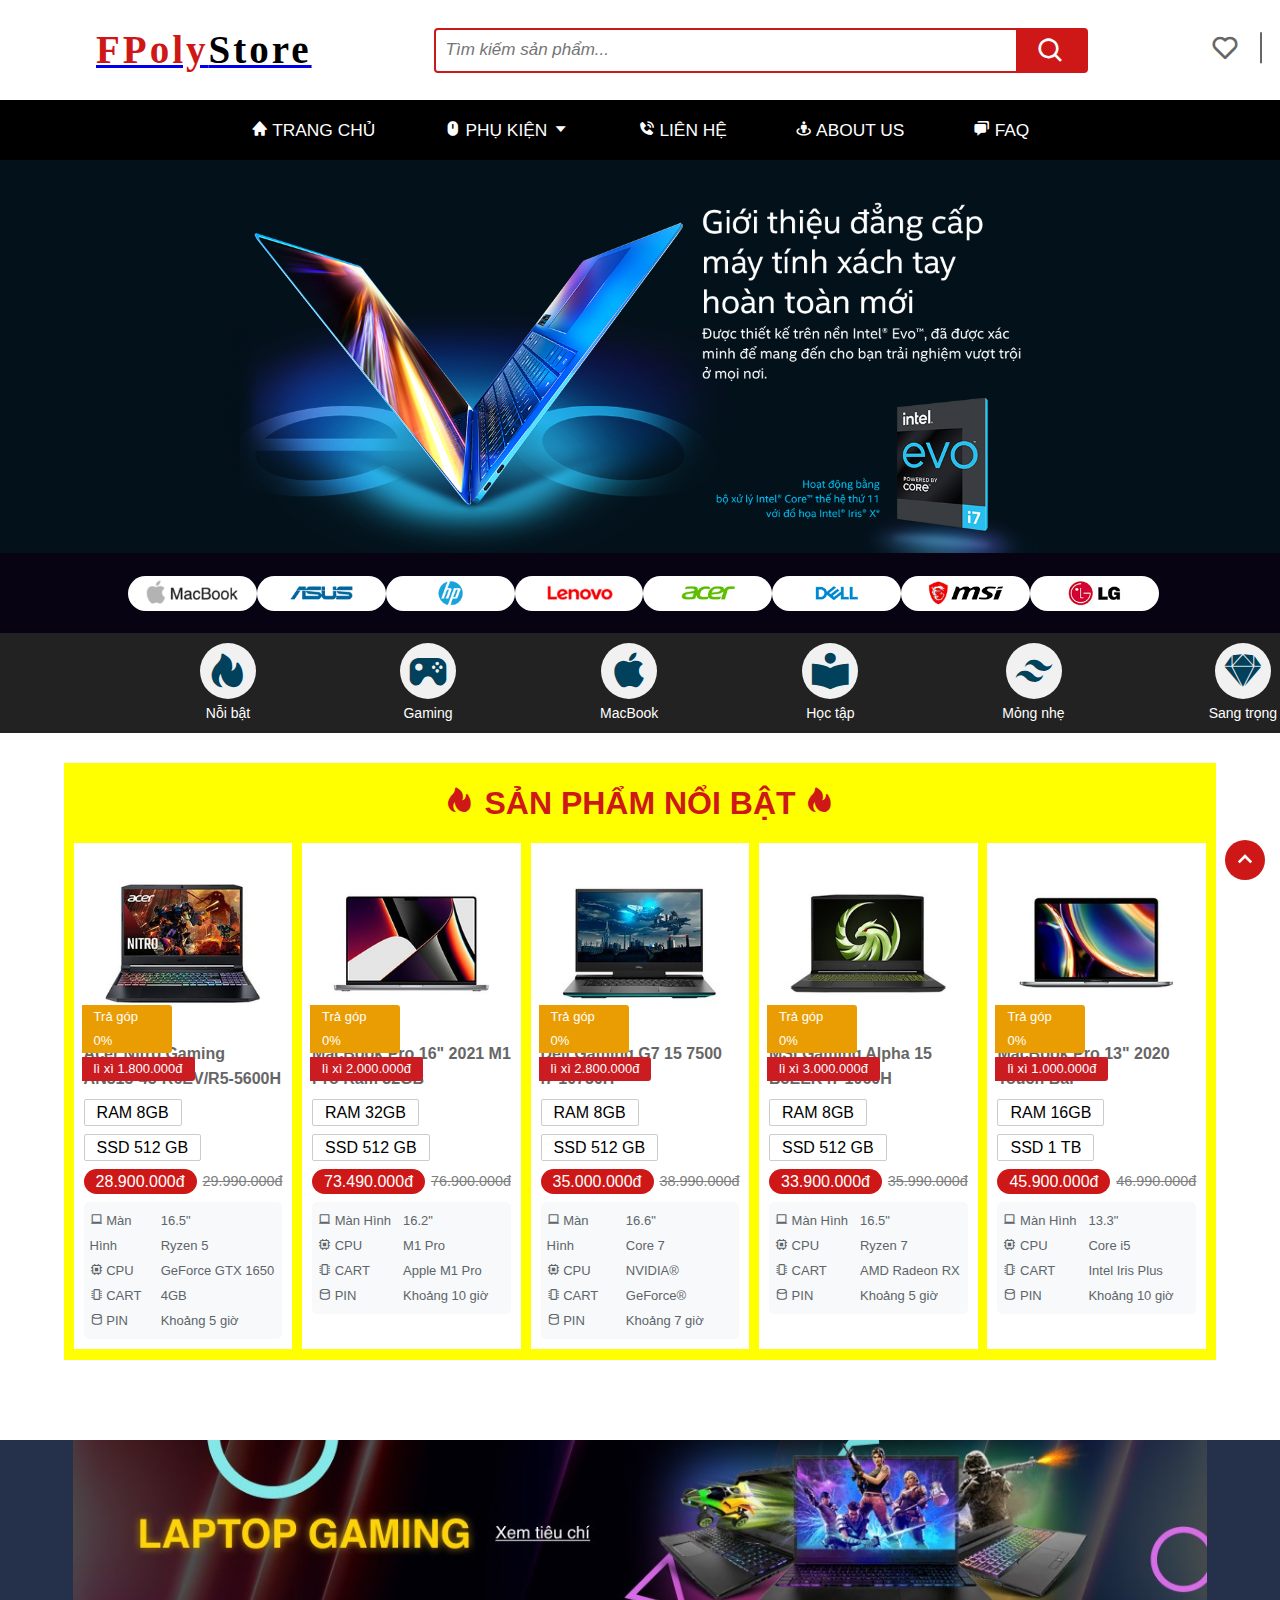
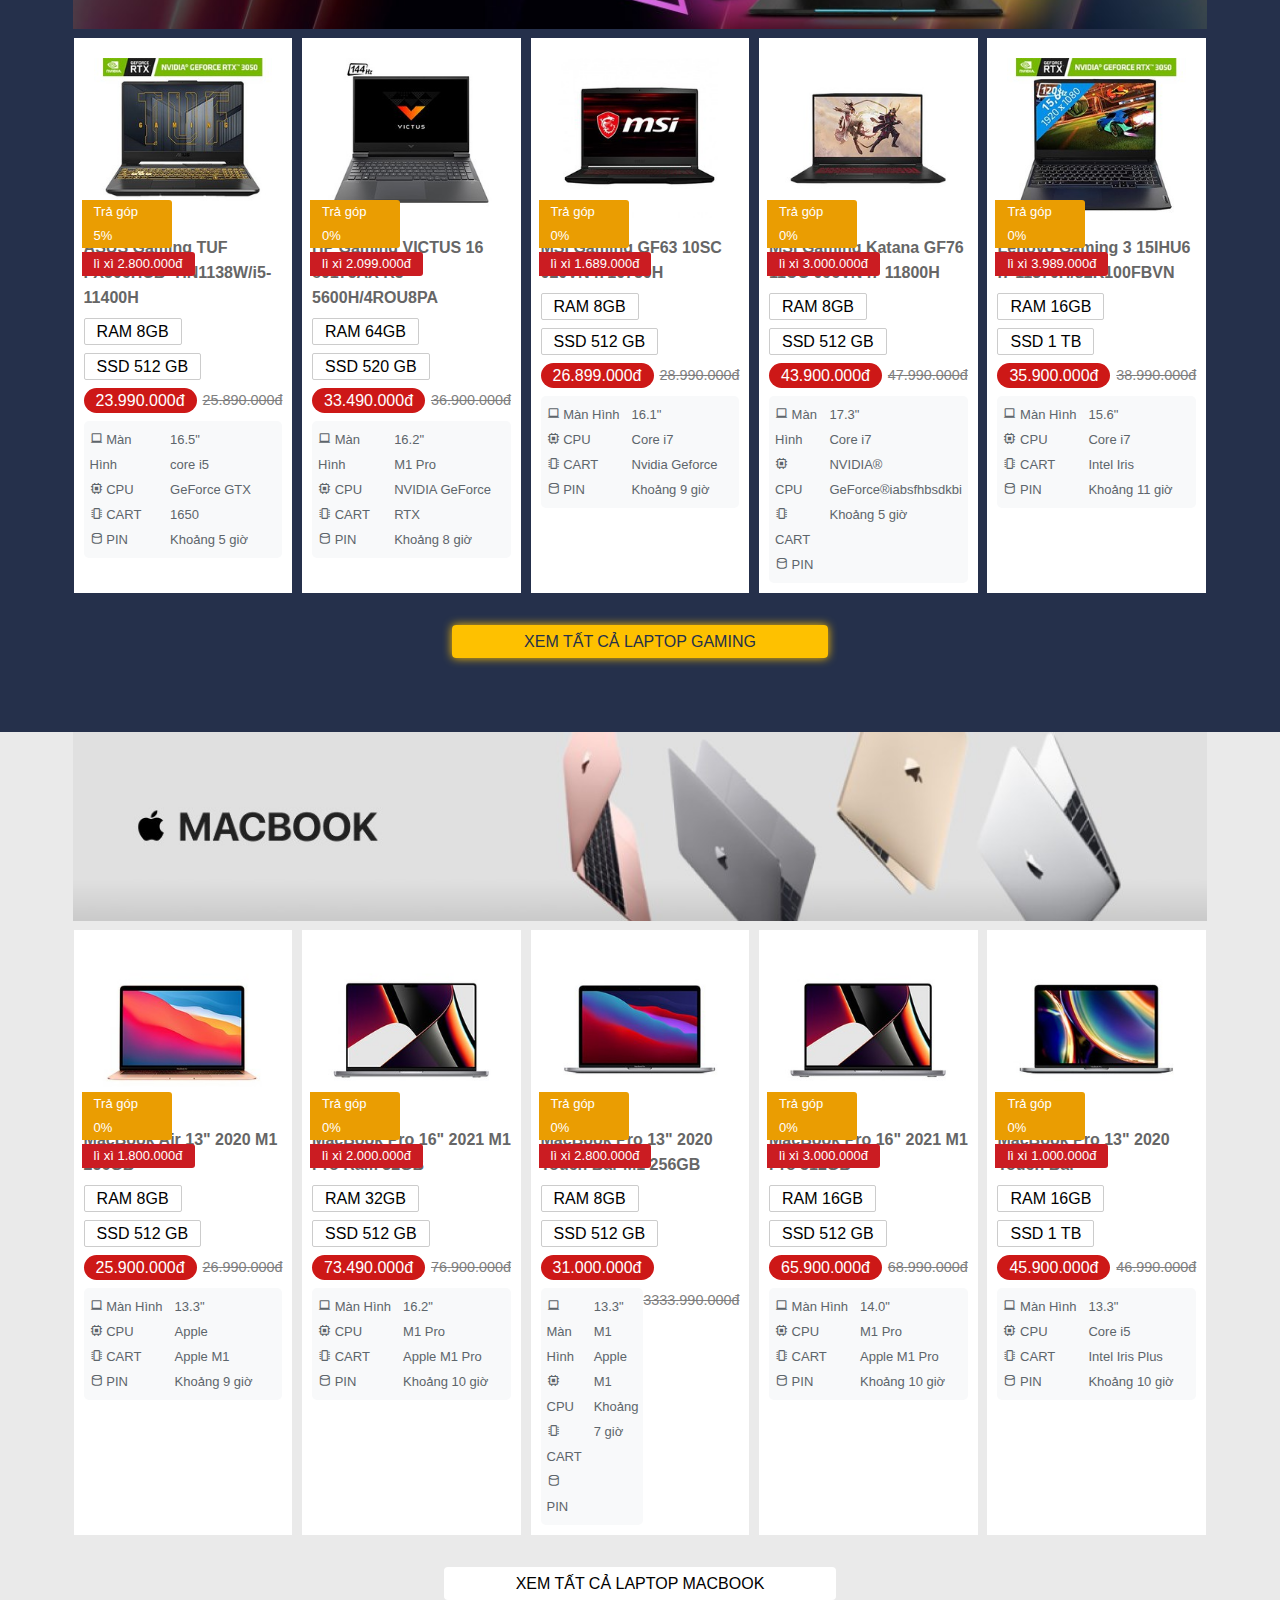
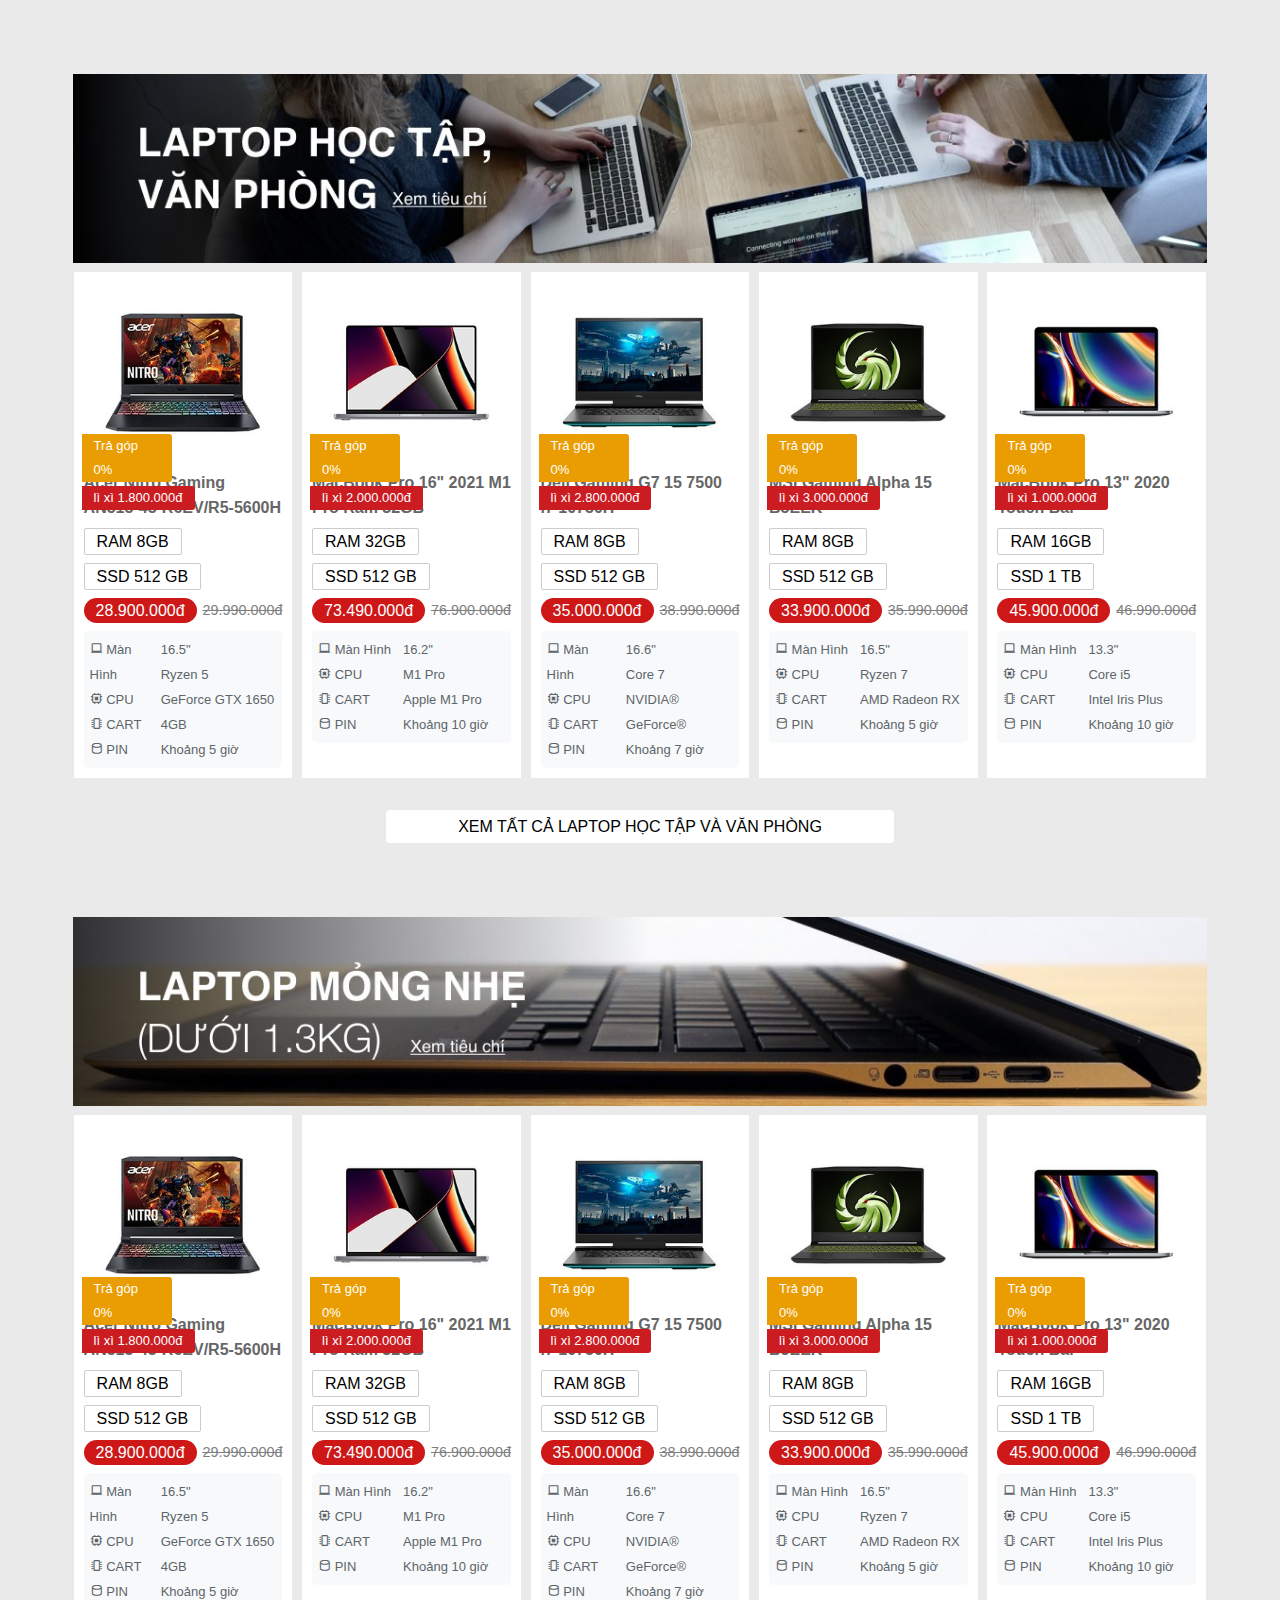
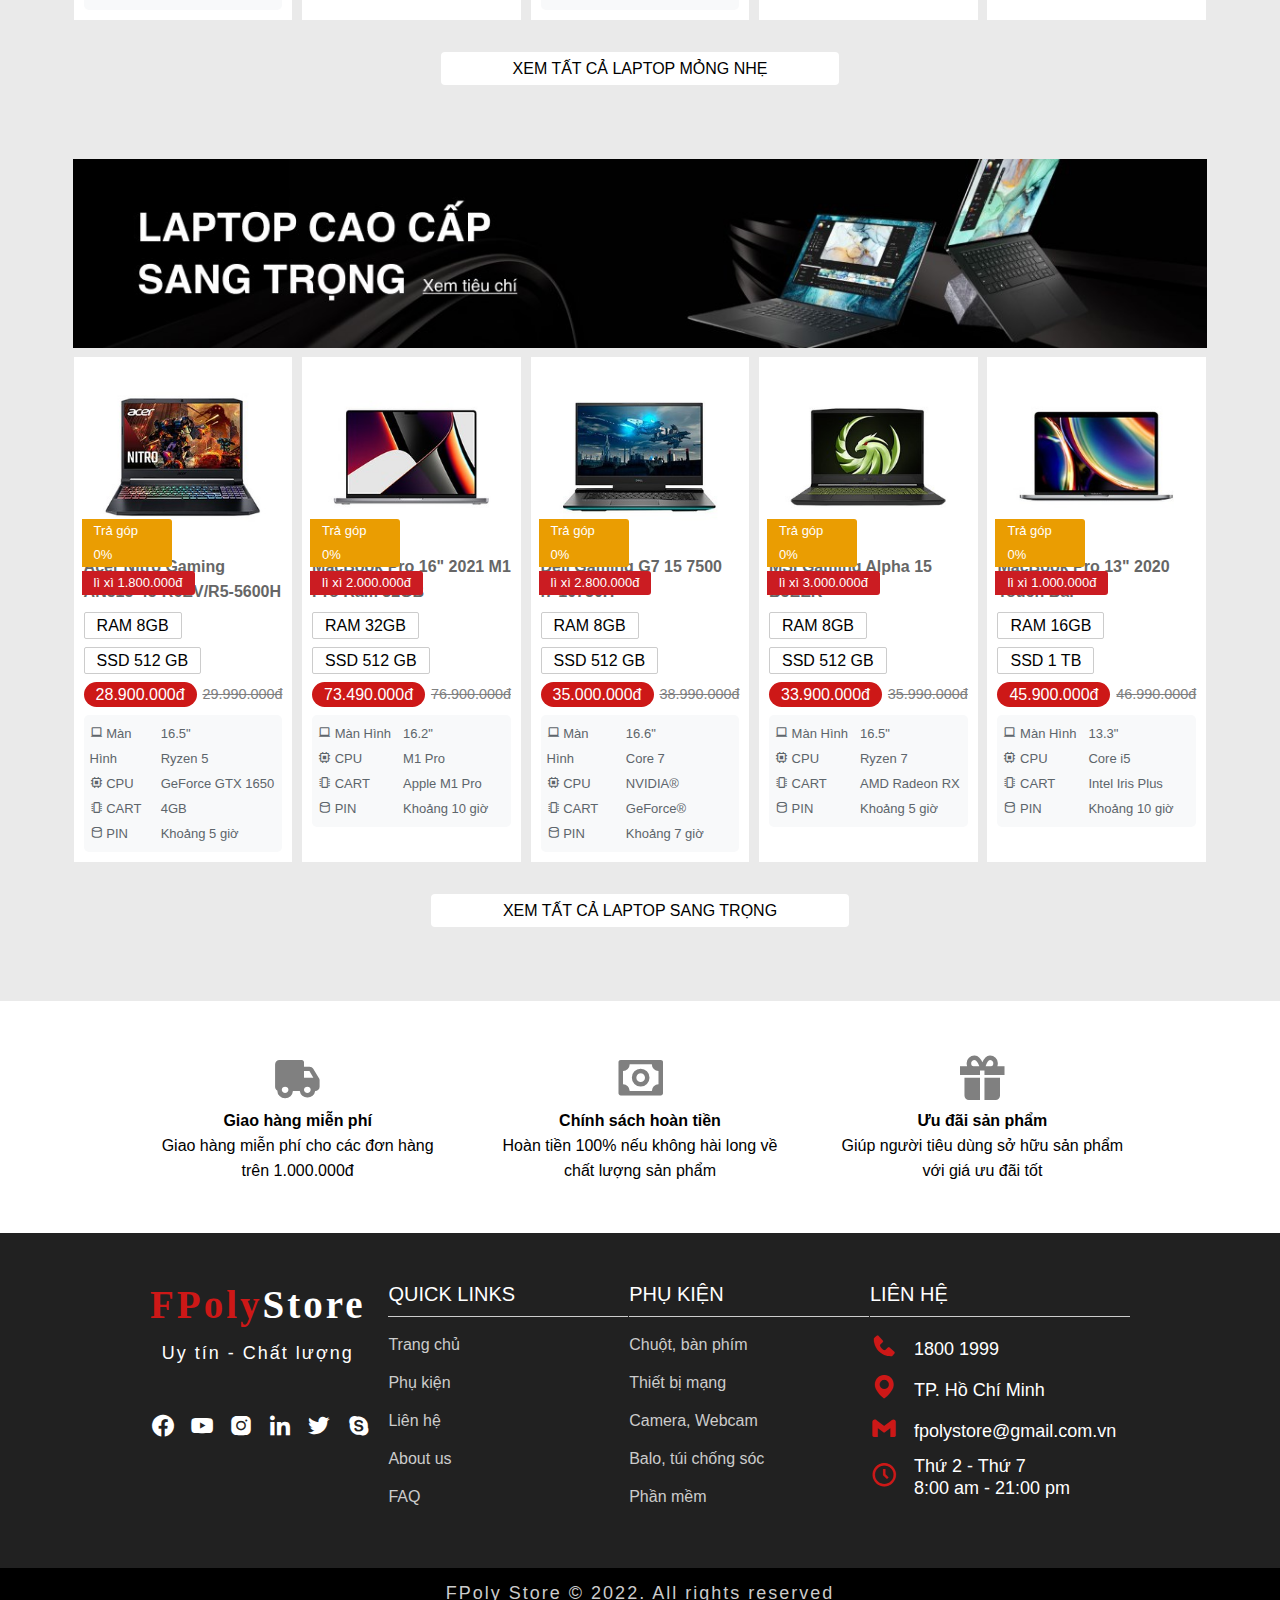
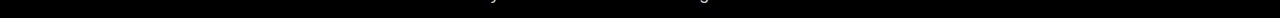
==== index.html @ 048de481 "Merge branch 'main' of https://github.com/siphuc123/WebFPolyStore" ====
<!DOCTYPE html>
<html lang="en">

<head>
     <meta charset="UTF-8">
     <meta http-equiv="X-UA-Compatible" content="IE=edge">
     <meta name="viewport" content="width=device-width, initial-scale=1.0">
     <!-- ICON -->
     <link href='https://unpkg.com/boxicons@2.1.1/css/boxicons.min.css' rel='stylesheet'>
     <!-- LOGO -->
     <link rel="apple-touch-icon" sizes="180x180" href="images/apple-touch-icon.png">
     <link rel="icon" type="image/png" sizes="32x32" href="images/favicon-32x32.png">
     <link rel="icon" type="image/png" sizes="16x16" href="images/favicon-16x16.png">
     <link rel="manifest" href="images/site.webmanifest">
     <link rel="icon" href="http://www.yoursite.com/favicon.ico?v=2" />
     <meta name="msapplication-TileColor" content="#ffffff">
     <meta name="msapplication-TileImage" content="images//ms-icon-144x144.png">
     <meta name="theme-color" content="#ffffff">

     <!-- CSS -->
     <link rel="stylesheet" href="css/style.css">
     <title> FPolyStore </title>
</head>

<body>
     <a name="TOP"></a>
     
     <!-- <div class="header-more">
          <div class="header-more__left">
               <div class="header-more__left--icon"><i class='bx bxs-map'></i><span class='header-more__left--text'>không thông tin</span></div>
               <div class="header-more__left--icon"><i class='bx bxs-phone'></i><span class='header-more__left--text'>chưa có thông</span></div>
               <div class="header-more__left--icon"><i class='bx bx-time'></i><span class='header-more__left--text'>không thông tin</span></div>
          </div>
          <div class="header-more__right">
               <div class="header-more__right--nati"><i class='bx bx-globe' ></i></div>
               
          </div>
     </div> -->
     <!-- Begin header -->
          <div class="header">
               <a href="index.html">
               <div class="header-logo">
                    <h2 class="logo-name">FPoly<span class="logo-subname black">Store</span class=""></h2>
               </div></a>
               <div class="header-input">
                    <input class="input" type="text" placeholder="Tìm kiếm sản phẩm...">
                    <a class="search" href="#"><i class='bx bx-search'></i></a>
               </div>
               <div class="header-shop">
                    <a href="" class="heart icon"><i class='bx bx-heart'></i></a>
                    <a href="" class="cart icon"><i class='bx bx-cart-alt'></i></a>
               </div>
          </div>
          <!-- End header -->

          <!-- Begin menu -->
          <div class="menu">
               <ul class="nav">
                    <li><a href="index.html"><i class='bx bxs-home'></i> Trang chủ</a></li>
                    <li><a href="accessory.html">
                              <i class='bx bxs-mouse'></i>
                              Phụ kiện
                              <i class='bx bx-caret-down'></i>
                         </a>
                         <ul class="subnav">
                              <li><a href="/accessory.html">Chuột, bàn phím</a></li>
                              <li><a href="/accessory.html">Thiết bị mạng</a></li>
                              <li><a href="/accessory.html">Camera, Webcam</a></li>
                              <li><a href="/accessory.html">Balo, túi chống sóc</a></li>
                              <li><a href="/accessory.html">Phần mềm</a></li>
                         </ul>
                    </li>
                    <li><a href=""><label for="modal-input"><i class='bx bxs-phone-call'></i> Liên hệ</label></a></li>
                    <li><a href="AboutUs.html"><i class='bx bx-street-view'></i> About us</a></li>
                    <li><a href=""><i class='bx bxs-chat'></i> FAQ </a></li>
               </ul>
          </div>
          <!-- End menu -->

     <!--  begin liên hệ -->
     <input type="checkbox" name="" hidden class="modal-input" id="modal-input">
     <label for="modal-input" class="modal">
          <label for="modal-input" class="modal__container">
               <label for="modal-input" class="close"><i class='bx bx-x'></i></label>
               <h3 class="title-modal">
                    <i class='title-modal-icon bx bxs-phone-call'></i>
                    Liên hệ
               </h3>
               <form class="modal-content">
                    <div class="margin">
                         <label class="modal-label" for="name">
                              Họ và tên
                              <input class="modal-input" required type="text" placeholder="Nhập tên đầy đủ..." name=""
                                   id="name">
                         </label>
                    </div class="margin">
                    <div class="margin">
                         <label class="modal-label" for="call">
                              Điện thoại
                              <input class="modal-input" required min="0" max="9" type="number"
                                   placeholder="Nhập số điện thoại..." name="" id="call">
                         </label>
                    </div>
                    <div class="margin">
                         <label class="modal-label" for="mail">
                              Email
                              <input class="modal-input" required type="text" placeholder="Nhập email..." name=""
                                   id="mail">
                         </label class="modal-label">
                    </div>
                    <div class="margin">
                         <label class="modal-label" for="note">
                              Nội dung
                              <textarea class="modal-input" required placeholder="Nhập nội dung liên hệ..." name=""
                                   id="note" cols="30" rows="6"></textarea>
                         </label>
                    </div>
                    <button class="modal-button">Gửi đi</button>
               </form>
          </label>
          </form>
     </label>
     <!--  end liên hệ -->

     <!--  Begin banner -->
     <div class="Banner">
          <img src="images/heading.png" alt="">
     </div>
     <!--  End banner -->
     <!-- Begin Danhmuc -->
     <div class="danhmuc">
          <div class="danhmuc__list">
               <a class="danhmuc__item" href=""><img src="images/danhmuc-img/macbook.png" alt=""></a>
               <a class="danhmuc__item" href=""><img src="images/danhmuc-img/asus.png" alt=""></a>
               <a class="danhmuc__item" href=""><img src="images/danhmuc-img/hp.png" alt=""></a>
               <a class="danhmuc__item" href=""><img src="images/danhmuc-img/lenovo.png" alt=""></a>
               <a class="danhmuc__item" href=""><img src="images/danhmuc-img/acer.png" alt=""></a>
               <a class="danhmuc__item" href=""><img src="images/danhmuc-img/dell.png" alt=""></a>
               <a class="danhmuc__item" href=""><img src="images/danhmuc-img/msi.png" alt=""></a>
               <a class="danhmuc__item" href=""><img src="images/danhmuc-img/lg.png" alt=""></a>
          </div>
     </div>
     <div id="noibat"></div>
     <!-- End Danhmuc -->

     <!-- thanh điều hướng -->
     <div class="menu-top">
          <div class="menu-top__list">
               <a href="#noibat" class="menu-top__list__item">
                    <div class="box-icon">
                         <i class='bx bxs-hot item-icon'></i>
                    </div>
                    <p>Nỗi bật</p>
               </a>
               <a href="#gaming" class="menu-top__list__item">
                    <div class="box-icon">
                         <i class='bx bxs-joystick item-icon'></i>
                    </div>
                    <p>Gaming</p>
               </a>
               <a href="#macbook" class="menu-top__list__item">
                    <div class="box-icon">
                         <i class='bx bxl-apple item-icon'></i>
                    </div>
                    <p>MacBook</p>
               </a>
               <a href="#hoctap" class="menu-top__list__item">
                    <div class="box-icon">
                         <i class='bx bxs-book-reader item-icon'></i>
                    </div>
                    <p>Học tập</p>
               </a>
               <a href="#mongnhe" class="menu-top__list__item">
                    <div class="box-icon">
                         <i class='bx bxl-tailwind-css item-icon'></i>
                    </div>
                    <p>Mỏng nhẹ</p>
               </a>
               <a href="#sangtrong" class="menu-top__list__item">
                    <div class="box-icon">
                         <i class='bx bxl-sketch item-icon'></i>
                    </div>
                    <p>Sang trọng</p>
               </a>
          </div>
     </div>
     <!-- thanh điều hướng -->

     <!-- Begin content -->
     <content>
          <!-- Begin box nỗi bật -->
          <div class="container">
               <div class="container-heading">
                    <i class='bx bxs-hot'></i> SẢN PHẨM NỔI BẬT <i class='bx bxs-hot'></i>
               </div>
               <div class="Products Products-size">
                    <!-- Begin SP1 -->
                    <div class="Product">
                         <div class="Product-content">
                              <a href="Product.html"><img class="Product-img" src="images/img-SP/nb-sp1.jpg"
                                        alt=""></a>
                              <a class="Product-name" href="Product.html">Acer Nitro Gaming AN515-45-R6EV/R5-5600H</a>
                              <div class="Product-Memory">RAM 8GB</div>
                              <div class="Product-Memory">SSD 512 GB</div>
                              <div class="Product-price">28.900.000đ</div>
                              <del class="Product-del">29.990.000đ</del>
                              <div class="Product-subcontent">
                                   <div class="Product-P1">
                                        <p><i class='bx bx-laptop'></i> Màn Hình</p>
                                        <p><i class='bx bx-chip'></i> CPU</p>
                                        <p><i class='bx bx-microchip'></i> CART</p>
                                        <p><i class='bx bx-cylinder'></i> PIN</p>
                                   </div>
                                   <div class="Product-P2">
                                        <p>16.5"</p>
                                        <p>Ryzen 5</p>
                                        <p>GeForce GTX 1650 4GB</p>
                                        <p>Khoảng 5 giờ</p>
                                   </div>
                              </div>
                              <div class="Product-sale">
                                   <p class="sale warning">Trả góp 0%</p>
                                   <p class="sale primary">lì xì 1.800.000đ</p>
                              </div>
                         </div>
                    </div>
                    <!-- End SP1 -->
                    <!-- Begin SP1 -->
                    <div class="Product">
                         <div class="Product-content">
                              <a href="Product.html"><img class="Product-img" src="images/img-SP/nb-sp2.jpg"
                                        alt=""></a>
                              <a class="Product-name" href="Product.html">MacBook Pro 16" 2021 M1 Pro Ram 32GB</a>
                              <div class="Product-Memory">RAM 32GB</div>
                              <div class="Product-Memory">SSD 512 GB</div>
                              <div class="Product-price">73.490.000đ</div>
                              <del class="Product-del">76.900.000đ</del>
                              <div class="Product-subcontent">
                                   <div class="Product-P1">
                                        <p><i class='bx bx-laptop'></i> Màn Hình</p>
                                        <p><i class='bx bx-chip'></i> CPU</p>
                                        <p><i class='bx bx-microchip'></i> CART</p>
                                        <p><i class='bx bx-cylinder'></i> PIN</p>
                                   </div>
                                   <div class="Product-P2">
                                        <p>16.2"</p>
                                        <p>M1 Pro</p>
                                        <p>Apple M1 Pro</p>
                                        <p>Khoảng 10 giờ</p>
                                   </div>
                              </div>
                              <div class="Product-sale">
                                   <p class="sale warning">Trả góp 0%</p>
                                   <p class="sale primary">lì xì 2.000.000đ</p>
                              </div>
                         </div>
                    </div>
                    <!-- End SP1 -->
                    <!-- Begin SP1 -->
                    <div class="Product">
                         <div class="Product-content">
                              <a href="Product.html"><img class="Product-img" src="images/img-SP/nb-sp3.jpg"
                                        alt=""></a>
                              <a class="Product-name" href="Product.html">Dell Gaming G7 15 7500 i7 10750H
                              </a>
                              <div class="Product-Memory">RAM 8GB</div>
                              <div class="Product-Memory">SSD 512 GB</div>
                              <div class="Product-price">35.000.000đ</div>
                              <del class="Product-del">38.990.000đ</del>
                              <div class="Product-subcontent">
                                   <div class="Product-P1">
                                        <p><i class='bx bx-laptop'></i> Màn Hình</p>
                                        <p><i class='bx bx-chip'></i> CPU</p>
                                        <p><i class='bx bx-microchip'></i> CART</p>
                                        <p><i class='bx bx-cylinder'></i> PIN</p>
                                   </div>
                                   <div class="Product-P2">
                                        <p>16.6"</p>
                                        <p>Core 7</p>
                                        <p>NVIDIA® GeForce®
                                        </p>
                                        <p>Khoảng 7 giờ</p>
                                   </div>
                              </div>
                              <div class="Product-sale">
                                   <p class="sale warning">Trả góp 0%</p>
                                   <p class="sale primary">lì xì 2.800.000đ</p>
                              </div>
                         </div>
                    </div>
                    <!-- End SP1 -->
                    <!-- Begin SP1 -->
                    <div class="Product">
                         <div class="Product-content">
                              <a href="Product.html"><img class="Product-img" src="images/img-SP/nb-sp4.jpg"
                                        alt=""></a>
                              <a class="Product-name" href="Product.html">MSI Gaming Alpha 15 B5EEK i7 1060H</a>
                              <div class="Product-Memory">RAM 8GB</div>
                              <div class="Product-Memory">SSD 512 GB</div>
                              <div class="Product-price">33.900.000đ</div>
                              <del class="Product-del">35.990.000đ</del>
                              <div class="Product-subcontent">
                                   <div class="Product-P1">
                                        <p><i class='bx bx-laptop'></i> Màn Hình</p>
                                        <p><i class='bx bx-chip'></i> CPU</p>
                                        <p><i class='bx bx-microchip'></i> CART</p>
                                        <p><i class='bx bx-cylinder'></i> PIN</p>
                                   </div>
                                   <div class="Product-P2">
                                        <p>16.5"</p>
                                        <p>Ryzen 7</p>
                                        <p>AMD Radeon RX</p>
                                        <p>Khoảng 5 giờ</p>
                                   </div>
                              </div>
                              <div class="Product-sale">
                                   <p class="sale warning">Trả góp 0%</p>
                                   <p class="sale primary">lì xì 3.000.000đ</p>
                              </div>
                         </div>
                    </div>
                    <!-- End SP1 -->
                    <!-- Begin SP1 -->
                    <div class="Product">
                         <div class="Product-content">
                              <a href="Product.html"><img class="Product-img" src="images/img-SP/nb-sp5.jfif"
                                        alt=""></a>
                              <a class="Product-name" href="Product.html">MacBook Pro 13" 2020 Touch Bar</a>
                              <div class="Product-Memory">RAM 16GB</div>
                              <div class="Product-Memory">SSD 1 TB</div>
                              <div class="Product-price">45.900.000đ</div>
                              <del class="Product-del">46.990.000đ</del>
                              <div class="Product-subcontent">
                                   <div class="Product-P1">
                                        <p><i class='bx bx-laptop'></i> Màn Hình</p>
                                        <p><i class='bx bx-chip'></i> CPU</p>
                                        <p><i class='bx bx-microchip'></i> CART</p>
                                        <p><i class='bx bx-cylinder'></i> PIN</p>
                                   </div>
                                   <div class="Product-P2">
                                        <p>13.3"</p>
                                        <p>Core i5</p>
                                        <p>Intel Iris Plus
                                        </p>
                                        <p>Khoảng 10 giờ</p>
                                   </div>
                              </div>
                              <div class="Product-sale">
                                   <p class="sale warning">Trả góp 0%</p>
                                   <p class="sale primary">lì xì 1.000.000đ</p>
                              </div>

                         </div>
                    </div>
                    <!-- End SP1 -->
               </div>
          </div>
          <!-- End box nỗi bật -->

          <!-- Begin box Gaming -->
          <div id="gaming"></div>
          <div class="container-background container-background-gaming">
               <!-- Begin box gaming 1-->
               <div class="container container-size container-size-gaming">
                    <div class="container-heading container-heading-size ">
                         <img src="images/gaming_img/banner.jpg" alt="">
                    </div>
                    <div class="Products Products-size">
                         <!-- Begin SP1 -->
                         <div class="Product">
                              <div class="Product-content">
                                   <a href="Product.html"> <img class="Product-img"
                                             src="images/gaming_img/sanpham1.jpg" alt=""></a>
                                   <a class="Product-name" href="Product.html">ASUS Gaming TUF FX506HCB-
                                        HN1138W/i5-11400H</a>
                                   <div class="Product-Memory">RAM 8GB</div>
                                   <div class="Product-Memory">SSD 512 GB</div>
                                   <div class="Product-price">23.990.000đ</div>
                                   <del class="Product-del">25.890.000đ</del>
                                   <div class="Product-subcontent">
                                        <div class="Product-P1">
                                             <p><i class='bx bx-laptop'></i> Màn Hình</p>
                                             <p><i class='bx bx-chip'></i> CPU</p>
                                             <p><i class='bx bx-microchip'></i> CART</p>
                                             <p><i class='bx bx-cylinder'></i> PIN</p>
                                        </div>
                                        <div class="Product-P2">
                                             <p>16.5"</p>
                                             <p>core i5</p>
                                             <p>GeForce GTX 1650</p>
                                             <p>Khoảng 5 giờ</p>
                                        </div>
                                   </div>
                                   <div class="Product-sale">
                                        <p class="sale warning">Trả góp 5%</p>
                                        <p class="sale primary">lì xì 2.800.000đ</p>
                                   </div>
                              </div>
                         </div>
                         <!-- End SP1 -->
                         <!-- Begin SP2 -->
                         <div class="Product">
                              <div class="Product-content">
                                   <a href="Product.html"> <img class="Product-img"
                                             src="images/gaming_img/sanpham2.jpg" alt=""></a>
                                   <a class="Product-name" href="Product.html">HP Gaming VICTUS 16 e0175AX R5
                                        5600H/4ROU8PA</a>
                                   <div class="Product-Memory">RAM 64GB</div>
                                   <div class="Product-Memory">SSD 520 GB</div>
                                   <div class="Product-price">33.490.000đ</div>
                                   <del class="Product-del">36.900.000đ</del>
                                   <div class="Product-subcontent">
                                        <div class="Product-P1">
                                             <p><i class='bx bx-laptop'></i> Màn Hình</p>
                                             <p><i class='bx bx-chip'></i> CPU</p>
                                             <p><i class='bx bx-microchip'></i> CART</p>
                                             <p><i class='bx bx-cylinder'></i> PIN</p>
                                        </div>
                                        <div class="Product-P2">
                                             <p>16.2"</p>
                                             <p>M1 Pro</p>
                                             <p>NVIDIA GeForce RTX
                                             </p>
                                             <p>Khoảng 8 giờ</p>
                                        </div>
                                   </div>
                                   <div class="Product-sale">
                                        <p class="sale warning">Trả góp 0%</p>
                                        <p class="sale primary">lì xì 2.099.000đ</p>
                                   </div>
                              </div>
                         </div>
                         <!-- End SP2 -->
                         <!-- Begin SP3 -->
                         <div class="Product">
                              <div class="Product-content">
                                   <a href="Product.html"><img class="Product-img"
                                             src="images/gaming_img/sanpham3.jpg" alt=""></a>
                                   <a class="Product-name" href="Product.html">MSI Gaming GF63 10SC 020VN i710750H
                                   </a>
                                   <div class="Product-Memory">RAM 8GB</div>
                                   <div class="Product-Memory">SSD 512 GB</div>
                                   <div class="Product-price">26.899.000đ</div>
                                   <del class="Product-del">28.990.000đ</del>
                                   <div class="Product-subcontent">
                                        <div class="Product-P1">
                                             <p><i class='bx bx-laptop'></i> Màn Hình</p>
                                             <p><i class='bx bx-chip'></i> CPU</p>
                                             <p><i class='bx bx-microchip'></i> CART</p>
                                             <p><i class='bx bx-cylinder'></i> PIN</p>
                                        </div>
                                        <div class="Product-P2">
                                             <p>16.1"</p>
                                             <p>Core i7</p>
                                             <p>Nvidia Geforce
                                             </p>
                                             <p>Khoảng 9 giờ</p>
                                        </div>
                                   </div>
                                   <div class="Product-sale">
                                        <p class="sale warning">Trả góp 0%</p>
                                        <p class="sale primary">lì xì 1.689.000đ</p>
                                   </div>
                              </div>
                         </div>
                         <!-- End SP3 -->
                         <!-- Begin SP4 -->
                         <div class="Product">
                              <div class="Product-content">
                                   <a href="Product.html"><img class="Product-img" src="images/gaming_img/sanpham4.jpg"
                                             alt=""></a>
                                   <a class="Product-name" href="Product.html">MSI Gaming Katana GF76 11UC
                                        096VN i7 11800H</a>
                                   <div class="Product-Memory">RAM 8GB</div>
                                   <div class="Product-Memory">SSD 512 GB</div>
                                   <div class="Product-price">43.900.000đ</div>
                                   <del class="Product-del">47.990.000đ</del>
                                   <div class="Product-subcontent">
                                        <div class="Product-P1">
                                             <p><i class='bx bx-laptop'></i> Màn Hình</p>
                                             <p><i class='bx bx-chip'></i> CPU</p>
                                             <p><i class='bx bx-microchip'></i> CART</p>
                                             <p><i class='bx bx-cylinder'></i> PIN</p>
                                        </div>
                                        <div class="Product-P2">
                                             <p>17.3"</p>
                                             <p>Core i7</p>
                                             <p>NVIDIA® GeForce®iabsfhbsdkbi</p>
                                             <p>Khoảng 5 giờ</p>
                                        </div>
                                   </div>
                                   <div class="Product-sale">
                                        <p class="sale warning">Trả góp 0%</p>
                                        <p class="sale primary">lì xì 3.000.000đ</p>
                                   </div>
                              </div>
                         </div>
                         <!-- End SP4 -->
                         <!-- Begin SP5 -->
                         <div class="Product">
                              <div class="Product-content">
                                   <a href="Product.html"> <img class="Product-img"
                                             src="images/gaming_img/sappham5.jpg" alt=""></a>
                                   <a class="Product-name" href="Product.html">Lenovo Gaming 3 15IHU6 i7
                                        11370H/82K100FBVN</a>
                                   <div class="Product-Memory">RAM 16GB</div>
                                   <div class="Product-Memory">SSD 1 TB</div>
                                   <div class="Product-price">35.900.000đ</div>
                                   <del class="Product-del">38.990.000đ</del>
                                   <div class="Product-subcontent">
                                        <div class="Product-P1">
                                             <p><i class='bx bx-laptop'></i> Màn Hình</p>
                                             <p><i class='bx bx-chip'></i> CPU</p>
                                             <p><i class='bx bx-microchip'></i> CART</p>
                                             <p><i class='bx bx-cylinder'></i> PIN</p>
                                        </div>
                                        <div class="Product-P2">
                                             <p>15.6"</p>
                                             <p>Core i7</p>
                                             <p>Intel Iris
                                             </p>
                                             <p>Khoảng 11 giờ</p>
                                        </div>
                                   </div>
                                   <div class="Product-sale">
                                        <p class="sale warning">Trả góp 0%</p>
                                        <p class="sale primary">lì xì 3.989.000đ</p>
                                   </div>
                              </div>
                         </div>
                         <!-- End SP5 -->
                    </div>
                    <!-- End box gaming 1-->
                    <!-- Begin box gaming 2-->
                    <input type="checkbox" hidden name="" class="Products-input-gaming" id="Products-input-more-gaming">
                    <div class="Products-more-gaming">
                         <div class="Products">
                              <!-- Begin SP6 -->
                              <div class="Product">
                                   <div class="Product-content">
                                        <a href="Product.html"> <img class="Product-img"
                                                  src="images/gaming_img/sanpham6.jpg" alt=""></a>
                                        <a class="Product-name" href="Product.html">MSI Gaming Stealth 15M A11UEK 232VN
                                             i7 11375H</a>
                                        <div class="Product-Memory">RAM 16GB</div>
                                        <div class="Product-Memory">SSD 512 GB</div>
                                        <div class="Product-price">38.790.000đ</div>
                                        <del class="Product-del">42.999.000đ</del>
                                        <div class="Product-subcontent">
                                             <div class="Product-P1">
                                                  <p><i class='bx bx-laptop'></i> Màn Hình</p>
                                                  <p><i class='bx bx-chip'></i> CPU</p>
                                                  <p><i class='bx bx-microchip'></i> CART</p>
                                                  <p><i class='bx bx-cylinder'></i> PIN</p>
                                             </div>
                                             <div class="Product-P2">
                                                  <p>16.5"</p>
                                                  <p>Core i5</p>
                                                  <p>O NVIDIA GeForce</p>
                                                  <p>Khoảng 5 giờ</p>
                                             </div>
                                        </div>
                                        <div class="Product-sale">
                                             <p class="sale warning">Trả góp 0%</p>
                                             <p class="sale primary">lì xì 4.200.000đ</p>
                                        </div>
                                   </div>
                              </div>
                              <!-- End SP6 -->
                              <!-- Begin SP7 -->
                              <div class="Product">
                                   <div class="Product-content">
                                        <a href="Product.html"><img class="Product-img"
                                                  src="images/gaming_img/sanpham7.jpg" alt=""></a>
                                        <a class="Product-name" href="Product.html">MacBook Pro 16" 2021 M1 Pro Ram
                                             32GB</a>
                                        <div class="Product-Memory">RAM 8GB</div>
                                        <div class="Product-Memory">SSD 512 GB</div>
                                        <div class="Product-price">35.490.000đ</div>
                                        <del class="Product-del">39.900.000đ</del>
                                        <div class="Product-subcontent">
                                             <div class="Product-P1">
                                                  <p><i class='bx bx-laptop'></i> Màn Hình</p>
                                                  <p><i class='bx bx-chip'></i> CPU</p>
                                                  <p><i class='bx bx-microchip'></i> CART</p>
                                                  <p><i class='bx bx-cylinder'></i> PIN</p>
                                             </div>
                                             <div class="Product-P2">
                                                  <p>15.6"</p>
                                                  <p>Ryzen 7</p>
                                                  <p>Nvidia Geforce</p>
                                                  <p>Khoảng 6 giờ</p>
                                             </div>
                                        </div>
                                        <div class="Product-sale">
                                             <p class="sale warning">Trả góp 0%</p>
                                             <p class="sale primary">lì xì 4.000.000đ</p>
                                        </div>
                                   </div>
                              </div>
                              <!-- End SP7 -->
                              <!-- Begin SP8 -->
                              <div class="Product">
                                   <div class="Product-content">
                                        <a href="Product.html"><img class="Product-img"
                                                  src="images/gaming_img/sanpham8.jpg" alt=""></a>
                                        <a class="Product-name" href="Product.html">Dell Gaming G7 15 7500 i7
                                             10750H</a>
                                        <div class="Product-Memory">RAM 8GB</div>
                                        <div class="Product-Memory">SSD 512 GB</div>
                                        <div class="Product-price">35.000.000đ</div>
                                        <del class="Product-del">38.990.000đ</del>
                                        <div class="Product-subcontent">
                                             <div class="Product-P1">
                                                  <p><i class='bx bx-laptop'></i> Màn Hình</p>
                                                  <p><i class='bx bx-chip'></i> CPU</p>
                                                  <p><i class='bx bx-microchip'></i> CART</p>
                                                  <p><i class='bx bx-cylinder'></i> PIN</p>
                                             </div>
                                             <div class="Product-P2">
                                                  <p>15.6"</p>
                                                  <p>Core 7</p>
                                                  <p>O NVIDIA® GeForce®
                                                  </p>
                                                  <p>Khoảng 7 giờ</p>
                                             </div>
                                        </div>
                                        <div class="Product-sale">
                                             <p class="sale warning">Trả góp 0%</p>
                                             <p class="sale primary">lì xì 3.900.000đ</p>
                                        </div>
                                   </div>
                              </div>
                              <!-- End SP8 -->
                              <!-- Begin SP9 -->
                              <div class="Product">
                                   <div class="Product-content">
                                        <a href="Product.html"><img class="Product-img"
                                                  src="images/gaming_img/sanpham9.jpg" alt=""></a>
                                        <a class="Product-name" href="Product.html">Dell Gaming G15 5511 i7
                                             11800H/P105F006BGR</a>
                                        <div class="Product-Memory">RAM 16GB</div>
                                        <div class="Product-Memory">SSD 512 GB</div>
                                        <div class="Product-price">32.900.000đ</div>
                                        <del class="Product-del">35.990.000đ</del>
                                        <div class="Product-subcontent">
                                             <div class="Product-P1">
                                                  <p><i class='bx bx-laptop'></i> Màn Hình</p>
                                                  <p><i class='bx bx-chip'></i> CPU</p>
                                                  <p><i class='bx bx-microchip'></i> CART</p>
                                                  <p><i class='bx bx-cylinder'></i> PIN</p>
                                             </div>
                                             <div class="Product-P2">
                                                  <p>15.6"</p>
                                                  <p>Core i7</p>
                                                  <p>Nvidia Geforce</p>
                                                  <p>Khoảng 3 giờ</p>
                                             </div>
                                        </div>
                                        <div class="Product-sale">
                                             <p class="sale warning">Trả góp 0%</p>
                                             <p class="sale primary">lì xì 3.600.000đ</p>
                                        </div>
                                   </div>
                              </div>
                              <!-- End SP9 -->
                              <!-- Begin SP10 -->
                              <div class="Product">
                                   <div class="Product-content">
                                        <a href="Product.html"><img class="Product-img"
                                                  src="images/gaming_img/sapham10.jpg" alt=""></a>
                                        <a class="Product-name" href="Product.html">Asus TUF Gaming
                                             FX516PM-HNO02W/i7-11370H</a>
                                        <div class="Product-Memory">RAM 8GB</div>
                                        <div class="Product-Memory">SSD 512 GB</div>
                                        <div class="Product-price">29.690.000đ</div>
                                        <del class="Product-del">32.990.000đ</del>
                                        <div class="Product-subcontent">
                                             <div class="Product-P1">
                                                  <p><i class='bx bx-laptop'></i> Màn Hình</p>
                                                  <p><i class='bx bx-chip'></i> CPU</p>
                                                  <p><i class='bx bx-microchip'></i> CART</p>
                                                  <p><i class='bx bx-cylinder'></i> PIN</p>
                                             </div>
                                             <div class="Product-P2">
                                                  <p>15.6"</p>
                                                  <p>Core i7</p>
                                                  <p>O Nvidia Geforce
                                                  </p>
                                                  <p>Khoảng 2 giờ</p>
                                             </div>
                                        </div>
                                        <div class="Product-sale">
                                             <p class="sale warning">Trả góp 0%</p>
                                             <p class="sale primary">lì xì 1.000.000đ</p>
                                        </div>
                                   </div>
                              </div>
                              <!-- End SP10 -->
                         </div>
                    </div>
                    <label for="Products-input-more-gaming" class="Products-more-text"><span
                              class="more-text-gaming">Xem tất cả
                              laptop Gaming</span>
                         <div id="macbook"></div>
                    </label>
               </div>
               <!-- End box gaming 2-->
          </div>
          <!-- End box Gaming -->

          <!-- Begin box macbook, học tập.....-->
          <div class="container-background">
               <!-- Begin box macbook 1-->
               <div class="container container-size">
                    <div class="container-heading container-heading-size ">
                         <img src="images/macbook_img/banner.jpg" alt="">
                    </div>
                    <div class="Products Products-size">
                         <!-- Begin SP1 -->
                         <div class="Product">
                              <div class="Product-content">
                                   <a href="Product.html"><img class="Product-img" src="images/macbook_img/sp1.jfif"
                                             alt=""></a>
                                   <a class="Product-name" href="Product.html">MacBook Air 13" 2020 M1 256GB
                                   </a>
                                   <div class="Product-Memory">RAM 8GB</div>
                                   <div class="Product-Memory">SSD 512 GB</div>
                                   <div class="Product-price">25.900.000đ</div>
                                   <del class="Product-del">26.990.000đ</del>
                                   <div class="Product-subcontent">
                                        <div class="Product-P1">
                                             <p><i class='bx bx-laptop'></i> Màn Hình</p>
                                             <p><i class='bx bx-chip'></i> CPU</p>
                                             <p><i class='bx bx-microchip'></i> CART</p>
                                             <p><i class='bx bx-cylinder'></i> PIN</p>
                                        </div>
                                        <div class="Product-P2">
                                             <p>13.3"</p>
                                             <p>Apple</p>
                                             <p>Apple M1</p>
                                             <p>Khoảng 9 giờ</p>
                                        </div>
                                   </div>
                                   <div class="Product-sale">
                                        <p class="sale warning">Trả góp 0%</p>
                                        <p class="sale primary">lì xì 1.800.000đ</p>
                                   </div>
                              </div>
                         </div>
                         <!-- End SP1 -->
                         <!-- Begin SP1 -->
                         <div class="Product">
                              <div class="Product-content">
                                   <a href="Product.html"> <img class="Product-img" src="images/img-SP/nb-sp2.jpg"
                                             alt=""></a>
                                   <a class="Product-name" href="Product.html">MacBook Pro 16" 2021 M1 Pro Ram 32GB</a>
                                   <div class="Product-Memory">RAM 32GB</div>
                                   <div class="Product-Memory">SSD 512 GB</div>
                                   <div class="Product-price">73.490.000đ</div>
                                   <del class="Product-del">76.900.000đ</del>
                                   <div class="Product-subcontent">
                                        <div class="Product-P1">
                                             <p><i class='bx bx-laptop'></i> Màn Hình</p>
                                             <p><i class='bx bx-chip'></i> CPU</p>
                                             <p><i class='bx bx-microchip'></i> CART</p>
                                             <p><i class='bx bx-cylinder'></i> PIN</p>
                                        </div>
                                        <div class="Product-P2">
                                             <p>16.2"</p>
                                             <p>M1 Pro</p>
                                             <p>Apple M1 Pro</p>
                                             <p>Khoảng 10 giờ</p>
                                        </div>
                                   </div>
                                   <div class="Product-sale">
                                        <p class="sale warning">Trả góp 0%</p>
                                        <p class="sale primary">lì xì 2.000.000đ</p>
                                   </div>
                              </div>
                         </div>
                         <!-- End SP1 -->
                         <!-- Begin SP1 -->
                         <div class="Product">
                              <div class="Product-content">
                                   <a href="Product.html"><img class="Product-img" src="images/macbook_img/sp3.jfif"
                                             alt=""></a>
                                   <a class="Product-name" href="Product.html">MacBook Pro 13" 2020 Touch Bar
                                        M1 256GB
                                   </a>
                                   <div class="Product-Memory">RAM 8GB</div>
                                   <div class="Product-Memory">SSD 512 GB</div>
                                   <div class="Product-price">31.000.000đ</div>
                                   <del class="Product-del">3333.990.000đ</del>
                                   <div class="Product-subcontent">
                                        <div class="Product-P1">
                                             <p><i class='bx bx-laptop'></i> Màn Hình</p>
                                             <p><i class='bx bx-chip'></i> CPU</p>
                                             <p><i class='bx bx-microchip'></i> CART</p>
                                             <p><i class='bx bx-cylinder'></i> PIN</p>
                                        </div>
                                        <div class="Product-P2">
                                             <p>13.3"</p>
                                             <p>M1</p>
                                             <p>Apple M1
                                             </p>
                                             <p>Khoảng 7 giờ</p>
                                        </div>
                                   </div>
                                   <div class="Product-sale">
                                        <p class="sale warning">Trả góp 0%</p>
                                        <p class="sale primary">lì xì 2.800.000đ</p>
                                   </div>
                              </div>
                         </div>
                         <!-- End SP1 -->
                         <!-- Begin SP1 -->
                         <div class="Product">
                              <div class="Product-content">
                                   <a href="Product.html"><img class="Product-img" src="images/macbook_img/sp4.jpg"
                                             alt=""></a>
                                   <a class="Product-name" href="Product.html">MacBook Pro 16" 2021 M1 Pro
                                        512GB</a>
                                   <div class="Product-Memory">RAM 16GB</div>
                                   <div class="Product-Memory">SSD 512 GB</div>
                                   <div class="Product-price">65.900.000đ</div>
                                   <del class="Product-del">68.990.000đ</del>
                                   <div class="Product-subcontent">
                                        <div class="Product-P1">
                                             <p><i class='bx bx-laptop'></i> Màn Hình</p>
                                             <p><i class='bx bx-chip'></i> CPU</p>
                                             <p><i class='bx bx-microchip'></i> CART</p>
                                             <p><i class='bx bx-cylinder'></i> PIN</p>
                                        </div>
                                        <div class="Product-P2">
                                             <p>14.0"</p>
                                             <p>M1 Pro</p>
                                             <p>Apple M1 Pro</p>
                                             <p>Khoảng 10 giờ</p>
                                        </div>
                                   </div>
                                   <div class="Product-sale">
                                        <p class="sale warning">Trả góp 0%</p>
                                        <p class="sale primary">lì xì 3.000.000đ</p>
                                   </div>
                              </div>
                         </div>
                         <!-- End SP1 -->
                         <!-- Begin SP1 -->
                         <div class="Product">
                              <div class="Product-content">
                                   <a href="Product.html"><img class="Product-img" src="images/img-SP/nb-sp5.jfif"
                                             alt=""></a>
                                   <a class="Product-name" href="Product.html">MacBook Pro 13" 2020 Touch Bar</a>
                                   <div class="Product-Memory">RAM 16GB</div>
                                   <div class="Product-Memory">SSD 1 TB</div>
                                   <div class="Product-price">45.900.000đ</div>
                                   <del class="Product-del">46.990.000đ</del>
                                   <div class="Product-subcontent">
                                        <div class="Product-P1">
                                             <p><i class='bx bx-laptop'></i> Màn Hình</p>
                                             <p><i class='bx bx-chip'></i> CPU</p>
                                             <p><i class='bx bx-microchip'></i> CART</p>
                                             <p><i class='bx bx-cylinder'></i> PIN</p>
                                        </div>
                                        <div class="Product-P2">
                                             <p>13.3"</p>
                                             <p>Core i5</p>
                                             <p>Intel Iris Plus
                                             </p>
                                             <p>Khoảng 10 giờ</p>
                                        </div>
                                   </div>
                                   <div class="Product-sale">
                                        <p class="sale warning">Trả góp 0%</p>
                                        <p class="sale primary">lì xì 1.000.000đ</p>
                                   </div>
                              </div>
                         </div>
                         <!-- End SP1 -->
                    </div>
                    <!-- End box macbook 1-->
                    <!-- Begin box macbook 2-->
                    <input type="checkbox" hidden name="" class="Products-input" id="Products-input-more">
                    <div class="Products-more">
                         <div class="Products">
                              <!-- Begin SP1 -->
                              <div class="Product">
                                   <div class="Product-content">
                                        <a href="Product.html"><img class="Product-img" src="images/img-SP/nb-sp1.jpg"
                                                  alt=""></a>
                                        <a class="Product-name" href="Product.html">Acer Nitro Gaming
                                             AN515-45-R6EV/R5-5600H</a>
                                        <div class="Product-Memory">RAM 8GB</div>
                                        <div class="Product-Memory">SSD 512 GB</div>
                                        <div class="Product-price">28.900.000đ</div>
                                        <del class="Product-del">29.990.000đ</del>
                                        <div class="Product-subcontent">
                                             <div class="Product-P1">
                                                  <p><i class='bx bx-laptop'></i> Màn Hình</p>
                                                  <p><i class='bx bx-chip'></i> CPU</p>
                                                  <p><i class='bx bx-microchip'></i> CART</p>
                                                  <p><i class='bx bx-cylinder'></i> PIN</p>
                                             </div>
                                             <div class="Product-P2">
                                                  <p>16.5"</p>
                                                  <p>Ryzen 5</p>
                                                  <p>GeForce GTX 1650 4GB</p>
                                                  <p>Khoảng 5 giờ</p>
                                             </div>
                                        </div>
                                        <div class="Product-sale">
                                             <p class="sale warning">Trả góp 0%</p>
                                             <p class="sale primary">lì xì 1.800.000đ</p>
                                        </div>
                                   </div>
                              </div>
                              <!-- End SP1 -->
                              <!-- Begin SP1 -->
                              <div class="Product">
                                   <div class="Product-content">
                                        <a href="Product.html"><img class="Product-img" src="images/img-SP/nb-sp2.jpg"
                                                  alt=""></a>
                                        <a class="Product-name" href="Product.html">MacBook Pro 16" 2021 M1 Pro Ram
                                             32GB</a>
                                        <div class="Product-Memory">RAM 32GB</div>
                                        <div class="Product-Memory">SSD 512 GB</div>
                                        <div class="Product-price">73.490.000đ</div>
                                        <del class="Product-del">76.900.000đ</del>
                                        <div class="Product-subcontent">
                                             <div class="Product-P1">
                                                  <p><i class='bx bx-laptop'></i> Màn Hình</p>
                                                  <p><i class='bx bx-chip'></i> CPU</p>
                                                  <p><i class='bx bx-microchip'></i> CART</p>
                                                  <p><i class='bx bx-cylinder'></i> PIN</p>
                                             </div>
                                             <div class="Product-P2">
                                                  <p>16.2"</p>
                                                  <p>M1 Pro</p>
                                                  <p>Apple M1 Pro</p>
                                                  <p>Khoảng 10 giờ</p>
                                             </div>
                                        </div>
                                        <div class="Product-sale">
                                             <p class="sale warning">Trả góp 0%</p>
                                             <p class="sale primary">lì xì 2.000.000đ</p>
                                        </div>
                                   </div>
                              </div>
                              <!-- End SP1 -->
                              <!-- Begin SP1 -->
                              <div class="Product">
                                   <div class="Product-content">
                                        <a href="Product.html"><img class="Product-img" src="images/img-SP/nb-sp3.jpg"
                                                  alt=""></a>
                                        <a class="Product-name" href="Product.html">Dell Gaming G7 15 7500 i7 10750H
                                        </a>
                                        <div class="Product-Memory">RAM 8GB</div>
                                        <div class="Product-Memory">SSD 512 GB</div>
                                        <div class="Product-price">35.000.000đ</div>
                                        <del class="Product-del">38.990.000đ</del>
                                        <div class="Product-subcontent">
                                             <div class="Product-P1">
                                                  <p><i class='bx bx-laptop'></i> Màn Hình</p>
                                                  <p><i class='bx bx-chip'></i> CPU</p>
                                                  <p><i class='bx bx-microchip'></i> CART</p>
                                                  <p><i class='bx bx-cylinder'></i> PIN</p>
                                             </div>
                                             <div class="Product-P2">
                                                  <p>16.6"</p>
                                                  <p>Core 7</p>
                                                  <p>NVIDIA® GeForce®
                                                  </p>
                                                  <p>Khoảng 7 giờ</p>
                                             </div>
                                        </div>
                                        <div class="Product-sale">
                                             <p class="sale warning">Trả góp 0%</p>
                                             <p class="sale primary">lì xì 2.800.000đ</p>
                                        </div>
                                   </div>
                              </div>
                              <!-- End SP1 -->
                              <!-- Begin SP1 -->
                              <div class="Product">
                                   <div class="Product-content">
                                        <a href="Product.html"><img class="Product-img" src="images/img-SP/nb-sp4.jpg"
                                                  alt=""></a>
                                        <a class="Product-name" href="Product.html">MSI Gaming Alpha 15 B5EEK</a>
                                        <div class="Product-Memory">RAM 8GB</div>
                                        <div class="Product-Memory">SSD 512 GB</div>
                                        <div class="Product-price">33.900.000đ</div>
                                        <del class="Product-del">35.990.000đ</del>
                                        <div class="Product-subcontent">
                                             <div class="Product-P1">
                                                  <p><i class='bx bx-laptop'></i> Màn Hình</p>
                                                  <p><i class='bx bx-chip'></i> CPU</p>
                                                  <p><i class='bx bx-microchip'></i> CART</p>
                                                  <p><i class='bx bx-cylinder'></i> PIN</p>
                                             </div>
                                             <div class="Product-P2">
                                                  <p>16.5"</p>
                                                  <p>Ryzen 7</p>
                                                  <p>AMD Radeon RX</p>
                                                  <p>Khoảng 5 giờ</p>
                                             </div>
                                        </div>
                                        <div class="Product-sale">
                                             <p class="sale warning">Trả góp 0%</p>
                                             <p class="sale primary">lì xì 3.000.000đ</p>
                                        </div>
                                   </div>
                              </div>
                              <!-- End SP1 -->
                              <!-- Begin SP1 -->
                              <div class="Product">
                                   <div class="Product-content">
                                        <a href="Product.html"><img class="Product-img" src="images/img-SP/nb-sp5.jfif"
                                                  alt=""></a>
                                        <a class="Product-name" href="Product.html">MacBook Pro 13" 2020 Touch Bar</a>
                                        <div class="Product-Memory">RAM 16GB</div>
                                        <div class="Product-Memory">SSD 1 TB</div>
                                        <div class="Product-price">45.900.000đ</div>
                                        <del class="Product-del">46.990.000đ</del>
                                        <div class="Product-subcontent">
                                             <div class="Product-P1">
                                                  <p><i class='bx bx-laptop'></i> Màn Hình</p>
                                                  <p><i class='bx bx-chip'></i> CPU</p>
                                                  <p><i class='bx bx-microchip'></i> CART</p>
                                                  <p><i class='bx bx-cylinder'></i> PIN</p>
                                             </div>
                                             <div class="Product-P2">
                                                  <p>13.3"</p>
                                                  <p>Core i5</p>
                                                  <p>Intel Iris Plus
                                                  </p>
                                                  <p>Khoảng 10 giờ</p>
                                             </div>
                                        </div>
                                        <div class="Product-sale">
                                             <p class="sale warning">Trả góp 0%</p>
                                             <p class="sale primary">lì xì 1.000.000đ</p>
                                        </div>
                                   </div>
                              </div>
                              <!-- End SP1 -->
                         </div>
                    </div>
                    <label for="Products-input-more" class="Products-more-text"><span class="more-text">Xem tất cả
                              laptop macbook</span>
                         <div id="hoctap"></div>

                    </label>
               </div>
               <!-- End box macbook 2-->
               <!-- Begin box học tập 1-->
               <div class="container container-size">
                    <div class="container-heading container-heading-size ">
                         <img src="images/hoctap-img/banner.jpg" alt="">
                    </div>
                    <div class="Products Products-size">
                         <!-- Begin SP1 -->
                         <div class="Product">
                              <div class="Product-content">
                                   <img class="Product-img" src="images/img-SP/nb-sp1.jpg" alt="">
                                   <a class="Product-name" href="Product.html">Acer Nitro Gaming
                                        AN515-45-R6EV/R5-5600H</a>
                                   <div class="Product-Memory">RAM 8GB</div>
                                   <div class="Product-Memory">SSD 512 GB</div>
                                   <div class="Product-price">28.900.000đ</div>
                                   <del class="Product-del">29.990.000đ</del>
                                   <div class="Product-subcontent">
                                        <div class="Product-P1">
                                             <p><i class='bx bx-laptop'></i> Màn Hình</p>
                                             <p><i class='bx bx-chip'></i> CPU</p>
                                             <p><i class='bx bx-microchip'></i> CART</p>
                                             <p><i class='bx bx-cylinder'></i> PIN</p>
                                        </div>
                                        <div class="Product-P2">
                                             <p>16.5"</p>
                                             <p>Ryzen 5</p>
                                             <p>GeForce GTX 1650 4GB</p>
                                             <p>Khoảng 5 giờ</p>
                                        </div>
                                   </div>
                                   <div class="Product-sale">
                                        <p class="sale warning">Trả góp 0%</p>
                                        <p class="sale primary">lì xì 1.800.000đ</p>
                                   </div>
                              </div>
                         </div>
                         <!-- End SP1 -->
                         <!-- Begin SP1 -->
                         <div class="Product">
                              <div class="Product-content">
                                   <img class="Product-img" src="images/img-SP/nb-sp2.jpg" alt="">
                                   <a class="Product-name" href="Product.html">MacBook Pro 16" 2021 M1 Pro Ram 32GB</a>
                                   <div class="Product-Memory">RAM 32GB</div>
                                   <div class="Product-Memory">SSD 512 GB</div>
                                   <div class="Product-price">73.490.000đ</div>
                                   <del class="Product-del">76.900.000đ</del>
                                   <div class="Product-subcontent">
                                        <div class="Product-P1">
                                             <p><i class='bx bx-laptop'></i> Màn Hình</p>
                                             <p><i class='bx bx-chip'></i> CPU</p>
                                             <p><i class='bx bx-microchip'></i> CART</p>
                                             <p><i class='bx bx-cylinder'></i> PIN</p>
                                        </div>
                                        <div class="Product-P2">
                                             <p>16.2"</p>
                                             <p>M1 Pro</p>
                                             <p>Apple M1 Pro</p>
                                             <p>Khoảng 10 giờ</p>
                                        </div>
                                   </div>
                                   <div class="Product-sale">
                                        <p class="sale warning">Trả góp 0%</p>
                                        <p class="sale primary">lì xì 2.000.000đ</p>
                                   </div>
                              </div>
                         </div>
                         <!-- End SP1 -->
                         <!-- Begin SP1 -->
                         <div class="Product">
                              <div class="Product-content">
                                   <img class="Product-img" src="images/img-SP/nb-sp3.jpg" alt="">
                                   <a class="Product-name" href="Product.html">Dell Gaming G7 15 7500 i7 10750H
                                   </a>
                                   <div class="Product-Memory">RAM 8GB</div>
                                   <div class="Product-Memory">SSD 512 GB</div>
                                   <div class="Product-price">35.000.000đ</div>
                                   <del class="Product-del">38.990.000đ</del>
                                   <div class="Product-subcontent">
                                        <div class="Product-P1">
                                             <p><i class='bx bx-laptop'></i> Màn Hình</p>
                                             <p><i class='bx bx-chip'></i> CPU</p>
                                             <p><i class='bx bx-microchip'></i> CART</p>
                                             <p><i class='bx bx-cylinder'></i> PIN</p>
                                        </div>
                                        <div class="Product-P2">
                                             <p>16.6"</p>
                                             <p>Core 7</p>
                                             <p>NVIDIA® GeForce®
                                             </p>
                                             <p>Khoảng 7 giờ</p>
                                        </div>
                                   </div>
                                   <div class="Product-sale">
                                        <p class="sale warning">Trả góp 0%</p>
                                        <p class="sale primary">lì xì 2.800.000đ</p>
                                   </div>
                              </div>
                         </div>
                         <!-- End SP1 -->
                         <!-- Begin SP1 -->
                         <div class="Product">
                              <div class="Product-content">
                                   <img class="Product-img" src="images/img-SP/nb-sp4.jpg" alt="">
                                   <a class="Product-name" href="Product.html">MSI Gaming Alpha 15 B5EEK</a>
                                   <div class="Product-Memory">RAM 8GB</div>
                                   <div class="Product-Memory">SSD 512 GB</div>
                                   <div class="Product-price">33.900.000đ</div>
                                   <del class="Product-del">35.990.000đ</del>
                                   <div class="Product-subcontent">
                                        <div class="Product-P1">
                                             <p><i class='bx bx-laptop'></i> Màn Hình</p>
                                             <p><i class='bx bx-chip'></i> CPU</p>
                                             <p><i class='bx bx-microchip'></i> CART</p>
                                             <p><i class='bx bx-cylinder'></i> PIN</p>
                                        </div>
                                        <div class="Product-P2">
                                             <p>16.5"</p>
                                             <p>Ryzen 7</p>
                                             <p>AMD Radeon RX</p>
                                             <p>Khoảng 5 giờ</p>
                                        </div>
                                   </div>
                                   <div class="Product-sale">
                                        <p class="sale warning">Trả góp 0%</p>
                                        <p class="sale primary">lì xì 3.000.000đ</p>
                                   </div>
                              </div>
                         </div>
                         <!-- End SP1 -->
                         <!-- Begin SP1 -->
                         <div class="Product">
                              <div class="Product-content">
                                   <img class="Product-img" src="images/img-SP/nb-sp5.jfif" alt="">
                                   <a class="Product-name" href="Product.html">MacBook Pro 13" 2020 Touch Bar</a>
                                   <div class="Product-Memory">RAM 16GB</div>
                                   <div class="Product-Memory">SSD 1 TB</div>
                                   <div class="Product-price">45.900.000đ</div>
                                   <del class="Product-del">46.990.000đ</del>
                                   <div class="Product-subcontent">
                                        <div class="Product-P1">
                                             <p><i class='bx bx-laptop'></i> Màn Hình</p>
                                             <p><i class='bx bx-chip'></i> CPU</p>
                                             <p><i class='bx bx-microchip'></i> CART</p>
                                             <p><i class='bx bx-cylinder'></i> PIN</p>
                                        </div>
                                        <div class="Product-P2">
                                             <p>13.3"</p>
                                             <p>Core i5</p>
                                             <p>Intel Iris Plus
                                             </p>
                                             <p>Khoảng 10 giờ</p>
                                        </div>
                                   </div>
                                   <div class="Product-sale">
                                        <p class="sale warning">Trả góp 0%</p>
                                        <p class="sale primary">lì xì 1.000.000đ</p>
                                   </div>
                              </div>
                         </div>
                         <!-- End SP1 -->
                    </div>
                    <!-- End box học tập 1-->
                    <!-- Begin box học tập 2-->
                    <input type="checkbox" hidden name="" class="Products-input-first" id="Products-input-more-first">
                    <div class="Products-more-first">
                         <div class="Products">
                              <!-- Begin SP1 -->
                              <div class="Product">
                                   <div class="Product-content">
                                        <img class="Product-img" src="images/img-SP/nb-sp1.jpg" alt="">
                                        <a class="Product-name" href="Product.html">Acer Nitro Gaming
                                             AN515-45-R6EV/R5-5600H</a>
                                        <div class="Product-Memory">RAM 8GB</div>
                                        <div class="Product-Memory">SSD 512 GB</div>
                                        <div class="Product-price">28.900.000đ</div>
                                        <del class="Product-del">29.990.000đ</del>
                                        <div class="Product-subcontent">
                                             <div class="Product-P1">
                                                  <p><i class='bx bx-laptop'></i> Màn Hình</p>
                                                  <p><i class='bx bx-chip'></i> CPU</p>
                                                  <p><i class='bx bx-microchip'></i> CART</p>
                                                  <p><i class='bx bx-cylinder'></i> PIN</p>
                                             </div>
                                             <div class="Product-P2">
                                                  <p>16.5"</p>
                                                  <p>Ryzen 5</p>
                                                  <p>GeForce GTX 1650 4GB</p>
                                                  <p>Khoảng 5 giờ</p>
                                             </div>
                                        </div>
                                        <div class="Product-sale">
                                             <p class="sale warning">Trả góp 0%</p>
                                             <p class="sale primary">lì xì 1.800.000đ</p>
                                        </div>
                                   </div>
                              </div>
                              <!-- End SP1 -->
                              <!-- Begin SP1 -->
                              <div class="Product">
                                   <div class="Product-content">
                                        <img class="Product-img" src="images/img-SP/nb-sp2.jpg" alt="">
                                        <a class="Product-name" href="Product.html">MacBook Pro 16" 2021 M1 Pro Ram
                                             32GB</a>
                                        <div class="Product-Memory">RAM 32GB</div>
                                        <div class="Product-Memory">SSD 512 GB</div>
                                        <div class="Product-price">73.490.000đ</div>
                                        <del class="Product-del">76.900.000đ</del>
                                        <div class="Product-subcontent">
                                             <div class="Product-P1">
                                                  <p><i class='bx bx-laptop'></i> Màn Hình</p>
                                                  <p><i class='bx bx-chip'></i> CPU</p>
                                                  <p><i class='bx bx-microchip'></i> CART</p>
                                                  <p><i class='bx bx-cylinder'></i> PIN</p>
                                             </div>
                                             <div class="Product-P2">
                                                  <p>16.2"</p>
                                                  <p>M1 Pro</p>
                                                  <p>Apple M1 Pro</p>
                                                  <p>Khoảng 10 giờ</p>
                                             </div>
                                        </div>
                                        <div class="Product-sale">
                                             <p class="sale warning">Trả góp 0%</p>
                                             <p class="sale primary">lì xì 2.000.000đ</p>
                                        </div>
                                   </div>
                              </div>
                              <!-- End SP1 -->
                              <!-- Begin SP1 -->
                              <div class="Product">
                                   <div class="Product-content">
                                        <img class="Product-img" src="images/img-SP/nb-sp3.jpg" alt="">
                                        <a class="Product-name" href="Product.html">Dell Gaming G7 15 7500 i7 10750H
                                        </a>
                                        <div class="Product-Memory">RAM 8GB</div>
                                        <div class="Product-Memory">SSD 512 GB</div>
                                        <div class="Product-price">35.000.000đ</div>
                                        <del class="Product-del">38.990.000đ</del>
                                        <div class="Product-subcontent">
                                             <div class="Product-P1">
                                                  <p><i class='bx bx-laptop'></i> Màn Hình</p>
                                                  <p><i class='bx bx-chip'></i> CPU</p>
                                                  <p><i class='bx bx-microchip'></i> CART</p>
                                                  <p><i class='bx bx-cylinder'></i> PIN</p>
                                             </div>
                                             <div class="Product-P2">
                                                  <p>16.6"</p>
                                                  <p>Core 7</p>
                                                  <p>NVIDIA® GeForce®
                                                  </p>
                                                  <p>Khoảng 7 giờ</p>
                                             </div>
                                        </div>
                                        <div class="Product-sale">
                                             <p class="sale warning">Trả góp 0%</p>
                                             <p class="sale primary">lì xì 2.800.000đ</p>
                                        </div>
                                   </div>
                              </div>
                              <!-- End SP1 -->
                              <!-- Begin SP1 -->
                              <div class="Product">
                                   <div class="Product-content">
                                        <img class="Product-img" src="images/img-SP/nb-sp4.jpg" alt="">
                                        <a class="Product-name" href="Product.html">MSI Gaming Alpha 15 B5EEK</a>
                                        <div class="Product-Memory">RAM 8GB</div>
                                        <div class="Product-Memory">SSD 512 GB</div>
                                        <div class="Product-price">33.900.000đ</div>
                                        <del class="Product-del">35.990.000đ</del>
                                        <div class="Product-subcontent">
                                             <div class="Product-P1">
                                                  <p><i class='bx bx-laptop'></i> Màn Hình</p>
                                                  <p><i class='bx bx-chip'></i> CPU</p>
                                                  <p><i class='bx bx-microchip'></i> CART</p>
                                                  <p><i class='bx bx-cylinder'></i> PIN</p>
                                             </div>
                                             <div class="Product-P2">
                                                  <p>16.5"</p>
                                                  <p>Ryzen 7</p>
                                                  <p>AMD Radeon RX</p>
                                                  <p>Khoảng 5 giờ</p>
                                             </div>
                                        </div>
                                        <div class="Product-sale">
                                             <p class="sale warning">Trả góp 0%</p>
                                             <p class="sale primary">lì xì 3.000.000đ</p>
                                        </div>
                                   </div>
                              </div>
                              <!-- End SP1 -->
                              <!-- Begin SP1 -->
                              <div class="Product">
                                   <div class="Product-content">
                                        <img class="Product-img" src="images/img-SP/nb-sp5.jfif" alt="">
                                        <a class="Product-name" href="Product.html">MacBook Pro 13" 2020 Touch Bar</a>
                                        <div class="Product-Memory">RAM 16GB</div>
                                        <div class="Product-Memory">SSD 1 TB</div>
                                        <div class="Product-price">45.900.000đ</div>
                                        <del class="Product-del">46.990.000đ</del>
                                        <div class="Product-subcontent">
                                             <div class="Product-P1">
                                                  <p><i class='bx bx-laptop'></i> Màn Hình</p>
                                                  <p><i class='bx bx-chip'></i> CPU</p>
                                                  <p><i class='bx bx-microchip'></i> CART</p>
                                                  <p><i class='bx bx-cylinder'></i> PIN</p>
                                             </div>
                                             <div class="Product-P2">
                                                  <p>13.3"</p>
                                                  <p>Core i5</p>
                                                  <p>Intel Iris Plus
                                                  </p>
                                                  <p>Khoảng 10 giờ</p>
                                             </div>
                                        </div>
                                        <div class="Product-sale">
                                             <p class="sale warning">Trả góp 0%</p>
                                             <p class="sale primary">lì xì 1.000.000đ</p>
                                        </div>
                                   </div>
                              </div>
                              <!-- End SP1 -->
                         </div>
                    </div>
                    <label for="Products-input-more-first" class="Products-more-text"><span class="more-text">Xem tất cả
                              laptop học tập và văn phòng</span>
                         <div id="mongnhe"></div>
                    </label>
               </div>
               <!-- End box học tập 2-->
               <!-- Begin box mỏng nhẹ 1-->
               <div class="container container-size">
                    <div class="container-heading container-heading-size ">
                         <img src="images/mongnhe-img/banner.jpg" alt="">
                    </div>
                    <div class="Products Products-size">
                         <!-- Begin SP1 -->
                         <div class="Product">
                              <div class="Product-content">
                                   <img class="Product-img" src="images/img-SP/nb-sp1.jpg" alt="">
                                   <a class="Product-name" href="Product.html">Acer Nitro Gaming
                                        AN515-45-R6EV/R5-5600H</a>
                                   <div class="Product-Memory">RAM 8GB</div>
                                   <div class="Product-Memory">SSD 512 GB</div>
                                   <div class="Product-price">28.900.000đ</div>
                                   <del class="Product-del">29.990.000đ</del>
                                   <div class="Product-subcontent">
                                        <div class="Product-P1">
                                             <p><i class='bx bx-laptop'></i> Màn Hình</p>
                                             <p><i class='bx bx-chip'></i> CPU</p>
                                             <p><i class='bx bx-microchip'></i> CART</p>
                                             <p><i class='bx bx-cylinder'></i> PIN</p>
                                        </div>
                                        <div class="Product-P2">
                                             <p>16.5"</p>
                                             <p>Ryzen 5</p>
                                             <p>GeForce GTX 1650 4GB</p>
                                             <p>Khoảng 5 giờ</p>
                                        </div>
                                   </div>
                                   <div class="Product-sale">
                                        <p class="sale warning">Trả góp 0%</p>
                                        <p class="sale primary">lì xì 1.800.000đ</p>
                                   </div>
                              </div>
                         </div>
                         <!-- End SP1 -->
                         <!-- Begin SP1 -->
                         <div class="Product">
                              <div class="Product-content">
                                   <img class="Product-img" src="images/img-SP/nb-sp2.jpg" alt="">
                                   <a class="Product-name" href="Product.html">MacBook Pro 16" 2021 M1 Pro Ram 32GB</a>
                                   <div class="Product-Memory">RAM 32GB</div>
                                   <div class="Product-Memory">SSD 512 GB</div>
                                   <div class="Product-price">73.490.000đ</div>
                                   <del class="Product-del">76.900.000đ</del>
                                   <div class="Product-subcontent">
                                        <div class="Product-P1">
                                             <p><i class='bx bx-laptop'></i> Màn Hình</p>
                                             <p><i class='bx bx-chip'></i> CPU</p>
                                             <p><i class='bx bx-microchip'></i> CART</p>
                                             <p><i class='bx bx-cylinder'></i> PIN</p>
                                        </div>
                                        <div class="Product-P2">
                                             <p>16.2"</p>
                                             <p>M1 Pro</p>
                                             <p>Apple M1 Pro</p>
                                             <p>Khoảng 10 giờ</p>
                                        </div>
                                   </div>
                                   <div class="Product-sale">
                                        <p class="sale warning">Trả góp 0%</p>
                                        <p class="sale primary">lì xì 2.000.000đ</p>
                                   </div>
                              </div>
                         </div>
                         <!-- End SP1 -->
                         <!-- Begin SP1 -->
                         <div class="Product">
                              <div class="Product-content">
                                   <img class="Product-img" src="images/img-SP/nb-sp3.jpg" alt="">
                                   <a class="Product-name" href="Product.html">Dell Gaming G7 15 7500 i7 10750H
                                   </a>
                                   <div class="Product-Memory">RAM 8GB</div>
                                   <div class="Product-Memory">SSD 512 GB</div>
                                   <div class="Product-price">35.000.000đ</div>
                                   <del class="Product-del">38.990.000đ</del>
                                   <div class="Product-subcontent">
                                        <div class="Product-P1">
                                             <p><i class='bx bx-laptop'></i> Màn Hình</p>
                                             <p><i class='bx bx-chip'></i> CPU</p>
                                             <p><i class='bx bx-microchip'></i> CART</p>
                                             <p><i class='bx bx-cylinder'></i> PIN</p>
                                        </div>
                                        <div class="Product-P2">
                                             <p>16.6"</p>
                                             <p>Core 7</p>
                                             <p>NVIDIA® GeForce®
                                             </p>
                                             <p>Khoảng 7 giờ</p>
                                        </div>
                                   </div>
                                   <div class="Product-sale">
                                        <p class="sale warning">Trả góp 0%</p>
                                        <p class="sale primary">lì xì 2.800.000đ</p>
                                   </div>
                              </div>
                         </div>
                         <!-- End SP1 -->
                         <!-- Begin SP1 -->
                         <div class="Product">
                              <div class="Product-content">
                                   <img class="Product-img" src="images/img-SP/nb-sp4.jpg" alt="">
                                   <a class="Product-name" href="Product.html">MSI Gaming Alpha 15 B5EEK</a>
                                   <div class="Product-Memory">RAM 8GB</div>
                                   <div class="Product-Memory">SSD 512 GB</div>
                                   <div class="Product-price">33.900.000đ</div>
                                   <del class="Product-del">35.990.000đ</del>
                                   <div class="Product-subcontent">
                                        <div class="Product-P1">
                                             <p><i class='bx bx-laptop'></i> Màn Hình</p>
                                             <p><i class='bx bx-chip'></i> CPU</p>
                                             <p><i class='bx bx-microchip'></i> CART</p>
                                             <p><i class='bx bx-cylinder'></i> PIN</p>
                                        </div>
                                        <div class="Product-P2">
                                             <p>16.5"</p>
                                             <p>Ryzen 7</p>
                                             <p>AMD Radeon RX</p>
                                             <p>Khoảng 5 giờ</p>
                                        </div>
                                   </div>
                                   <div class="Product-sale">
                                        <p class="sale warning">Trả góp 0%</p>
                                        <p class="sale primary">lì xì 3.000.000đ</p>
                                   </div>
                              </div>
                         </div>
                         <!-- End SP1 -->
                         <!-- Begin SP1 -->
                         <div class="Product">
                              <div class="Product-content">
                                   <img class="Product-img" src="images/img-SP/nb-sp5.jfif" alt="">
                                   <a class="Product-name" href="Product.html">MacBook Pro 13" 2020 Touch Bar</a>
                                   <div class="Product-Memory">RAM 16GB</div>
                                   <div class="Product-Memory">SSD 1 TB</div>
                                   <div class="Product-price">45.900.000đ</div>
                                   <del class="Product-del">46.990.000đ</del>
                                   <div class="Product-subcontent">
                                        <div class="Product-P1">
                                             <p><i class='bx bx-laptop'></i> Màn Hình</p>
                                             <p><i class='bx bx-chip'></i> CPU</p>
                                             <p><i class='bx bx-microchip'></i> CART</p>
                                             <p><i class='bx bx-cylinder'></i> PIN</p>
                                        </div>
                                        <div class="Product-P2">
                                             <p>13.3"</p>
                                             <p>Core i5</p>
                                             <p>Intel Iris Plus
                                             </p>
                                             <p>Khoảng 10 giờ</p>
                                        </div>
                                   </div>
                                   <div class="Product-sale">
                                        <p class="sale warning">Trả góp 0%</p>
                                        <p class="sale primary">lì xì 1.000.000đ</p>
                                   </div>
                              </div>
                         </div>
                         <!-- End SP1 -->
                    </div>
                    <!-- End box mỏng nhẹ  1-->
                    <!-- Begin box mỏng nhẹ 2-->
                    <input type="checkbox" hidden name="" class="Products-input-second" id="Products-input-more-second">
                    <div class="Products-more-second">
                         <div class="Products">
                              <!-- Begin SP1 -->
                              <div class="Product">
                                   <div class="Product-content">
                                        <img class="Product-img" src="images/img-SP/nb-sp1.jpg" alt="">
                                        <a class="Product-name" href="Product.html">Acer Nitro Gaming
                                             AN515-45-R6EV/R5-5600H</a>
                                        <div class="Product-Memory">RAM 8GB</div>
                                        <div class="Product-Memory">SSD 512 GB</div>
                                        <div class="Product-price">28.900.000đ</div>
                                        <del class="Product-del">29.990.000đ</del>
                                        <div class="Product-subcontent">
                                             <div class="Product-P1">
                                                  <p><i class='bx bx-laptop'></i> Màn Hình</p>
                                                  <p><i class='bx bx-chip'></i> CPU</p>
                                                  <p><i class='bx bx-microchip'></i> CART</p>
                                                  <p><i class='bx bx-cylinder'></i> PIN</p>
                                             </div>
                                             <div class="Product-P2">
                                                  <p>16.5"</p>
                                                  <p>Ryzen 5</p>
                                                  <p>GeForce GTX 1650 4GB</p>
                                                  <p>Khoảng 5 giờ</p>
                                             </div>
                                        </div>
                                        <div class="Product-sale">
                                             <p class="sale warning">Trả góp 0%</p>
                                             <p class="sale primary">lì xì 1.800.000đ</p>
                                        </div>
                                   </div>
                              </div>
                              <!-- End SP1 -->
                              <!-- Begin SP1 -->
                              <div class="Product">
                                   <div class="Product-content">
                                        <img class="Product-img" src="images/img-SP/nb-sp2.jpg" alt="">
                                        <a class="Product-name" href="Product.html">MacBook Pro 16" 2021 M1 Pro Ram
                                             32GB</a>
                                        <div class="Product-Memory">RAM 32GB</div>
                                        <div class="Product-Memory">SSD 512 GB</div>
                                        <div class="Product-price">73.490.000đ</div>
                                        <del class="Product-del">76.900.000đ</del>
                                        <div class="Product-subcontent">
                                             <div class="Product-P1">
                                                  <p><i class='bx bx-laptop'></i> Màn Hình</p>
                                                  <p><i class='bx bx-chip'></i> CPU</p>
                                                  <p><i class='bx bx-microchip'></i> CART</p>
                                                  <p><i class='bx bx-cylinder'></i> PIN</p>
                                             </div>
                                             <div class="Product-P2">
                                                  <p>16.2"</p>
                                                  <p>M1 Pro</p>
                                                  <p>Apple M1 Pro</p>
                                                  <p>Khoảng 10 giờ</p>
                                             </div>
                                        </div>
                                        <div class="Product-sale">
                                             <p class="sale warning">Trả góp 0%</p>
                                             <p class="sale primary">lì xì 2.000.000đ</p>
                                        </div>
                                   </div>
                              </div>
                              <!-- End SP1 -->
                              <!-- Begin SP1 -->
                              <div class="Product">
                                   <div class="Product-content">
                                        <img class="Product-img" src="images/img-SP/nb-sp3.jpg" alt="">
                                        <a class="Product-name" href="Product.html">Dell Gaming G7 15 7500 i7 10750H
                                        </a>
                                        <div class="Product-Memory">RAM 8GB</div>
                                        <div class="Product-Memory">SSD 512 GB</div>
                                        <div class="Product-price">35.000.000đ</div>
                                        <del class="Product-del">38.990.000đ</del>
                                        <div class="Product-subcontent">
                                             <div class="Product-P1">
                                                  <p><i class='bx bx-laptop'></i> Màn Hình</p>
                                                  <p><i class='bx bx-chip'></i> CPU</p>
                                                  <p><i class='bx bx-microchip'></i> CART</p>
                                                  <p><i class='bx bx-cylinder'></i> PIN</p>
                                             </div>
                                             <div class="Product-P2">
                                                  <p>16.6"</p>
                                                  <p>Core 7</p>
                                                  <p>NVIDIA® GeForce®
                                                  </p>
                                                  <p>Khoảng 7 giờ</p>
                                             </div>
                                        </div>
                                        <div class="Product-sale">
                                             <p class="sale warning">Trả góp 0%</p>
                                             <p class="sale primary">lì xì 2.800.000đ</p>
                                        </div>
                                   </div>
                              </div>
                              <!-- End SP1 -->
                              <!-- Begin SP1 -->
                              <div class="Product">
                                   <div class="Product-content">
                                        <img class="Product-img" src="images/img-SP/nb-sp4.jpg" alt="">
                                        <a class="Product-name" href="Product.html">MSI Gaming Alpha 15 B5EEK</a>
                                        <div class="Product-Memory">RAM 8GB</div>
                                        <div class="Product-Memory">SSD 512 GB</div>
                                        <div class="Product-price">33.900.000đ</div>
                                        <del class="Product-del">35.990.000đ</del>
                                        <div class="Product-subcontent">
                                             <div class="Product-P1">
                                                  <p><i class='bx bx-laptop'></i> Màn Hình</p>
                                                  <p><i class='bx bx-chip'></i> CPU</p>
                                                  <p><i class='bx bx-microchip'></i> CART</p>
                                                  <p><i class='bx bx-cylinder'></i> PIN</p>
                                             </div>
                                             <div class="Product-P2">
                                                  <p>16.5"</p>
                                                  <p>Ryzen 7</p>
                                                  <p>AMD Radeon RX</p>
                                                  <p>Khoảng 5 giờ</p>
                                             </div>
                                        </div>
                                        <div class="Product-sale">
                                             <p class="sale warning">Trả góp 0%</p>
                                             <p class="sale primary">lì xì 3.000.000đ</p>
                                        </div>
                                   </div>
                              </div>
                              <!-- End SP1 -->
                              <!-- Begin SP1 -->
                              <div class="Product">
                                   <div class="Product-content">
                                        <img class="Product-img" src="images/img-SP/nb-sp5.jfif" alt="">
                                        <a class="Product-name" href="Product.html">MacBook Pro 13" 2020 Touch Bar</a>
                                        <div class="Product-Memory">RAM 16GB</div>
                                        <div class="Product-Memory">SSD 1 TB</div>
                                        <div class="Product-price">45.900.000đ</div>
                                        <del class="Product-del">46.990.000đ</del>
                                        <div class="Product-subcontent">
                                             <div class="Product-P1">
                                                  <p><i class='bx bx-laptop'></i> Màn Hình</p>
                                                  <p><i class='bx bx-chip'></i> CPU</p>
                                                  <p><i class='bx bx-microchip'></i> CART</p>
                                                  <p><i class='bx bx-cylinder'></i> PIN</p>
                                             </div>
                                             <div class="Product-P2">
                                                  <p>13.3"</p>
                                                  <p>Core i5</p>
                                                  <p>Intel Iris Plus
                                                  </p>
                                                  <p>Khoảng 10 giờ</p>
                                             </div>
                                        </div>
                                        <div class="Product-sale">
                                             <p class="sale warning">Trả góp 0%</p>
                                             <p class="sale primary">lì xì 1.000.000đ</p>
                                        </div>
                                   </div>
                              </div>
                              <!-- End SP1 -->
                         </div>
                    </div>
                    <label for="Products-input-more-second" class="Products-more-text"><span class="more-text">Xem tất
                              cả
                              laptop mỏng nhẹ</span>
                         <div id="sangtrong"></div>
                    </label>
               </div>
               <!-- End box mỏng nhẹ  2-->
               <!-- Begin box sang trọng 1-->
               <div class="container container-size">
                    <div class="container-heading container-heading-size ">
                         <img src="images/sangtrong-img/banner.jpg" alt="">
                    </div>
                    <div class="Products Products-size">
                         <!-- Begin SP1 -->
                         <div class="Product">
                              <div class="Product-content">
                                   <img class="Product-img" src="images/img-SP/nb-sp1.jpg" alt="">
                                   <a class="Product-name" href="Product.html">Acer Nitro Gaming
                                        AN515-45-R6EV/R5-5600H</a>
                                   <div class="Product-Memory">RAM 8GB</div>
                                   <div class="Product-Memory">SSD 512 GB</div>
                                   <div class="Product-price">28.900.000đ</div>
                                   <del class="Product-del">29.990.000đ</del>
                                   <div class="Product-subcontent">
                                        <div class="Product-P1">
                                             <p><i class='bx bx-laptop'></i> Màn Hình</p>
                                             <p><i class='bx bx-chip'></i> CPU</p>
                                             <p><i class='bx bx-microchip'></i> CART</p>
                                             <p><i class='bx bx-cylinder'></i> PIN</p>
                                        </div>
                                        <div class="Product-P2">
                                             <p>16.5"</p>
                                             <p>Ryzen 5</p>
                                             <p>GeForce GTX 1650 4GB</p>
                                             <p>Khoảng 5 giờ</p>
                                        </div>
                                   </div>
                                   <div class="Product-sale">
                                        <p class="sale warning">Trả góp 0%</p>
                                        <p class="sale primary">lì xì 1.800.000đ</p>
                                   </div>
                              </div>
                         </div>
                         <!-- End SP1 -->
                         <!-- Begin SP1 -->
                         <div class="Product">
                              <div class="Product-content">
                                   <img class="Product-img" src="images/img-SP/nb-sp2.jpg" alt="">
                                   <a class="Product-name" href="Product.html">MacBook Pro 16" 2021 M1 Pro Ram 32GB</a>
                                   <div class="Product-Memory">RAM 32GB</div>
                                   <div class="Product-Memory">SSD 512 GB</div>
                                   <div class="Product-price">73.490.000đ</div>
                                   <del class="Product-del">76.900.000đ</del>
                                   <div class="Product-subcontent">
                                        <div class="Product-P1">
                                             <p><i class='bx bx-laptop'></i> Màn Hình</p>
                                             <p><i class='bx bx-chip'></i> CPU</p>
                                             <p><i class='bx bx-microchip'></i> CART</p>
                                             <p><i class='bx bx-cylinder'></i> PIN</p>
                                        </div>
                                        <div class="Product-P2">
                                             <p>16.2"</p>
                                             <p>M1 Pro</p>
                                             <p>Apple M1 Pro</p>
                                             <p>Khoảng 10 giờ</p>
                                        </div>
                                   </div>
                                   <div class="Product-sale">
                                        <p class="sale warning">Trả góp 0%</p>
                                        <p class="sale primary">lì xì 2.000.000đ</p>
                                   </div>
                              </div>
                         </div>
                         <!-- End SP1 -->
                         <!-- Begin SP1 -->
                         <div class="Product">
                              <div class="Product-content">
                                   <img class="Product-img" src="images/img-SP/nb-sp3.jpg" alt="">
                                   <a class="Product-name" href="Product.html">Dell Gaming G7 15 7500 i7 10750H
                                   </a>
                                   <div class="Product-Memory">RAM 8GB</div>
                                   <div class="Product-Memory">SSD 512 GB</div>
                                   <div class="Product-price">35.000.000đ</div>
                                   <del class="Product-del">38.990.000đ</del>
                                   <div class="Product-subcontent">
                                        <div class="Product-P1">
                                             <p><i class='bx bx-laptop'></i> Màn Hình</p>
                                             <p><i class='bx bx-chip'></i> CPU</p>
                                             <p><i class='bx bx-microchip'></i> CART</p>
                                             <p><i class='bx bx-cylinder'></i> PIN</p>
                                        </div>
                                        <div class="Product-P2">
                                             <p>16.6"</p>
                                             <p>Core 7</p>
                                             <p>NVIDIA® GeForce®
                                             </p>
                                             <p>Khoảng 7 giờ</p>
                                        </div>
                                   </div>
                                   <div class="Product-sale">
                                        <p class="sale warning">Trả góp 0%</p>
                                        <p class="sale primary">lì xì 2.800.000đ</p>
                                   </div>
                              </div>
                         </div>
                         <!-- End SP1 -->
                         <!-- Begin SP1 -->
                         <div class="Product">
                              <div class="Product-content">
                                   <img class="Product-img" src="images/img-SP/nb-sp4.jpg" alt="">
                                   <a class="Product-name" href="Product.html">MSI Gaming Alpha 15 B5EEK</a>
                                   <div class="Product-Memory">RAM 8GB</div>
                                   <div class="Product-Memory">SSD 512 GB</div>
                                   <div class="Product-price">33.900.000đ</div>
                                   <del class="Product-del">35.990.000đ</del>
                                   <div class="Product-subcontent">
                                        <div class="Product-P1">
                                             <p><i class='bx bx-laptop'></i> Màn Hình</p>
                                             <p><i class='bx bx-chip'></i> CPU</p>
                                             <p><i class='bx bx-microchip'></i> CART</p>
                                             <p><i class='bx bx-cylinder'></i> PIN</p>
                                        </div>
                                        <div class="Product-P2">
                                             <p>16.5"</p>
                                             <p>Ryzen 7</p>
                                             <p>AMD Radeon RX</p>
                                             <p>Khoảng 5 giờ</p>
                                        </div>
                                   </div>
                                   <div class="Product-sale">
                                        <p class="sale warning">Trả góp 0%</p>
                                        <p class="sale primary">lì xì 3.000.000đ</p>
                                   </div>
                              </div>
                         </div>
                         <!-- End SP1 -->
                         <!-- Begin SP1 -->
                         <div class="Product">
                              <div class="Product-content">
                                   <img class="Product-img" src="images/img-SP/nb-sp5.jfif" alt="">
                                   <a class="Product-name" href="Product.html">MacBook Pro 13" 2020 Touch Bar</a>
                                   <div class="Product-Memory">RAM 16GB</div>
                                   <div class="Product-Memory">SSD 1 TB</div>
                                   <div class="Product-price">45.900.000đ</div>
                                   <del class="Product-del">46.990.000đ</del>
                                   <div class="Product-subcontent">
                                        <div class="Product-P1">
                                             <p><i class='bx bx-laptop'></i> Màn Hình</p>
                                             <p><i class='bx bx-chip'></i> CPU</p>
                                             <p><i class='bx bx-microchip'></i> CART</p>
                                             <p><i class='bx bx-cylinder'></i> PIN</p>
                                        </div>
                                        <div class="Product-P2">
                                             <p>13.3"</p>
                                             <p>Core i5</p>
                                             <p>Intel Iris Plus
                                             </p>
                                             <p>Khoảng 10 giờ</p>
                                        </div>
                                   </div>
                                   <div class="Product-sale">
                                        <p class="sale warning">Trả góp 0%</p>
                                        <p class="sale primary">lì xì 1.000.000đ</p>
                                   </div>
                              </div>
                         </div>
                         <!-- End SP1 -->
                    </div>
                    <!-- End box sang trọng  1-->
                    <!-- Begin box sang trọng 2-->
                    <input type="checkbox" hidden name="" class="Products-input-third" id="Products-input-more-third">
                    <div class="Products-more-third">
                         <div class="Products">
                              <!-- Begin SP1 -->
                              <div class="Product">
                                   <div class="Product-content">
                                        <img class="Product-img" src="images/img-SP/nb-sp1.jpg" alt="">
                                        <a class="Product-name" href="Product.html">Acer Nitro Gaming
                                             AN515-45-R6EV/R5-5600H</a>
                                        <div class="Product-Memory">RAM 8GB</div>
                                        <div class="Product-Memory">SSD 512 GB</div>
                                        <div class="Product-price">28.900.000đ</div>
                                        <del class="Product-del">29.990.000đ</del>
                                        <div class="Product-subcontent">
                                             <div class="Product-P1">
                                                  <p><i class='bx bx-laptop'></i> Màn Hình</p>
                                                  <p><i class='bx bx-chip'></i> CPU</p>
                                                  <p><i class='bx bx-microchip'></i> CART</p>
                                                  <p><i class='bx bx-cylinder'></i> PIN</p>
                                             </div>
                                             <div class="Product-P2">
                                                  <p>16.5"</p>
                                                  <p>Ryzen 5</p>
                                                  <p>GeForce GTX 1650 4GB</p>
                                                  <p>Khoảng 5 giờ</p>
                                             </div>
                                        </div>
                                        <div class="Product-sale">
                                             <p class="sale warning">Trả góp 0%</p>
                                             <p class="sale primary">lì xì 1.800.000đ</p>
                                        </div>
                                   </div>
                              </div>
                              <!-- End SP1 -->
                              <!-- Begin SP1 -->
                              <div class="Product">
                                   <div class="Product-content">
                                        <img class="Product-img" src="images/img-SP/nb-sp2.jpg" alt="">
                                        <a class="Product-name" href="Product.html">MacBook Pro 16" 2021 M1 Pro Ram
                                             32GB</a>
                                        <div class="Product-Memory">RAM 32GB</div>
                                        <div class="Product-Memory">SSD 512 GB</div>
                                        <div class="Product-price">73.490.000đ</div>
                                        <del class="Product-del">76.900.000đ</del>
                                        <div class="Product-subcontent">
                                             <div class="Product-P1">
                                                  <p><i class='bx bx-laptop'></i> Màn Hình</p>
                                                  <p><i class='bx bx-chip'></i> CPU</p>
                                                  <p><i class='bx bx-microchip'></i> CART</p>
                                                  <p><i class='bx bx-cylinder'></i> PIN</p>
                                             </div>
                                             <div class="Product-P2">
                                                  <p>16.2"</p>
                                                  <p>M1 Pro</p>
                                                  <p>Apple M1 Pro</p>
                                                  <p>Khoảng 10 giờ</p>
                                             </div>
                                        </div>
                                        <div class="Product-sale">
                                             <p class="sale warning">Trả góp 0%</p>
                                             <p class="sale primary">lì xì 2.000.000đ</p>
                                        </div>
                                   </div>
                              </div>
                              <!-- End SP1 -->
                              <!-- Begin SP1 -->
                              <div class="Product">
                                   <div class="Product-content">
                                        <img class="Product-img" src="images/img-SP/nb-sp3.jpg" alt="">
                                        <a class="Product-name" href="Product.html">Dell Gaming G7 15 7500 i7 10750H
                                        </a>
                                        <div class="Product-Memory">RAM 8GB</div>
                                        <div class="Product-Memory">SSD 512 GB</div>
                                        <div class="Product-price">35.000.000đ</div>
                                        <del class="Product-del">38.990.000đ</del>
                                        <div class="Product-subcontent">
                                             <div class="Product-P1">
                                                  <p><i class='bx bx-laptop'></i> Màn Hình</p>
                                                  <p><i class='bx bx-chip'></i> CPU</p>
                                                  <p><i class='bx bx-microchip'></i> CART</p>
                                                  <p><i class='bx bx-cylinder'></i> PIN</p>
                                             </div>
                                             <div class="Product-P2">
                                                  <p>16.6"</p>
                                                  <p>Core 7</p>
                                                  <p>NVIDIA® GeForce®
                                                  </p>
                                                  <p>Khoảng 7 giờ</p>
                                             </div>
                                        </div>
                                        <div class="Product-sale">
                                             <p class="sale warning">Trả góp 0%</p>
                                             <p class="sale primary">lì xì 2.800.000đ</p>
                                        </div>
                                   </div>
                              </div>
                              <!-- End SP1 -->
                              <!-- Begin SP1 -->
                              <div class="Product">
                                   <div class="Product-content">
                                        <img class="Product-img" src="images/img-SP/nb-sp4.jpg" alt="">
                                        <a class="Product-name" href="Product.html">MSI Gaming Alpha 15 B5EEK</a>
                                        <div class="Product-Memory">RAM 8GB</div>
                                        <div class="Product-Memory">SSD 512 GB</div>
                                        <div class="Product-price">33.900.000đ</div>
                                        <del class="Product-del">35.990.000đ</del>
                                        <div class="Product-subcontent">
                                             <div class="Product-P1">
                                                  <p><i class='bx bx-laptop'></i> Màn Hình</p>
                                                  <p><i class='bx bx-chip'></i> CPU</p>
                                                  <p><i class='bx bx-microchip'></i> CART</p>
                                                  <p><i class='bx bx-cylinder'></i> PIN</p>
                                             </div>
                                             <div class="Product-P2">
                                                  <p>16.5"</p>
                                                  <p>Ryzen 7</p>
                                                  <p>AMD Radeon RX</p>
                                                  <p>Khoảng 5 giờ</p>
                                             </div>
                                        </div>
                                        <div class="Product-sale">
                                             <p class="sale warning">Trả góp 0%</p>
                                             <p class="sale primary">lì xì 3.000.000đ</p>
                                        </div>
                                   </div>
                              </div>
                              <!-- End SP1 -->
                              <!-- Begin SP1 -->
                              <div class="Product">
                                   <div class="Product-content">
                                        <img class="Product-img" src="images/img-SP/nb-sp5.jfif" alt="">
                                        <a class="Product-name" href="Product.html">MacBook Pro 13" 2020 Touch Bar</a>
                                        <div class="Product-Memory">RAM 16GB</div>
                                        <div class="Product-Memory">SSD 1 TB</div>
                                        <div class="Product-price">45.900.000đ</div>
                                        <del class="Product-del">46.990.000đ</del>
                                        <div class="Product-subcontent">
                                             <div class="Product-P1">
                                                  <p><i class='bx bx-laptop'></i> Màn Hình</p>
                                                  <p><i class='bx bx-chip'></i> CPU</p>
                                                  <p><i class='bx bx-microchip'></i> CART</p>
                                                  <p><i class='bx bx-cylinder'></i> PIN</p>
                                             </div>
                                             <div class="Product-P2">
                                                  <p>13.3"</p>
                                                  <p>Core i5</p>
                                                  <p>Intel Iris Plus
                                                  </p>
                                                  <p>Khoảng 10 giờ</p>
                                             </div>
                                        </div>
                                        <div class="Product-sale">
                                             <p class="sale warning">Trả góp 0%</p>
                                             <p class="sale primary">lì xì 1.000.000đ</p>
                                        </div>
                                   </div>
                              </div>
                              <!-- End SP1 -->
                         </div>
                    </div>
                    <label for="Products-input-more-third" class="Products-more-text"><span class="more-text">Xem tất cả
                              laptop sang trọng</span>
                    </label>
               </div>
               <!-- End box sang trọng  2-->
          </div>
          <!-- End box macbook, học tập.....-->

          <!-- Begin khung ghi chú -->
          <div class="boxghichu">
               <div class="ghichu">

                    <b class="icon"><i class='bx bxs-truck'></i></b><br>
                    <strong>Giao hàng miễn phí</strong>
                    <p>Giao hàng miễn phí cho các đơn hàng trên 1.000.000đ</p>
               </div>
               <div class="ghichu">
                    <b class="icon"><i class='bx bx-money'></i></b><br>
                    <strong>Chính sách hoàn tiền</strong>
                    <p>Hoàn tiền 100% nếu không hài long về chất lượng sản phẩm</p>
               </div>
               <div class="ghichu">
                    <b class="icon"><i class='bx bxs-gift'></i></b><br>
                    <strong>Ưu đãi sản phẩm</strong>
                    <p>Giúp người tiêu dùng sở hữu sản phẩm với giá ưu đãi tốt</p>
               </div>
          </div>
          <!-- End khung ghi chú -->
     </content>
     <!-- End content -->
     <!-- Begin footer -->
     <a href="#TOP" class="lenDauTrang"><i class='bx bx-chevron-up'></i></a>
     <footer>
          <div class="footer-content">
               <div class="header-logo footer-logo">
                    <h2 class="logo-name logo-name-line-height">FPoly<span class="logo-subname while">Store</span
                              class=""></h2>
                    <p class="logo-text">Uy tín - Chất lượng</p>
                    <div class="logo-img">
                         <a class="logo-img-item"><i class='bx bxl-facebook-circle' ></i></a>
                         <a class="logo-img-item"><i class='bx bxl-youtube'></i></a>
                         <a class="logo-img-item"><i class='bx bxl-instagram-alt'></i></a>
                         <a class="logo-img-item"><i class='bx bxl-linkedin'></i></i></a>
                         <a class="logo-img-item"><i class='bx bxl-twitter'></i></a>
                         <a class="logo-img-item"><i class='bx bxl-skype'></i></a>
                    </div>
               </div>
               <div class="footer-link">
                    <h3 class="link-heading">Quick Links</h3>
                    <a href="index.html">Trang chủ</a>
                    <a href="accessory.html">Phụ kiện</a>
                    <a href="">Liên hệ</a>
                    <a href="AboutUs.html">About us</a>
                    <a href="">FAQ</a>
               </div>
               <div class="footer-link">
                    <h3 class="link-heading">Phụ kiện</h3>
                    <a href="">Chuột, bàn phím</a>
                    <a href="">Thiết bị mạng</a>
                    <a href="">Camera, Webcam</a>
                    <a href="">Balo, túi chống sóc</a>
                    <a href="">Phần mềm</a>
               </div>
               <div class="footer-end">
                    <h3 class="link-heading">Liên hệ</h3>
                    <div class="end-heading">
                         <div class="end-icon"><i class='bx bxs-phone'></i></div>
                         <div class="end-text">1800 1999</div>
                    </div>
                    <div class="end-heading">
                         <div class="end-icon"><i class='bx bxs-map'></i></div>
                         <div class="end-text">TP. Hồ Chí Minh</div>
                    </div>
                    <div class="end-heading">
                         <div class="end-icon"><i class='bx bxl-gmail'></i></div>
                         <div class="end-text">fpolystore@gmail.com.vn</div>
                    </div>
                    <div class="end-heading">
                         <div class="end-icon"><i class='bx bx-time-five'></i></div>
                         <div class="end-text">Thứ 2 - Thứ 7<br>8:00 am - 21:00 pm</div>
                    </div>
               </div>
          </div>
          <div class="footer-heading-end">FPoly Store © 2022. All rights reserved</div>
     </footer>
     <!-- End footer -->
</body>

</html>
---- css/style.css ----
/* reset css */
*{
     margin: 0px;
     border: 0px;
     box-sizing: border-box;
}
 /* import font */
/* @import url('https://fonts.googleapis.com/css2?family=Roboto:wght@300;400;500;700&display=swap'); */
 /*cài font và size cho cả bài */
html{
     font-family: 'Fira Sans', sans-serif;
     /* background-color:#f5f5f5; */
     scroll-behavior: smooth;
     
}
/* (Lớp giả) đỗi màu chung*/
:root{
     --text-color:#cd1817;
     --text-background:#eaeaea;
}
.black{
     color: #000 !important;
}
.while{
     color: #fff !important;
}


/* --------------header thêm-------------- */
/* .header-more{

}
.header-more__left{

}
.header-more__right{

} */
/* --------------header-------------- */
.header-menu{
     background-color: #fff;
     z-index: 1;
}
 /* Khung chung gồm logo và tìm kiếm vỏ hàng */
.header{
     width:85%;
     margin: 0 auto;
     display: flex;
     justify-content: space-between;
     align-items: center;
}
/* logo */
.header-logo{
     font-size: 26px;
     line-height: 100px;
     color: var(--text-color);
     padding-right: 22px;
     font-family: fantasy;
     letter-spacing: 3px;
}

/* khung chứa thanh tìm kiếm và icon kính */
.header .header-input{
     margin:0px 100px;
     display:flex;
     align-items:center;
     border: 2px solid var(--text-color);
     border-radius:4px;
}
/* thanh tìm kiếm */
.header .header-input .input{
     min-width: 580px;
     min-height: 40px;
     color: #000;
     border-radius:5px;
     font-style: italic;
     font-size:17px;
     padding-left: 10px;
     outline: none;
}

/* icon kính*/
.header .search{
     font-size: 30px;
     background: var(--text-color);
     padding: 6px 20px 0;
     color:#fff;
}

.header-shop{
     display: flex;
}
.header-shop .icon{
     font-size: 30px;
     color: #666;
     text-decoration: none;
     padding: 16px 22px;
     transition: all 0.3s linear;
}
.header-shop .heart{
     position: relative;
}
.header-shop .heart::before{
     content: "";
     position: absolute;
     right: 0;
     top: 47%;
     transform: translateY(-50%);
     border: 0.1px solid #666;
     height: 44%;
}
.header-shop .header-shop-text{
     color: #555;
     line-height: 68px;
     transform: translateX(-18px);
}
.header-shop .cart:hover ~ .header-shop-text,
.header-shop .icon:hover{
     color: #000;
}
/* ----------------menu(nav)---------------- */
/* thẻ ul */
.nav{
     background-color:#000;
     height: 60px;
     text-align: center;
}
/* thẻ ulmenu lớn, menu con */
.nav, .subnav{
     list-style: none;
     padding-left: 0;
}
.nav > li{
     display: inline-block;
}
.nav li{
     position: relative;
}
.nav > li > a{
     text-transform: uppercase;
     color: #fff;
}
.nav li a{
     font-size: 13pt;
     text-decoration: none;
     line-height:60px;
     padding: 0px 32px;
     display: block;
     transition: all linear .2s;
}
.nav li:hover .subnav{
     display: block;
}
.nav > li:hover > a,
.nav .subnav li:hover a{
     color: #000;
     background-color:#ccc;
     border-radius: 5px;
}

.nav .subnav{
     position: absolute;
     top: 100%;
     left: 0;
     background-color: #fff;
     display: none;
     box-shadow:0 0 10px rgba(0, 0, 0, 0.3);
     min-width: 218px;
     border-radius: 5px;
     animation: navFaceIn linear .25s;
}
.nav .subnav li{
     text-align: left;
}
.nav .subnav a{
     color: #000;
     padding: 0 26px;
     line-height:40px;
     font-size:13pt;
     margin: 4px 4px;
}
@keyframes navFaceIn {
     from{
          opacity: 0;
          transform: translateY(20px);
     }
     to{
          opacity: 1;
          transform: translateY(0);
     }
}
/* ---------------liên hệ------------------ */
.modal{
     position: fixed;
     top: 0;
     right: 0;
     left: 0;
     bottom: 0;
     background-color: rgba(0, 0, 0, 0.8);
     z-index: 3;
     display: none;
}

.modal__container{
     background-color: #fff;
     width: 50%;
     border-radius: 10px;
     z-index: 4;
     position: absolute;
     left: 50%;
     top: 50%;
     transform: translate(-50%,-50%);
     animation: modalFaceIn ease 0.5s;
}
.modal .title-modal{
     border-radius: 10px 10px 0 0;
     width: 100%;
     height: 130px;
     background-color: var(--text-color);
     color: #fff;
     display: flex;
     align-items: center;
     justify-content: center;
     font-size: 30px;
     letter-spacing: 2px;
     position: relative;
}

.title-modal-icon{
     margin-right: 8px;
}
.modal .close{
     position: absolute;
     right: 0;
     top: 0;
     z-index: 4;
     padding: 8px;
     font-size: 28px;
     color: #fff;
}
.modal-content{
     max-width: 90%;
     margin: 0 auto;
     padding: 16px 0;
}
.modal-label{
     font-size: 19px;
     font-weight: 600;    
     position: relative;
}
.modal-input{
     width: 100%;
     outline: none;
     border: 1px solid #eee;
     padding: 12px 0;
     padding-left: 12px;
     margin: 6px 0px;
     border-radius: 10px;
     font-style: italic;
     background: #eee;
     box-sizing: border-box;
     transition: .3s linear;
}
.modal-input:focus{
     background-color: #fff;
     box-shadow: 0 0 20px #ccc;
}
.modal-button{
     margin: 4px 0px 4px;
     width: 100%;
     line-height: 48px;
     color: #fff;
     font-size: 20px;
     background-color: var(--text-color);
     border-radius: 10px;
}
.modal-button:hover{
     opacity: .7;
}
.margin{
     margin: 16px 0;
}
.modal-input:checked ~ .modal,
.modal-input:checked ~ .modal__container{
     display: block;
} 
@keyframes modalFaceIn{
     from{
          opacity: 0;
          transform: translate(-50%, -70%);
     }
     to{
          opacity: 1;
          transform: translate(-50%, -50%);
     }
}

/* ----------------Banner---------------- */
/* ảnh header  */
.Banner img{
     width: 100%;
     display: block;
}
/* ----------------Hãng---------------- */
 /*hãng(Nhà sản xuất) */
.danhmuc {
     width: 100%;
     background-color: #080312;
     min-height: 80px;
     display:flex;
     align-items: center;
     justify-content: center;
}
.danhmuc__list {
     width: 80%;
     display:flex;
     justify-content:space-between;
}
.danhmuc__item{
     display: flex;
     align-items: center;
     justify-content: center;
     border-radius: 34px;
     background-color: #fff;
     height: 35px;
     padding: 0 16px;
}
.danhmuc__item img {
     height: 26px;
}
.danhmuc .danhmuc__item img:hover{
     transform: scale(1.1);
     transition: 250ms;
     cursor: pointer;
}

/* ------------------------------- */
.menu-top{
     background-color: #222222;
     width: 100%;
     min-height:100px;
     position: -webkit-sticky;
     position: sticky;
     top: 0;
     z-index: 2;
     margin-bottom: 30px;
}
.menu-top__list{
     width:80%;
     margin: 0 auto;
     display:flex;
     justify-content:space-around;
     align-items:center;
     padding-top: 10px;
}
.menu-top__list__item{
     color: #fff;
     line-height: 17px;
     text-decoration: none;
     padding: 0 72px;
     font-size: 14px;
     text-align: center;
}
.box-icon{
     align-items: center;
     border-radius: 50%;
     display: flex;
     justify-content: center;
     height: 56px;
     margin: 0 auto 6px;
     width: 56px;
     background-color: #f1f1f1;
} 
.item-icon{
     font-size: 44px;
    background-position: 0 0;
    width: 45px;
    height: 45px;
    color: #01415b;
}
.menu-top__list__item > p{
     font-size: 14px;
     line-height: 120%;
     white-space: nowrap;
}
.menu-top__list__item:hover .box-icon{
     background-color: yellow;
}
.menu-top__list__item:active .box-icon{
     background-color: yellow;
}
/* ----------------dùng chung content---------------- */
.Products{
     display: flex;
     justify-content: space-evenly;

}
.Product{
     width: 19%;
     background-color:#fff;
     transition: all 0.2s linear;
}

.container{
     width: 90%;
     margin-left: auto;
     margin-right: auto;
     background-color: yellow;
     padding-bottom: 1px;
}
.container-heading{
     text-align: center;
     line-height: 80px;
     font-size: 2rem;
     font-weight: 700;
     color: var(--text-color);
}
.Product-content{
     background-color: #fff;
     padding: 10px;
     line-height:25px;
     position: relative;
     transition: 0.3 linear;
}
.Product-img{
     padding: 10px;
     width: 100%;
}
.Product-name{
     display: block;
     margin-bottom: 8px;
     text-decoration: none;
     color: #666;
     font-size: 16px;
     font-weight: 600;
     transition: all 0.3s linear;
     min-height: 50px;
}
.Product-Memory{
     display: inline-block;
     border: 1px solid #ccc;
     border-radius: 2px;
     padding: 0 12px;
     margin-bottom: 8px;
}
.Product-price{
     background: var(--text-color);
     font-weight: 500;
     display: inline-block;
     color: #fff;
     padding: 0px 12px;
     border-radius: 20px;
     margin-bottom: 8px;
}
.Product-del{
     float: right;
}
.Product-subcontent{
     padding: 6px;
     background-color: #f8f9fa;
     border-radius: 5px;
     color: #5d656b;
     display: flex;
     font-size: 13px;
}
.Product-P1{
     padding-right: 12px;
}
.Product-buy{
     width: 100%;
     height: 34px;
     text-align: center;
     background: var(--text-color);
     line-height: 24px;
     border-radius: 4px;
     font-size: 18px;
     font-weight: 600;
     color: #fff;
     margin-top: 8px;
     text-transform: uppercase;
     display: none;
}
.Product-sale{
     display: flex;
     flex-direction: column;
     position:absolute;
     left: 8px;
     top: 162px;
}
.Product-sale .sale{
     padding: 0px 12px;
     color: #fff;
     font-weight: 400;
     font-size: 13px;
     border-top-right-radius: 3px;
     border-bottom-right-radius: 3px;
}
.Product-sale .warning{
     background-color: #ea9d02;
     display: inline-block;
     max-width: 90px;
     line-height: 24px;
}
.Product-sale .primary{
     margin-top: 4px;
     background-color: #cb1c22;
     display: inline-block;
     line-height: 24px;
}
/* hover sản phẩm */
.Product:hover{
     box-shadow: 0 0 3px rgba(0,0,0,0.5);
}
.Product:hover .Product-img{
     cursor: pointer;
     animation: dipup linear .8s;
}
.Product:hover .Product-name{
     color: #0168fa;
}
@keyframes dipup {
     0% {
          transform:translateY(0);
     }
     50%{
          transform:translateY(-10px);
     }
     100%{
          transform:translateY(0);
     }
}


/* ----------------Khung gaming---------------- */
.container-background-gaming{
     background-color: #25304b!important;
     margin-top:80px;
}
.container-size-gaming{
     background-color: #25304b!important;
}
.container-background-gaming .more-text-gaming{
     background-color: #fec100;
     box-shadow: 0 0 10px #fec100;
     color: #25304b;
}
.more-text-gaming {
     background-color: #fff;
     padding: 8px 72px;
     font-size: 16px;
     text-transform: uppercase;
     border-radius: 4px;
}
.more-text-gaming:hover{
     color: #fec100;
     background-color:#25304b;
     border-radius: 20px;
     border: 1px solid #0664f9;
     transition: all 0.6s linear;
     text-shadow: 0px 0px 8px #fec100;
}
/* ----------------khung mac ,học tập, mỏng nhẹ,sang trọng---------------- */
.container-background{
     width: 100%;
     background-color: var(--text-background);
}
.container-size{
     background-color:var(--text-background);
}
.container-heading img{
     width: 98.5%;
     margin-left: auto;
     margin-right: auto;
}
.container-heading-size{
     line-height:40px;
}
.Products-size{
     margin-bottom: 10px;
}

.Products-more-text{
     text-align: center;
     display: block;
     padding: 30px 40px 80px;
}
.more-text{
     background-color: #fff;
     padding: 8px 72px;
     font-size: 16px;
     text-transform: uppercase;
     border-radius: 4px;
}
.more-text:hover{
     color: #fff;
     background-color:black;
     border-radius: 20px;
     border: 1px solid #0664f9;
     transition: all 0.3s linear;
}
del{
     color: gray;
     font-size: 0.9rem;
}
.Products-more,
.Products-more-first,
.Products-more-second,
.Products-more-third,
.Products-more-gaming{
     display: none;
}

.Products-input:checked ~ .Products-more,
.Products-input-first:checked ~ .Products-more-first,
.Products-input-second:checked ~ .Products-more-second,
.Products-input-third:checked ~ .Products-more-third,
.Products-input-gaming:checked ~ .Products-more-gaming{
     display: block;
}

.Products-input:checked ~ .Products-more-text,
.Products-input-first:checked ~ .Products-more-text,
.Products-input-second:checked ~ .Products-more-text,
.Products-input-third:checked ~ .Products-more-text,
.Products-input-gaming:checked ~ .Products-more-text{
     animation: fadeout linear 0s forwards;
}
@keyframes fadeout{
     to { 
          opacity: 0;
     }
}
/* ----------------Khung dịch vụ---------------- */
/* dich vu */
.boxghichu{
     width: 80%;
     margin: 0px auto;
     text-align: center;
}
/* khung dich vu */
.boxghichu .ghichu{
     width: 33%;
     min-height:9px;
     line-height: 25px;
     padding: 50px 25px;
     display: inline-block;
}
/* icon  */
.boxghichu .ghichu .icon{
     font-size: 40pt;
     color: gray;
}

/* điều chỉnh icon to the top */
.lenDauTrang {
     position: fixed;
     width: 40px;
     height: 40px;
     background: var(--text-color);
     bottom: 20px;
     right: 15px;
     text-align: center;
     border-radius: 40px;
     line-height: 45px;
     font-size: 30px;
     color: white;
     z-index: 5;
}

/* ----------------footer---------------- */
footer{
     font-size: 20px;
     background-color: #212121;
     /* background-color:#fafafa; */
}

.footer-content{
     display: flex;
     justify-content: space-between;
     padding: 50px 150px 50px;
     color:#fff;
}

.logo-name-line-height{
     line-height: 44px;
}

.footer-content .logo-text{
     color: #fff;
     font-size: 18px;
     line-height: 52px;
     text-align: center;
     font-weight: 500;
     font-family:'Fira Sans', sans-serif;
     letter-spacing: 2px;
}

.logo-img{
     display: flex;
     justify-content:space-between;
}

.logo-img-item{
     max-width: 20px;
     color: #fff;
}

.logo-img-item:hover{
     transform: translateY(-6px) ;
     transition: 250ms;
     cursor: pointer;
}

.footer-link{
     display: flex;
     flex-direction: column;
     width: 240px;
}
.link-heading{  
     font-size: 20px;
     text-transform: uppercase;
     margin-bottom: 12px;
     font-weight:500;
     padding-bottom: 10px;
     position: relative;
}
.link-heading::after{
     content: "";
     position: absolute;
     left: 0;
     bottom: 0;
     width: 100%;
     height: .1px;
     background-color:#ccc;
}
.footer-link a{ 
     text-decoration: none;
     color: #ccc;
     width:auto;
     font-size: 16px;
     line-height: 34px;
     position: relative;
     padding-bottom: 4px;
     transition: all linear .2s;
}

.footer-end{
     width: 260px;
    display: flex;
    flex-direction: column;
}
.end-heading{
     display: flex;
     align-items: center;
     padding: 4px 0;
}
.end-heading-text{
     line-height: 34px;
     font-size:16px
}
.end-icon{
     color: var(--text-color);
     width: 44px;
     font-size: 28px;
}
.end-text{
     font-size: 18px;
     max-width: 165px;
     line-height: 22px;
}

.footer-heading-end{
     background-color: #000;
     color: #ccc;
     min-height: 50px;
     text-align: center;
     line-height: 50px;
     letter-spacing: 2px;
     font-size: 18px;
}
.footer-content a:hover{
     color: var(--text-color);
}
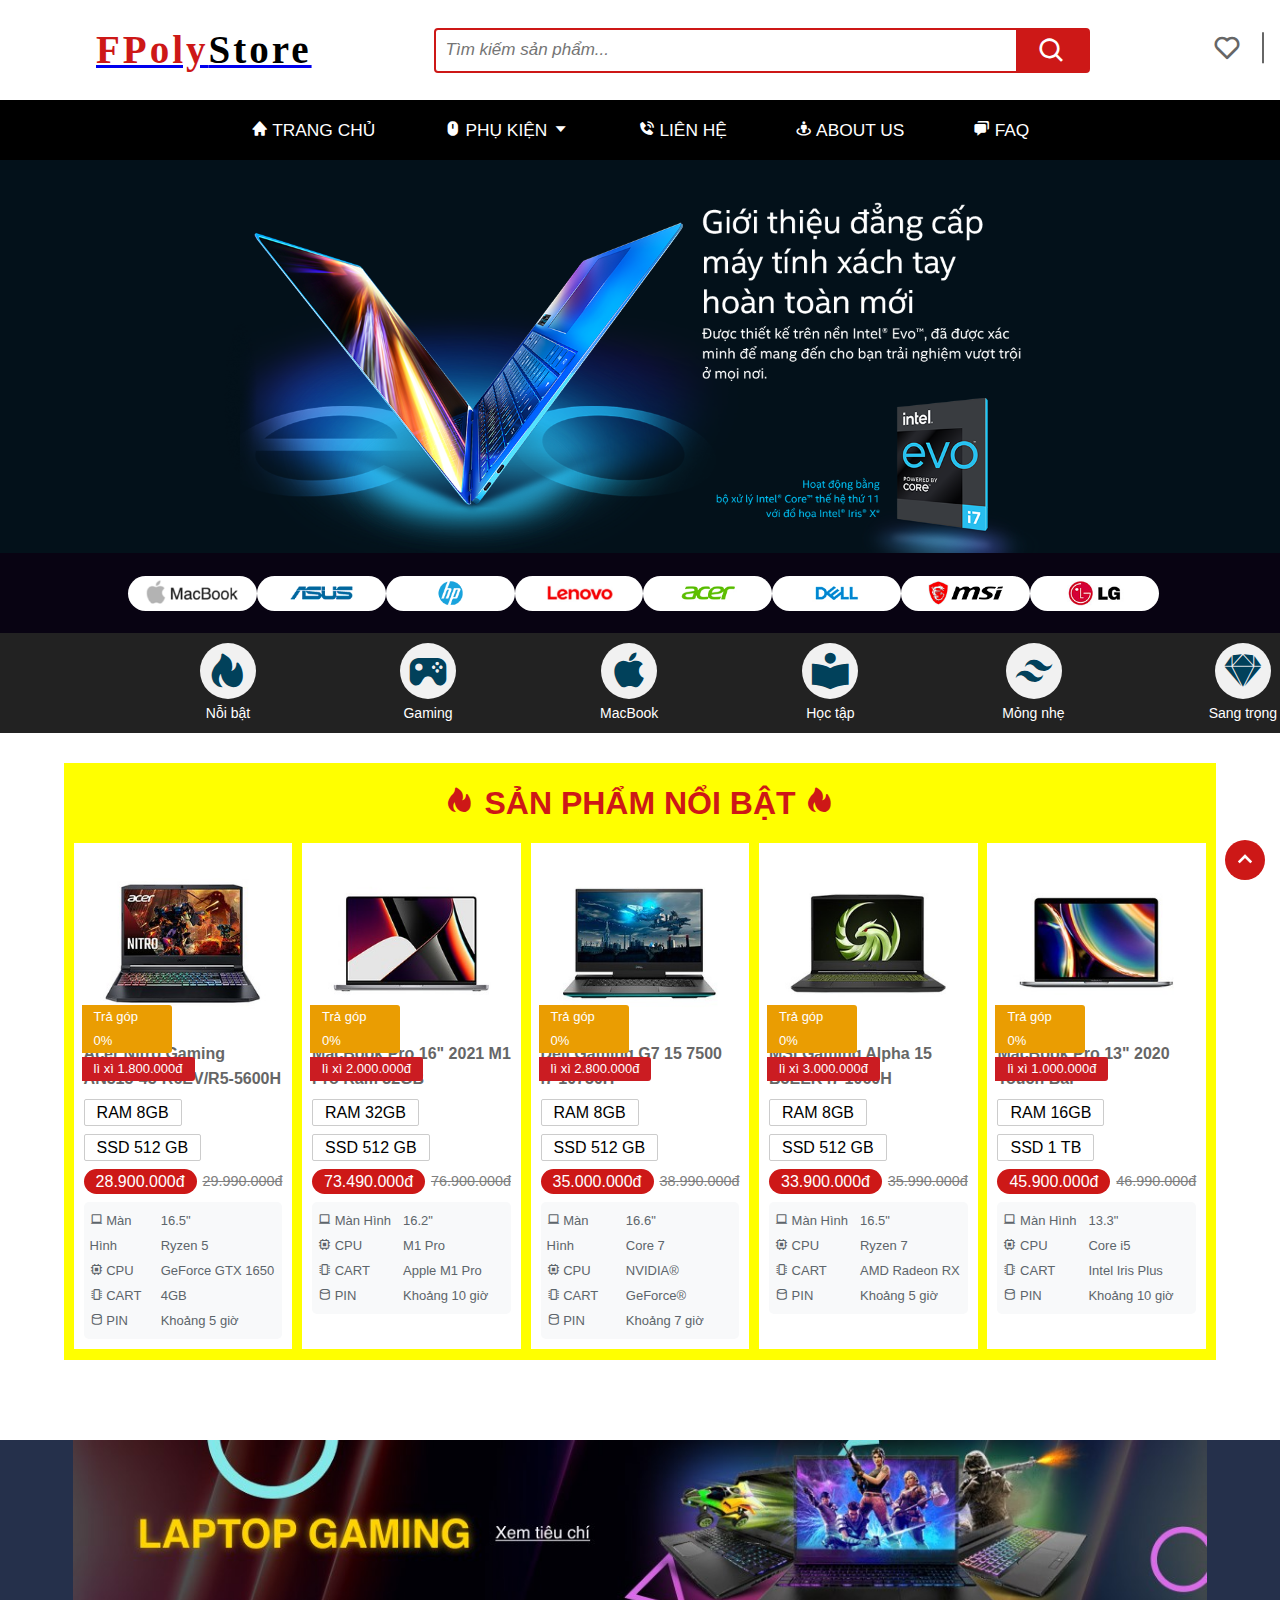
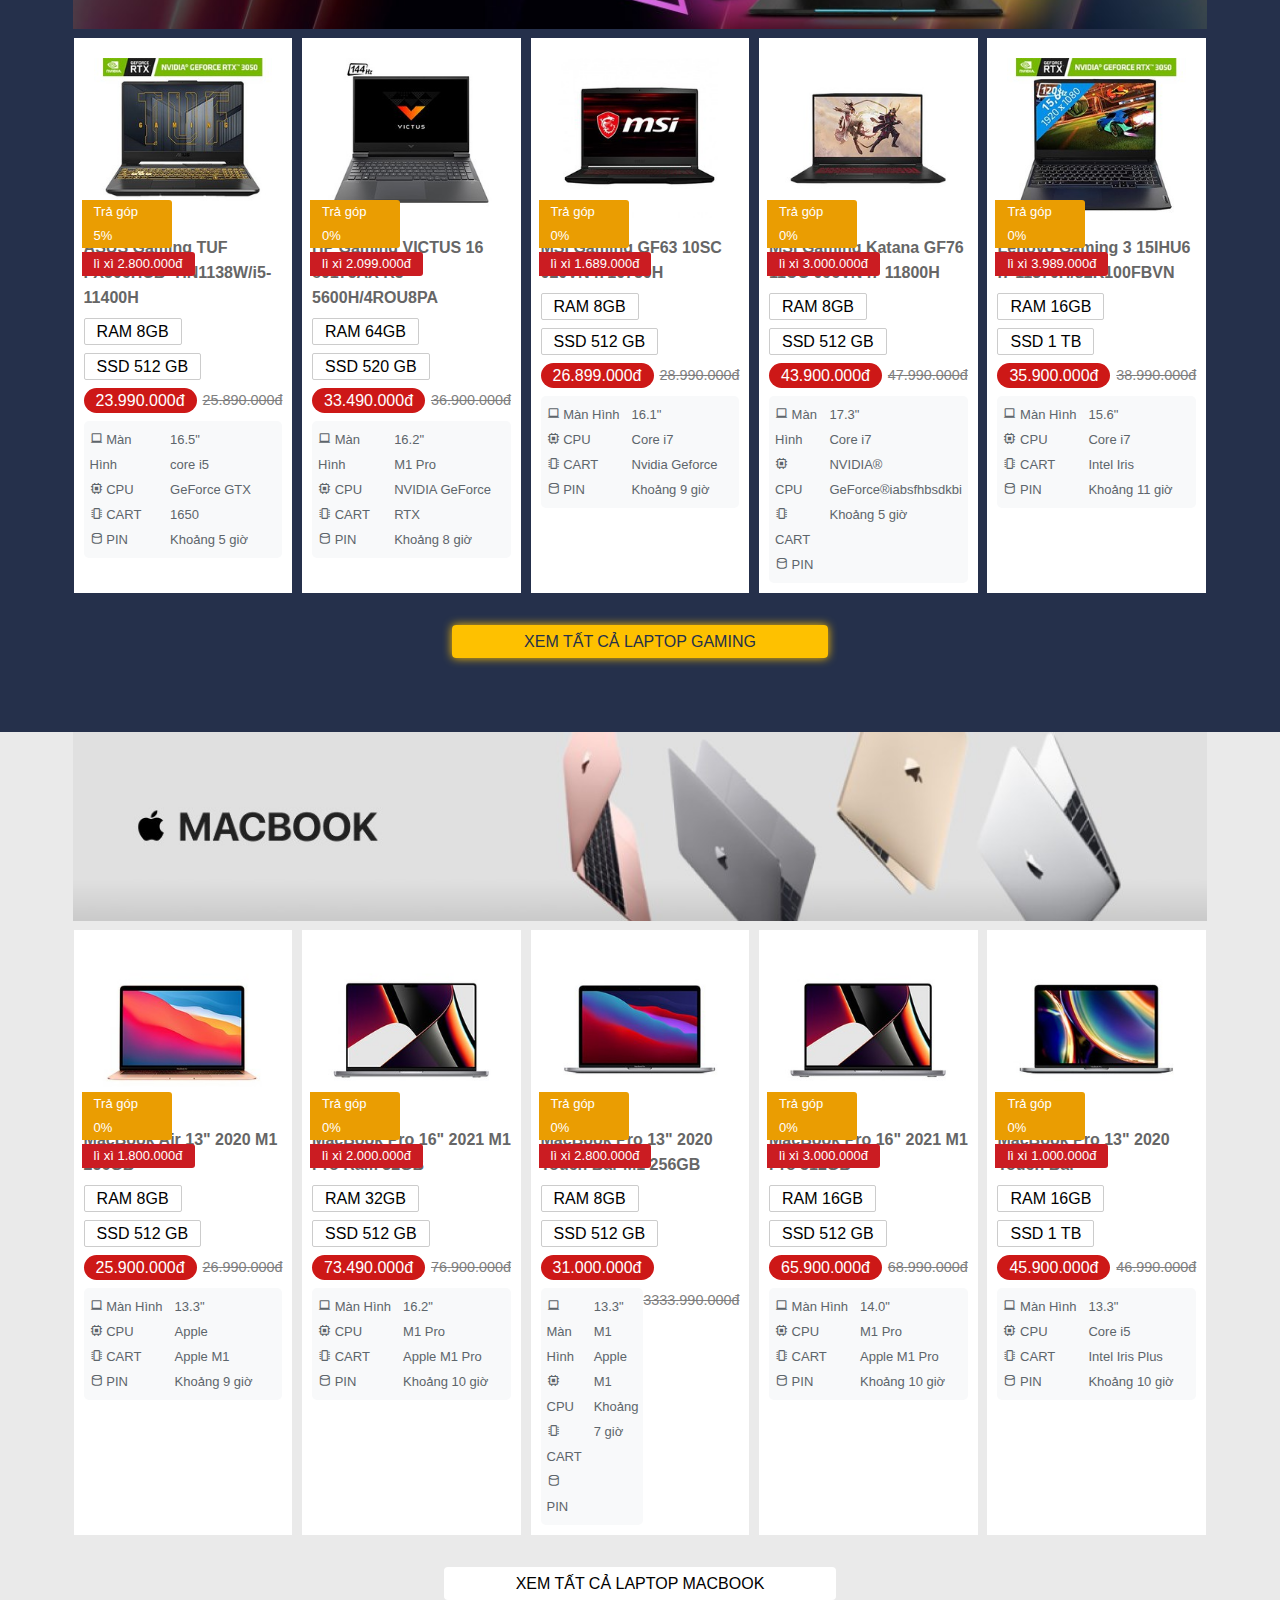
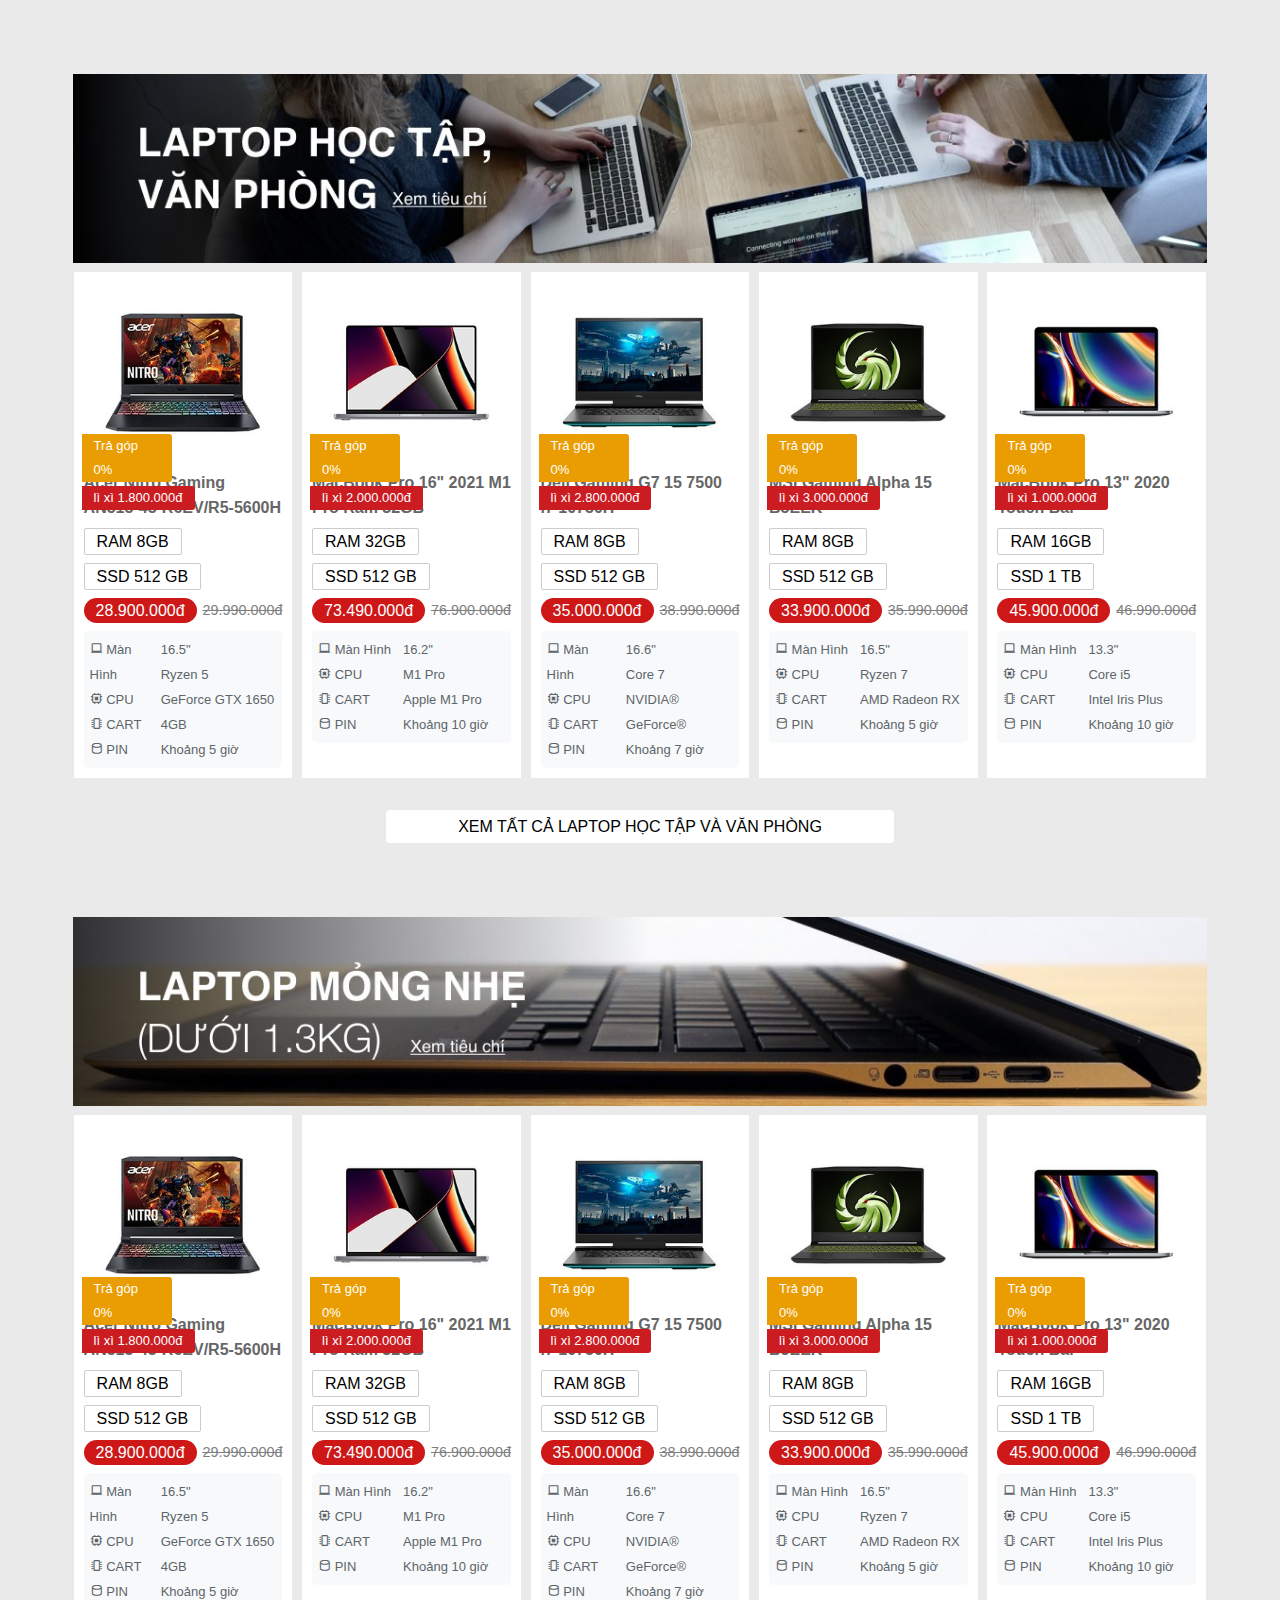
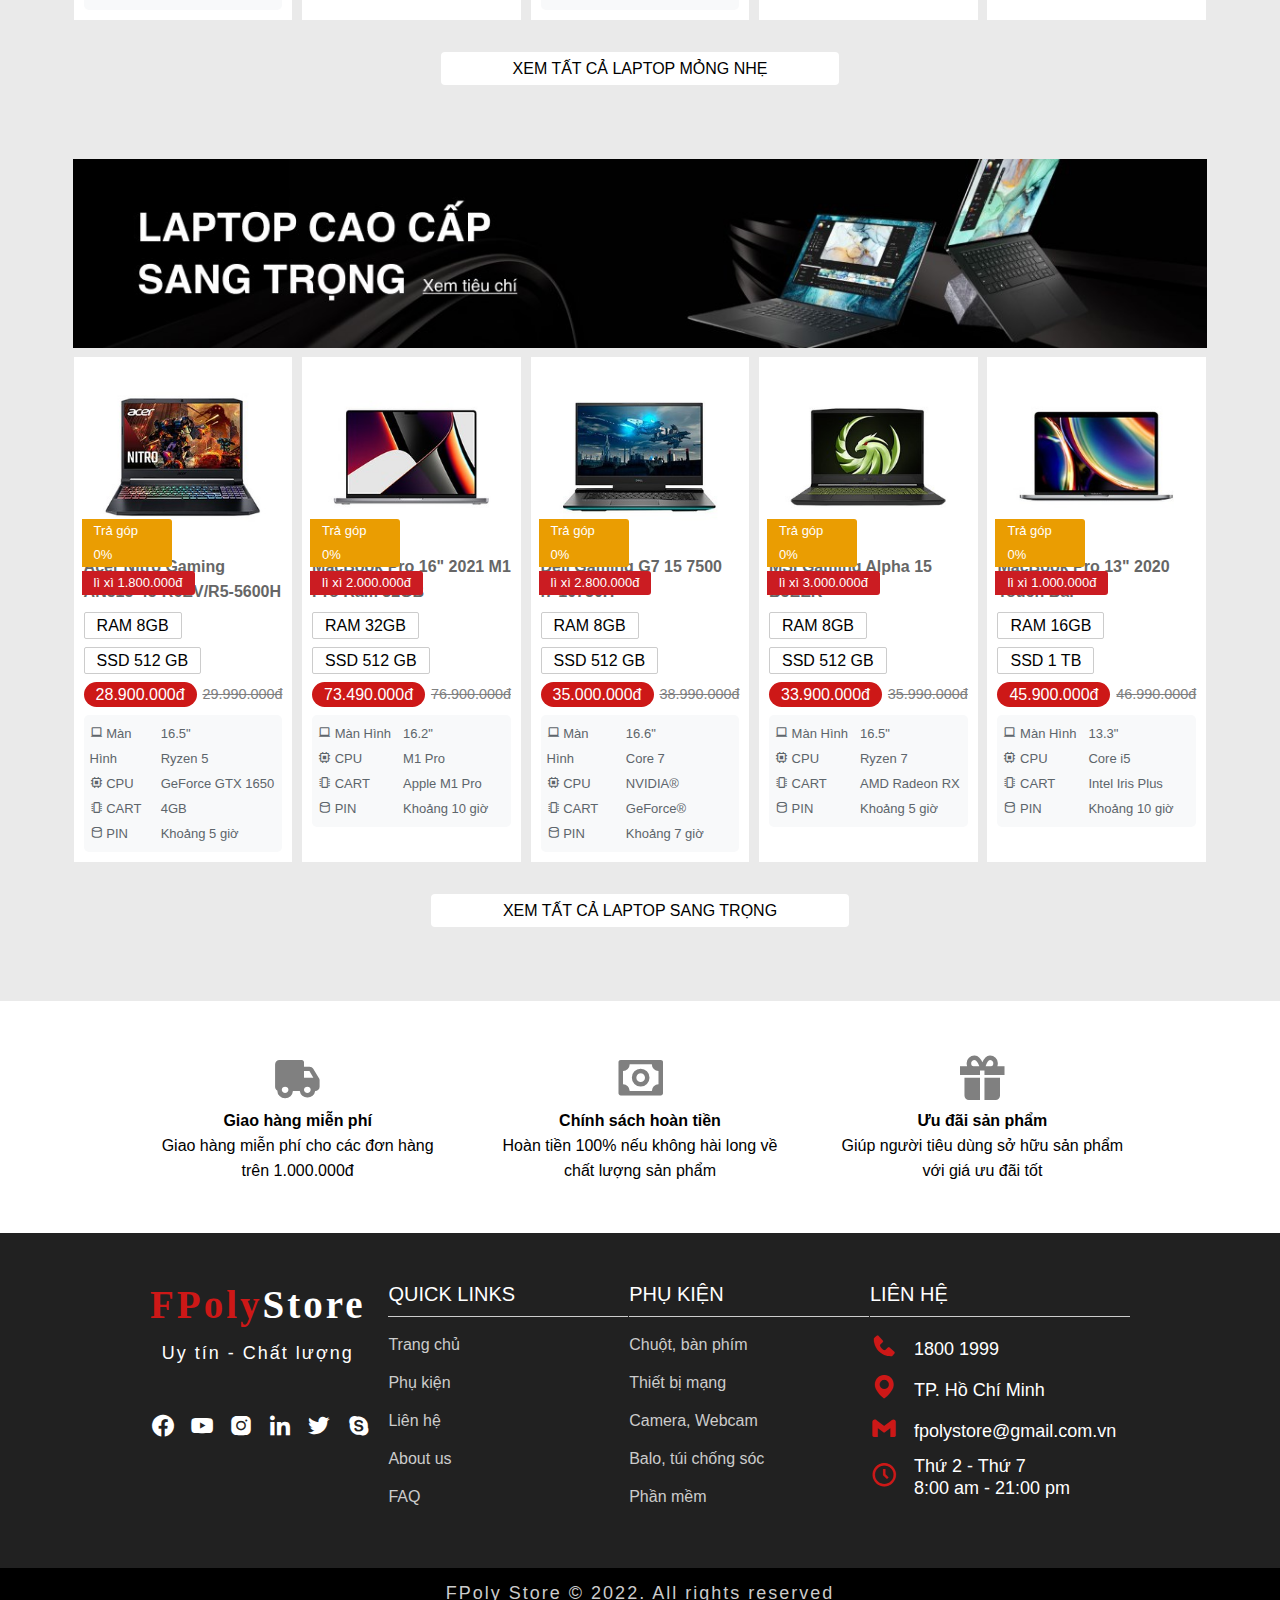
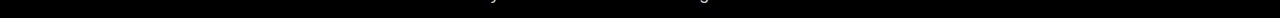
==== commit c6062d8d: "asm" ====
--- a/index.html
+++ b/index.html
@@ -48,7 +48,7 @@
                </div>
                <div class="header-shop">
                     <a href="" class="heart icon"><i class='bx bx-heart'></i></a>
-                    <a href="" class="cart icon"><i class='bx bx-cart-alt'></i></a>
+                    <a href="cart.html" class="cart icon"><i class='bx bx-cart-alt'></i></a>
                </div>
           </div>
           <!-- End header -->
@@ -80,7 +80,7 @@
      <!--  begin liên hệ -->
      <input type="checkbox" name="" hidden class="modal-input" id="modal-input">
      <label for="modal-input" class="modal">
-          <label for="modal-input" class="modal__container">
+          <div class="modal__container">
                <label for="modal-input" class="close"><i class='bx bx-x'></i></label>
                <h3 class="title-modal">
                     <i class='title-modal-icon bx bxs-phone-call'></i>
@@ -117,7 +117,7 @@
                     </div>
                     <button class="modal-button">Gửi đi</button>
                </form>
-          </label>
+          </div>
           </form>
      </label>
      <!--  end liên hệ -->
--- a/css/style.css
+++ b/css/style.css
@@ -83,7 +83,7 @@
 .header .search{
      font-size: 30px;
      background: var(--text-color);
-     padding: 6px 20px 0;
+     padding: 6px 21px 0;
      color:#fff;
 }
 
@@ -116,7 +116,7 @@
 }
 .header-shop .cart:hover ~ .header-shop-text,
 .header-shop .icon:hover{
-     color: #000;
+     color: var(--text-color);
 }
 /* ----------------menu(nav)---------------- */
 /* thẻ ul */
@@ -287,14 +287,13 @@
 @keyframes modalFaceIn{
      from{
           opacity: 0;
-          transform: translate(-50%, -70%);
+          transform: translate(-50%, -80%);
      }
      to{
           opacity: 1;
           transform: translate(-50%, -50%);
      }
 }
-
 /* ----------------Banner---------------- */
 /* ảnh header  */
 .Banner img{
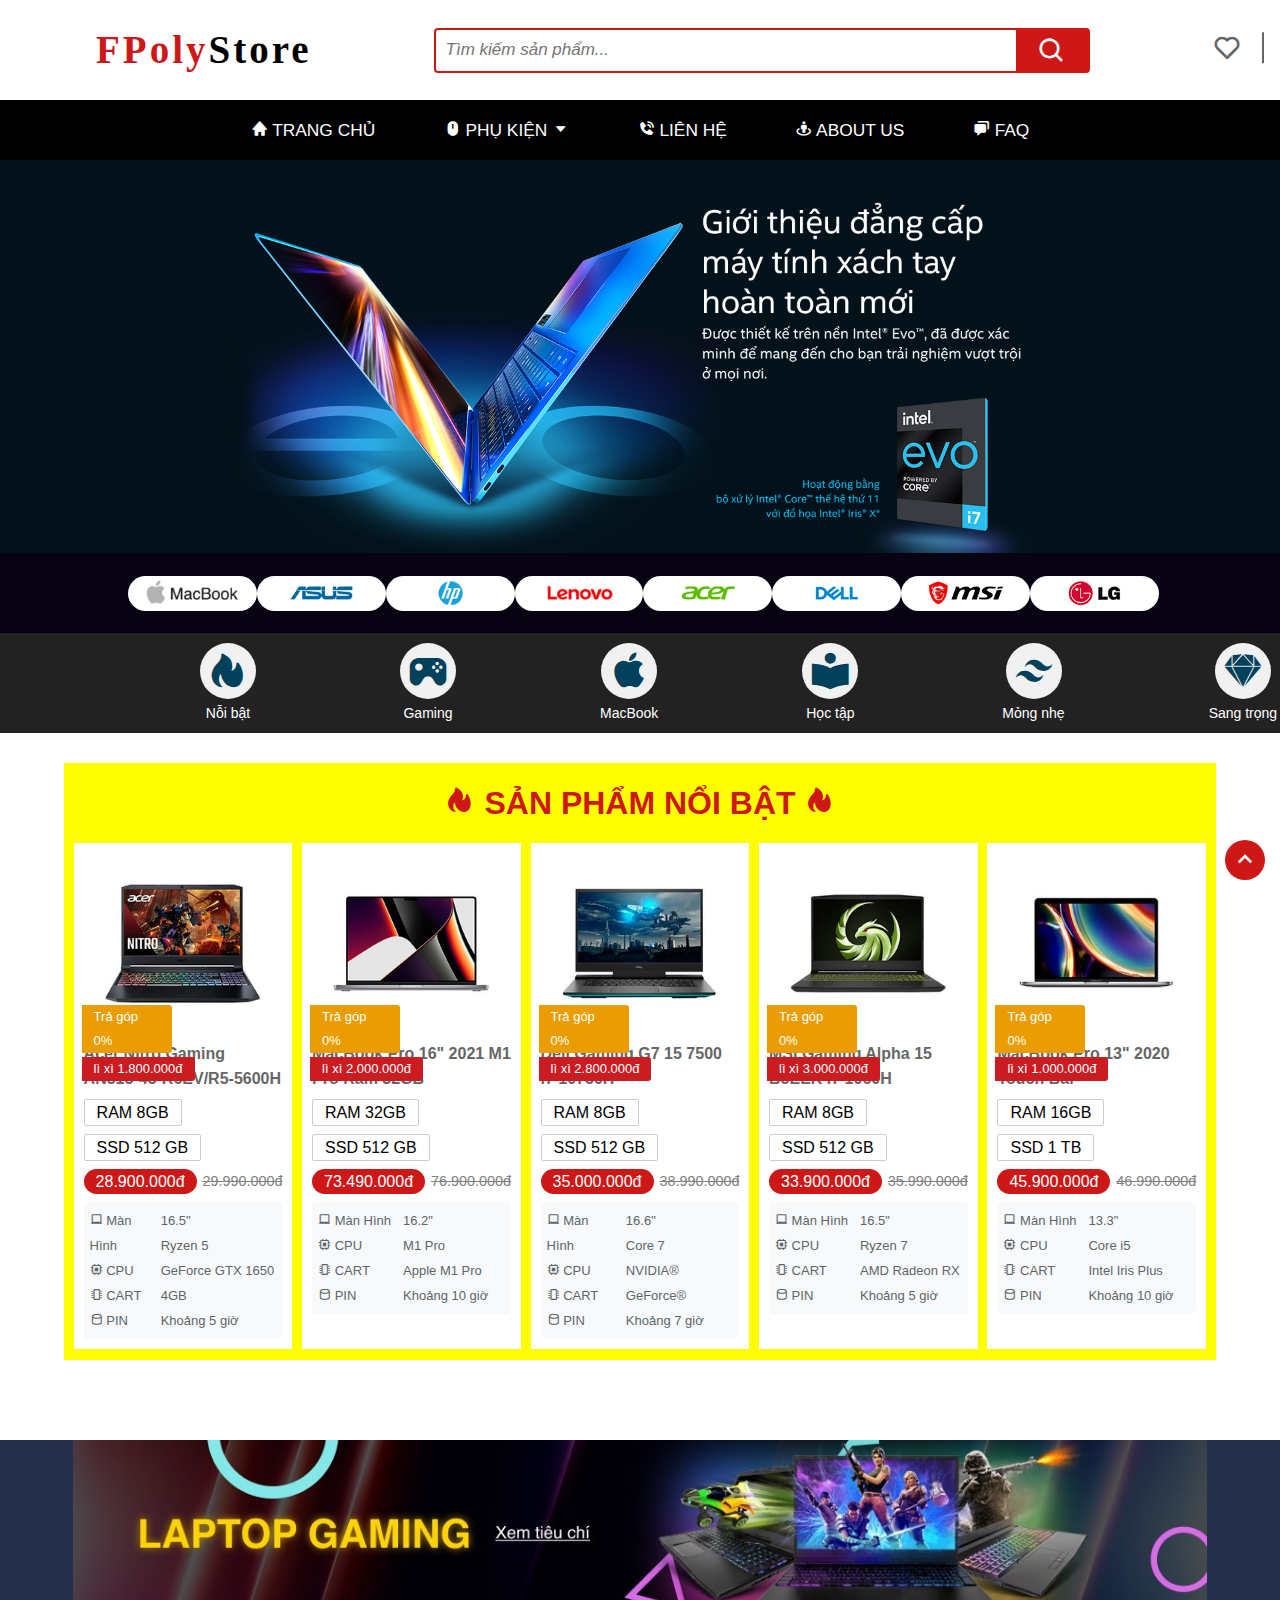
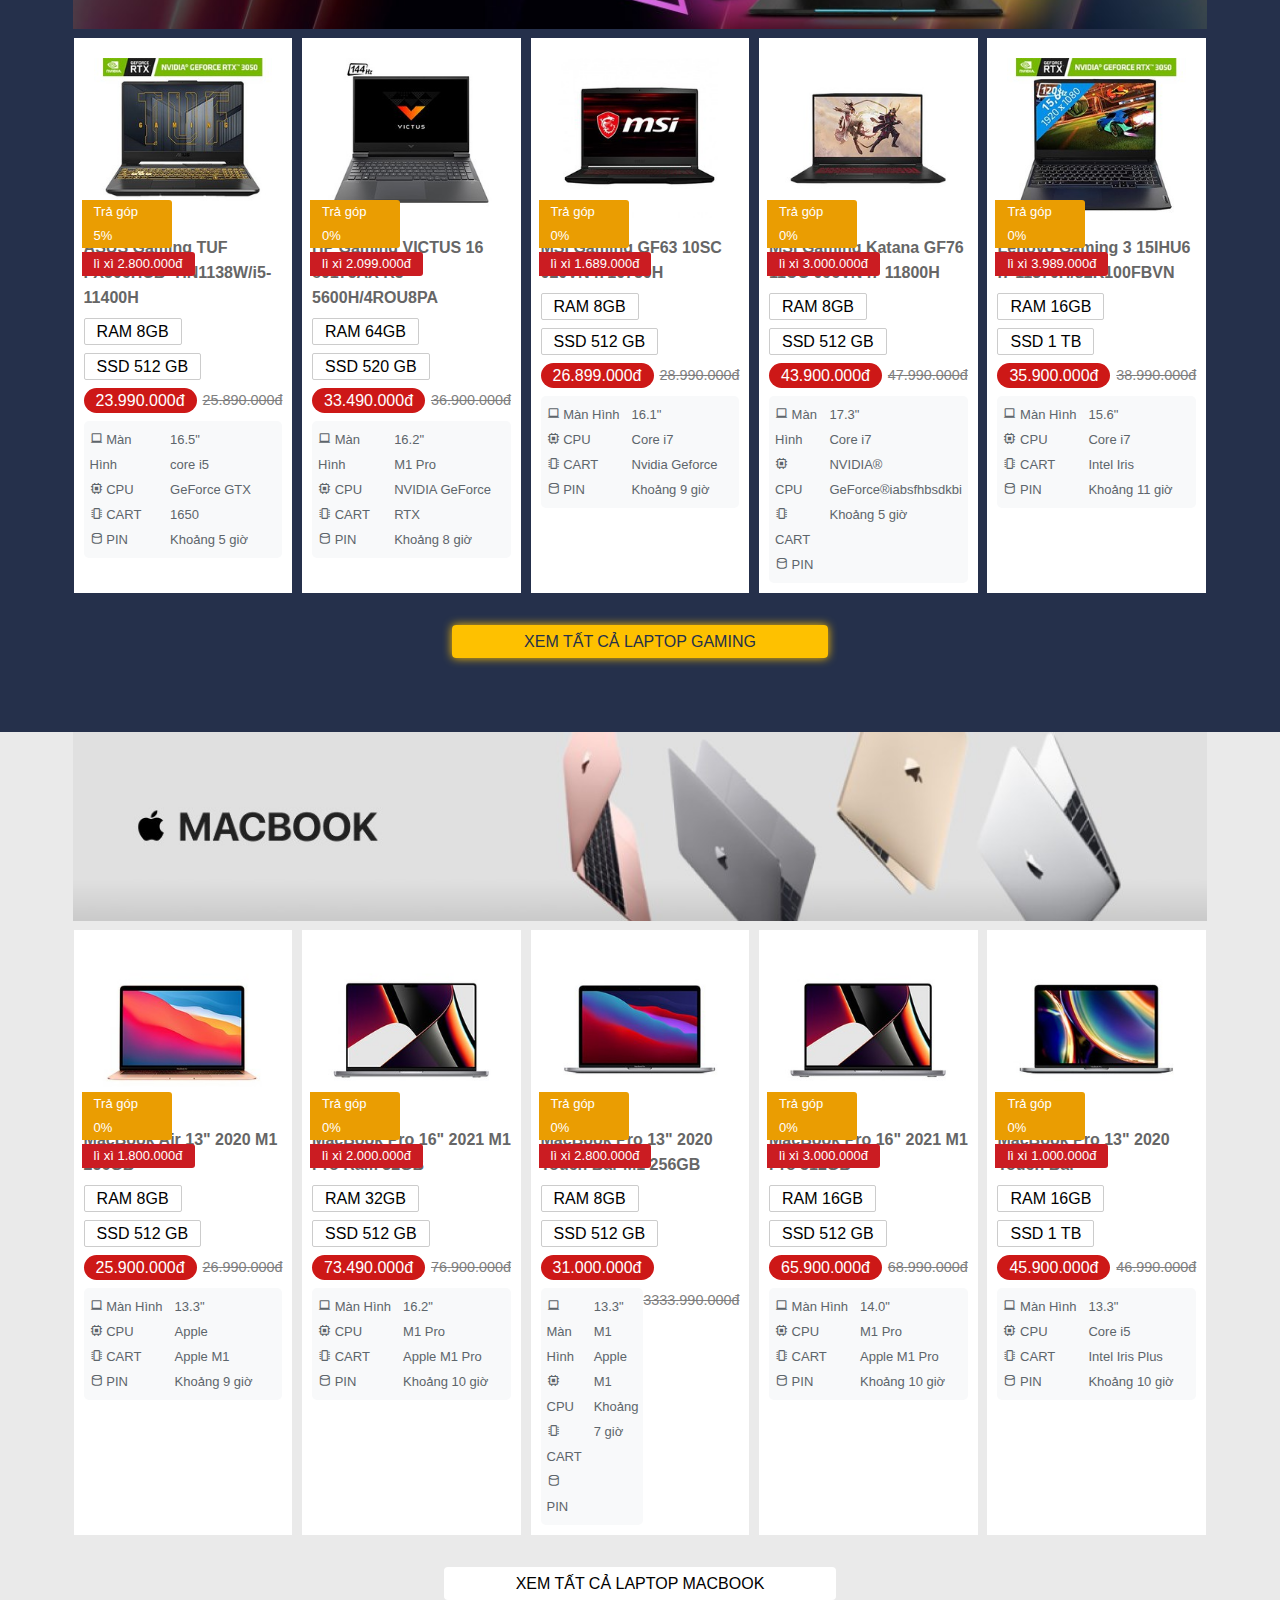
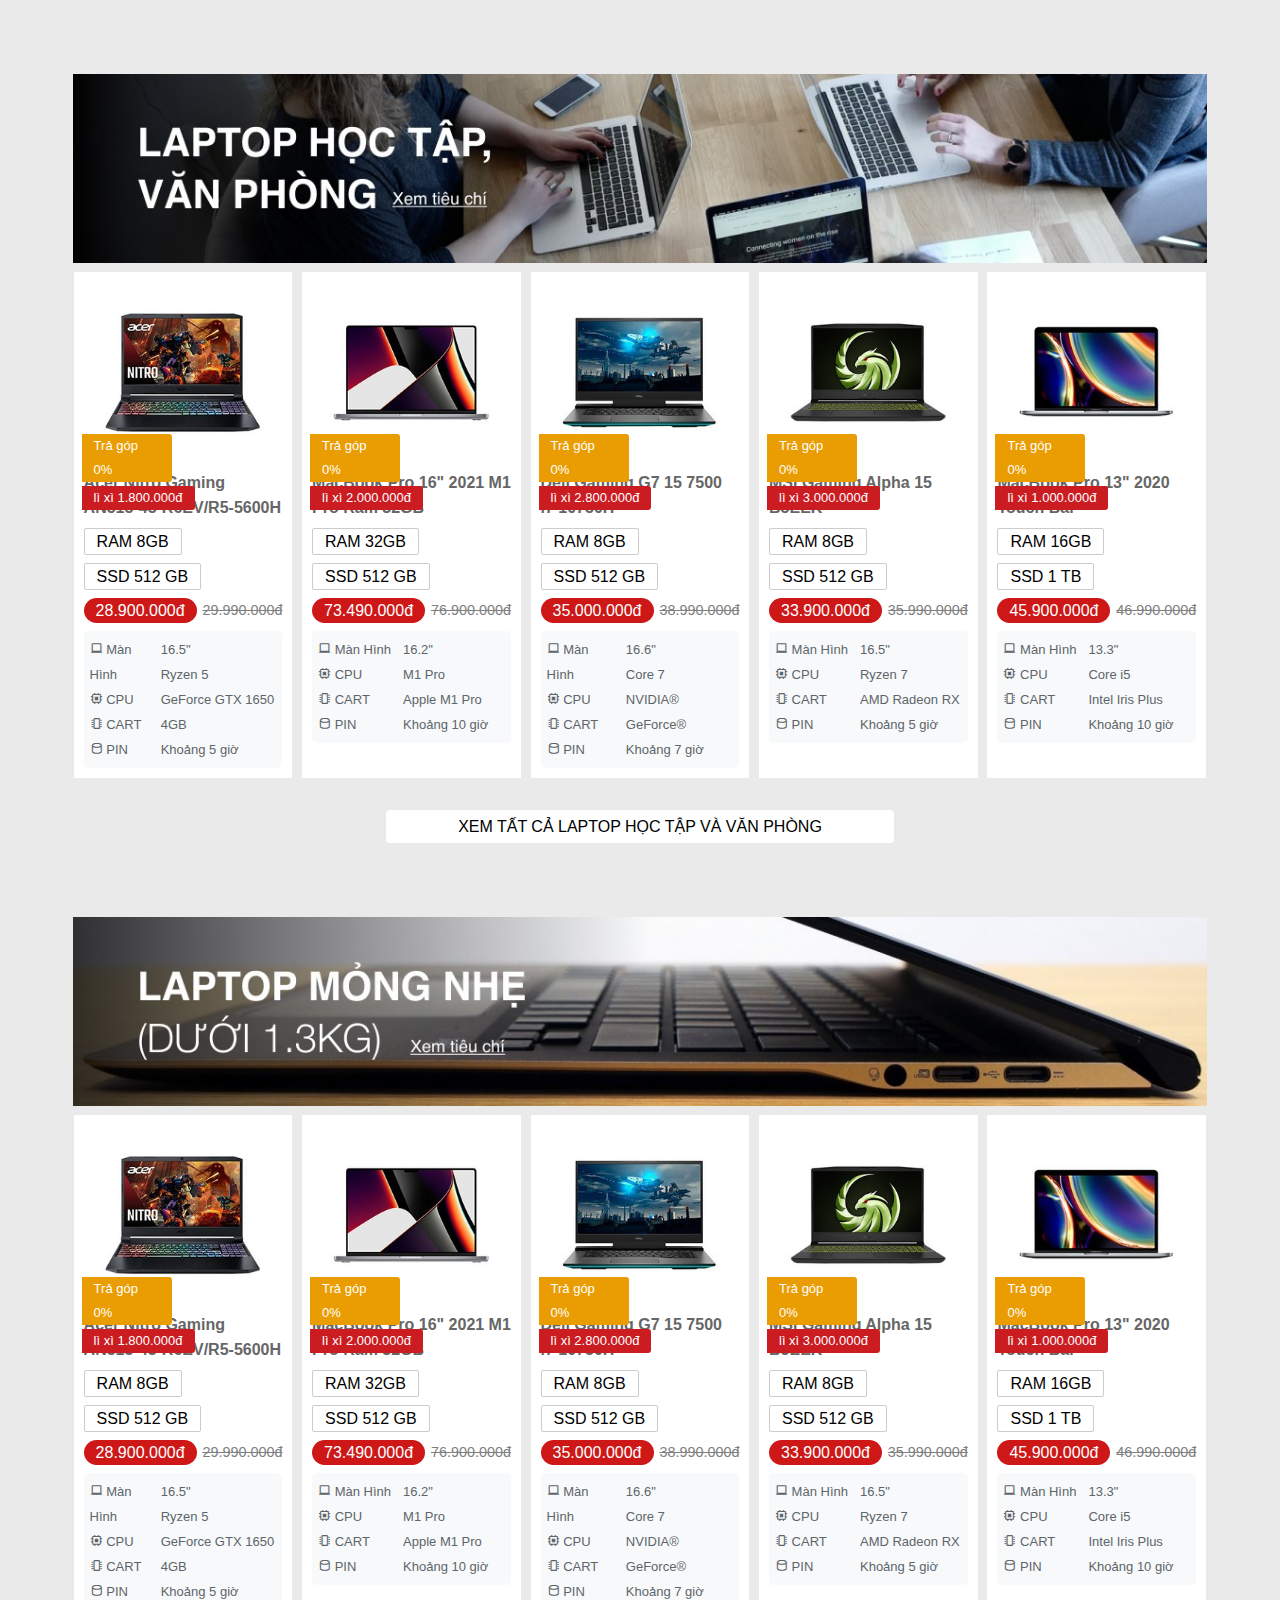
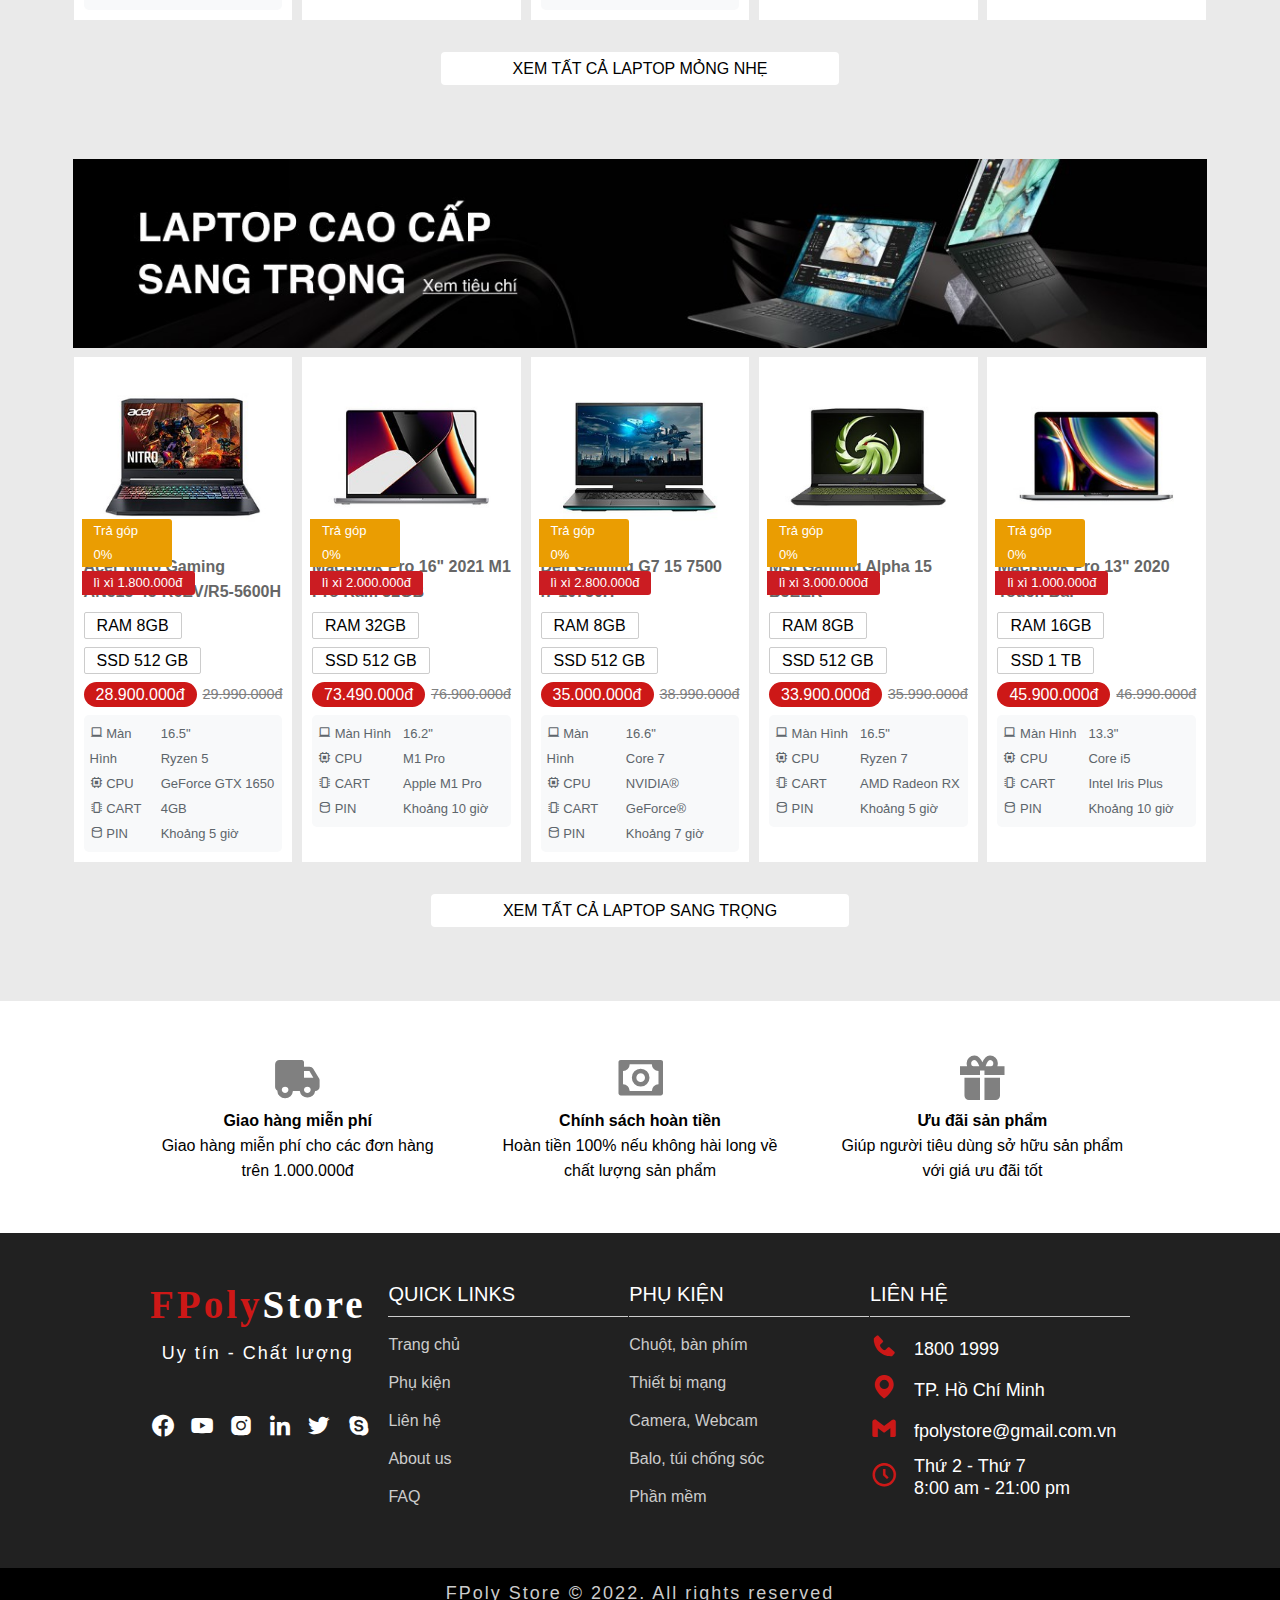
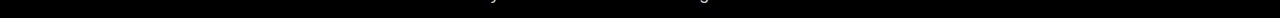
==== commit deef58fb: "test" ====
--- a/index.html
+++ b/index.html
@@ -38,7 +38,7 @@
      </div> -->
      <!-- Begin header -->
           <div class="header">
-               <a href="index.html">
+               <a class="header__a" href="index.html">
                <div class="header-logo">
                     <h2 class="logo-name">FPoly<span class="logo-subname black">Store</span class=""></h2>
                </div></a>
--- a/css/style.css
+++ b/css/style.css
@@ -58,7 +58,10 @@
      font-family: fantasy;
      letter-spacing: 3px;
 }
-
+.header__a{
+     color: #000;
+     text-decoration: none;
+}
 /* khung chứa thanh tìm kiếm và icon kính */
 .header .header-input{
      margin:0px 100px;
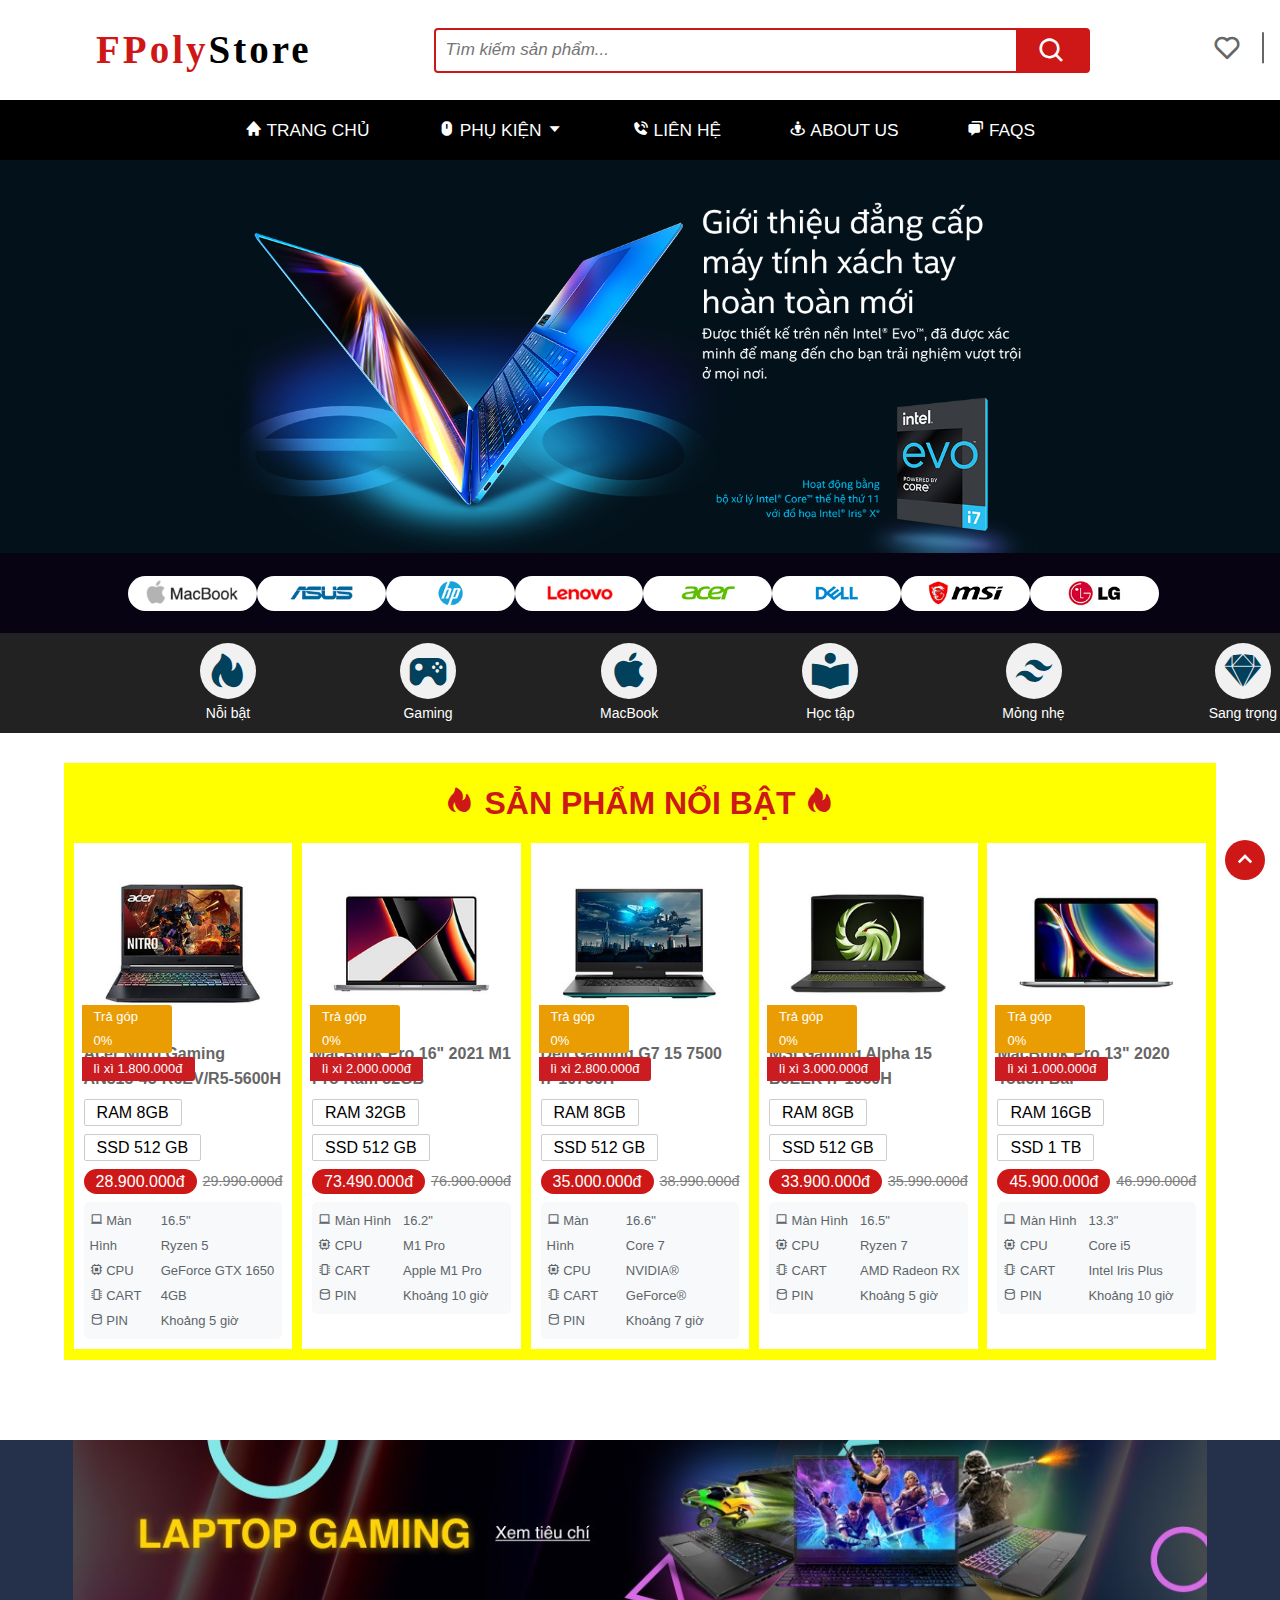
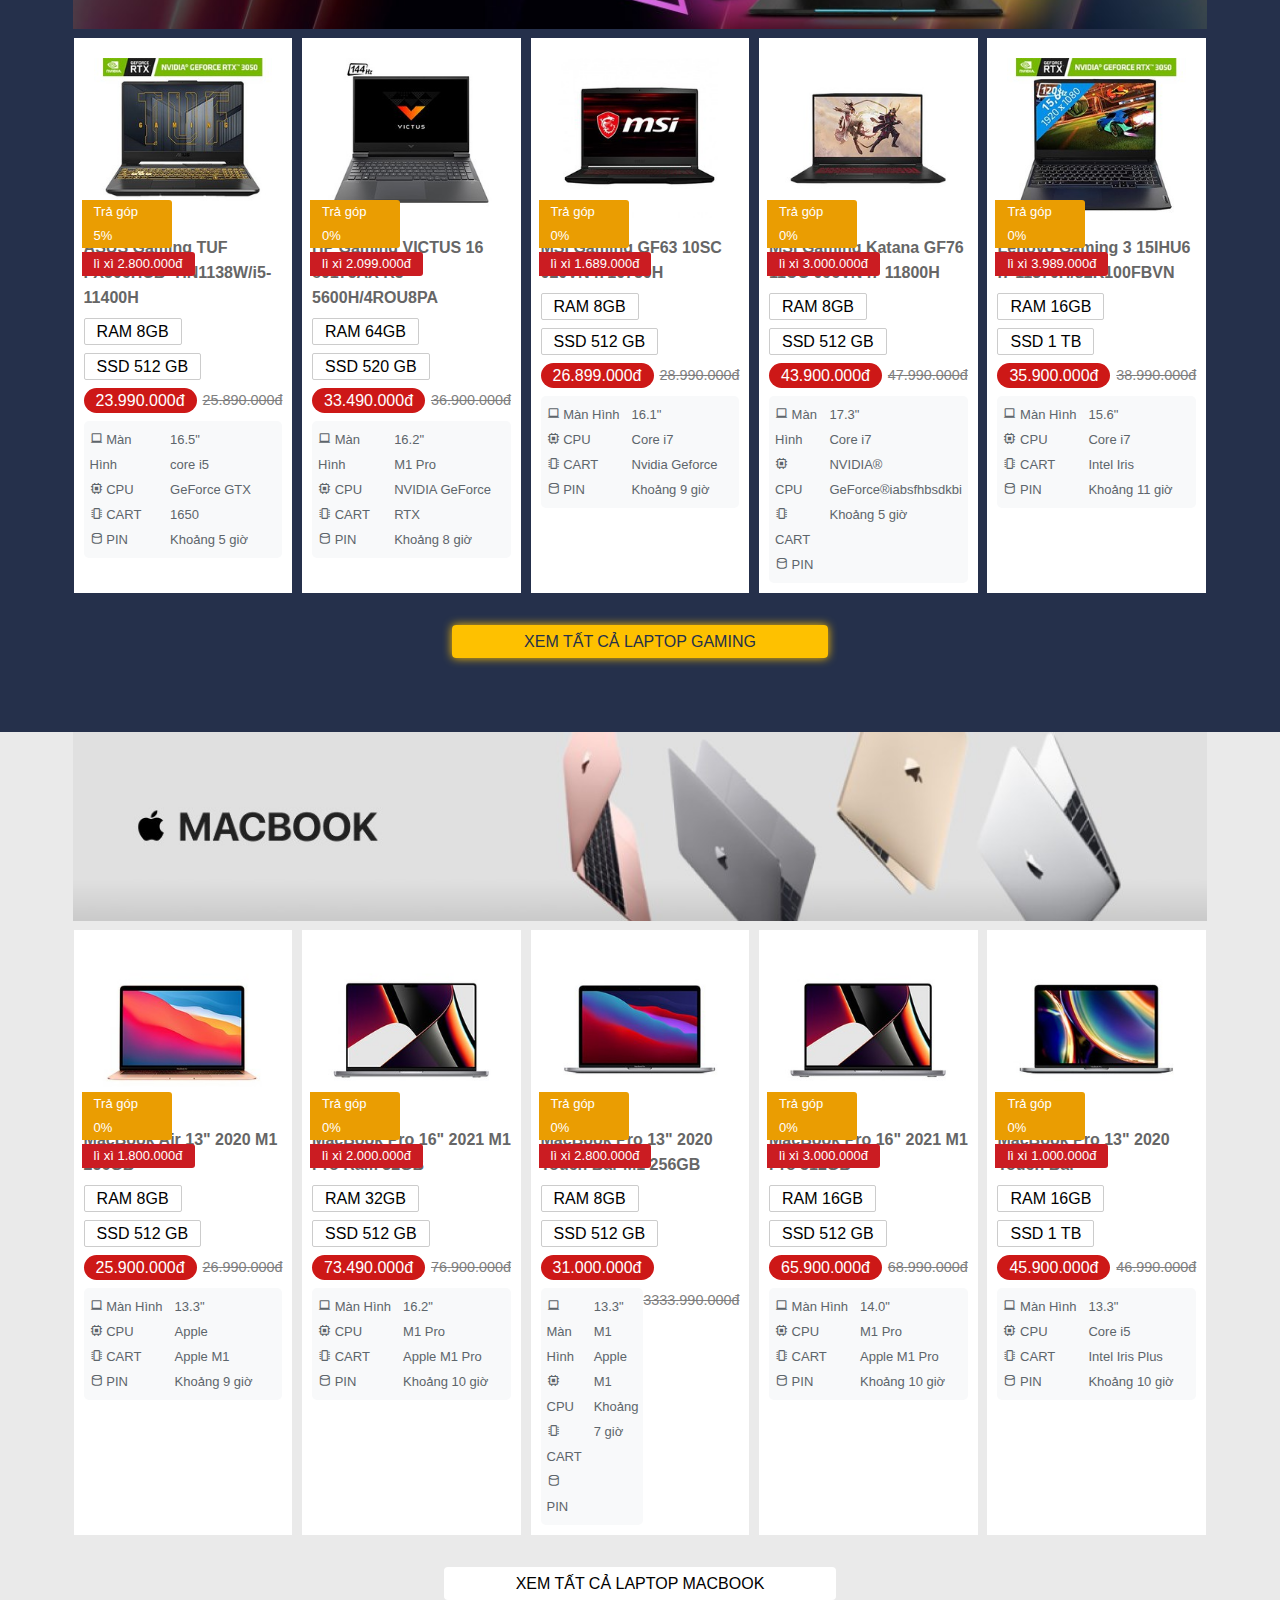
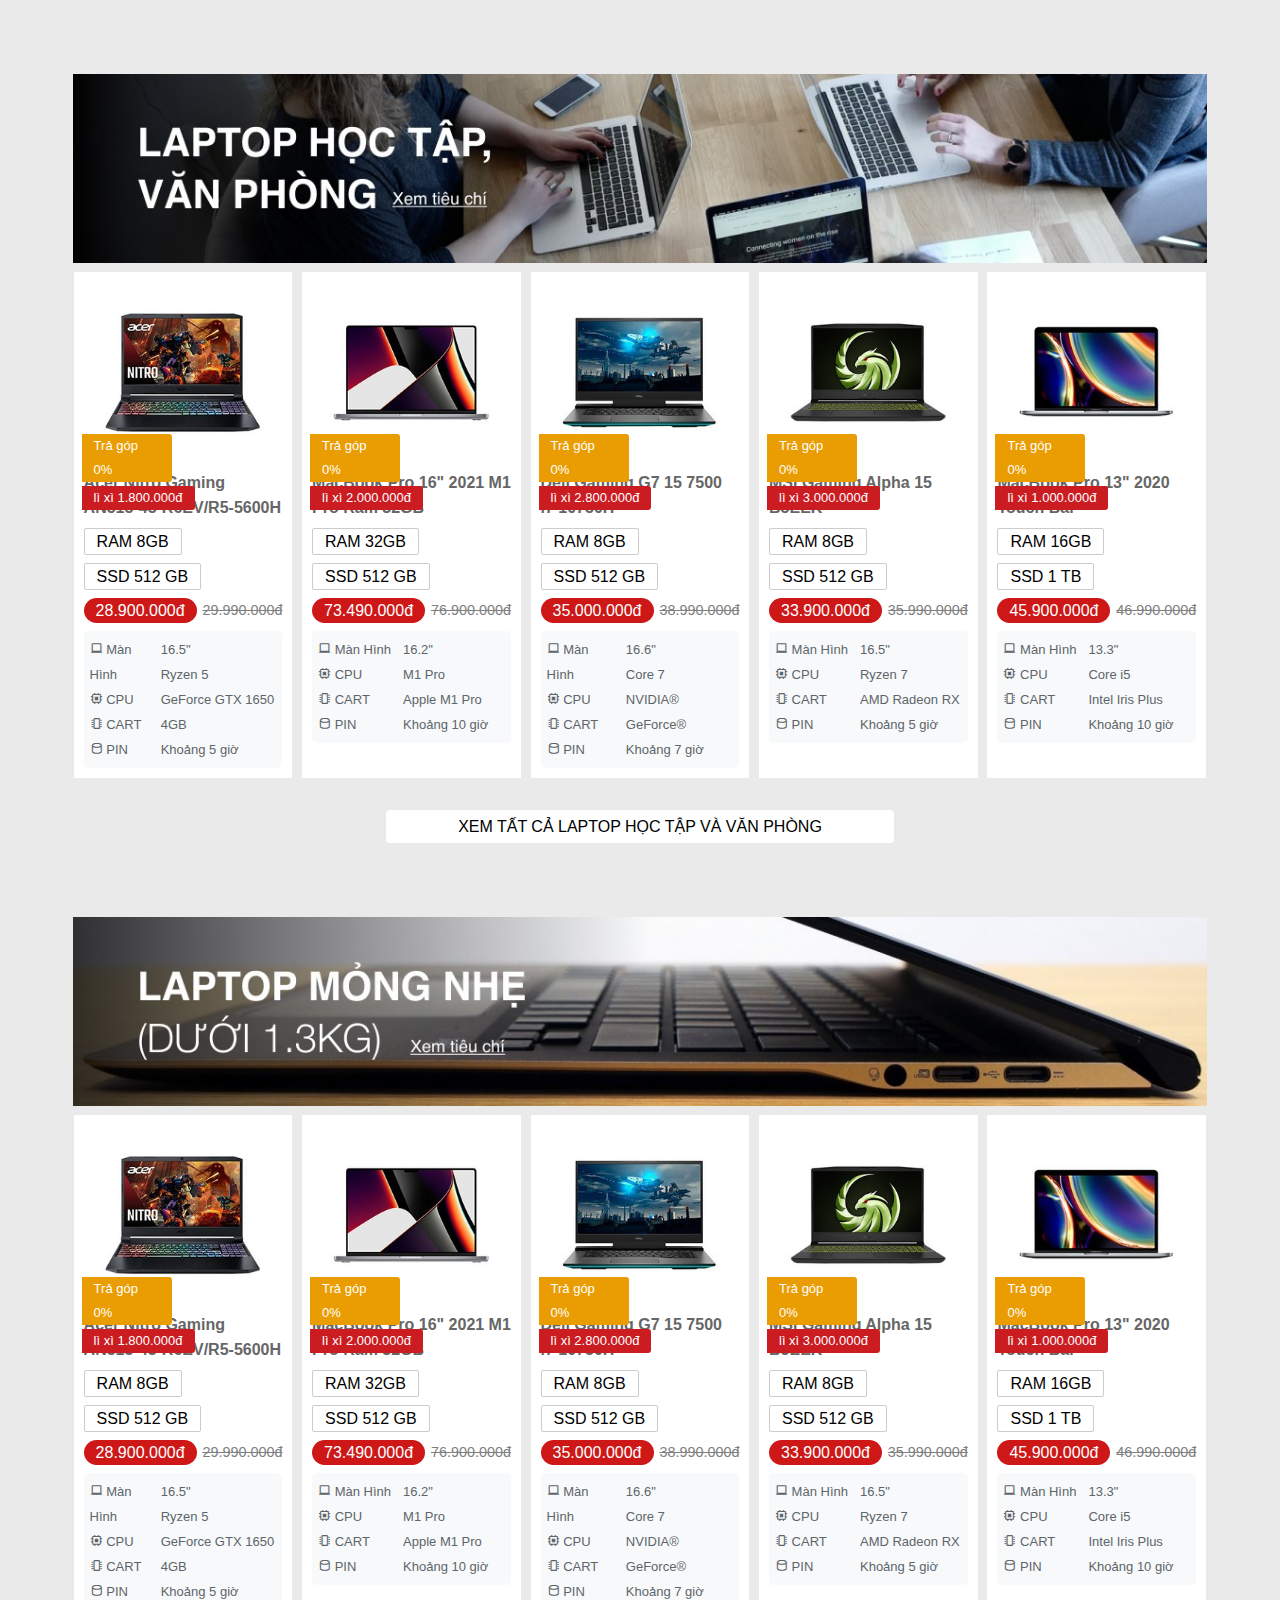
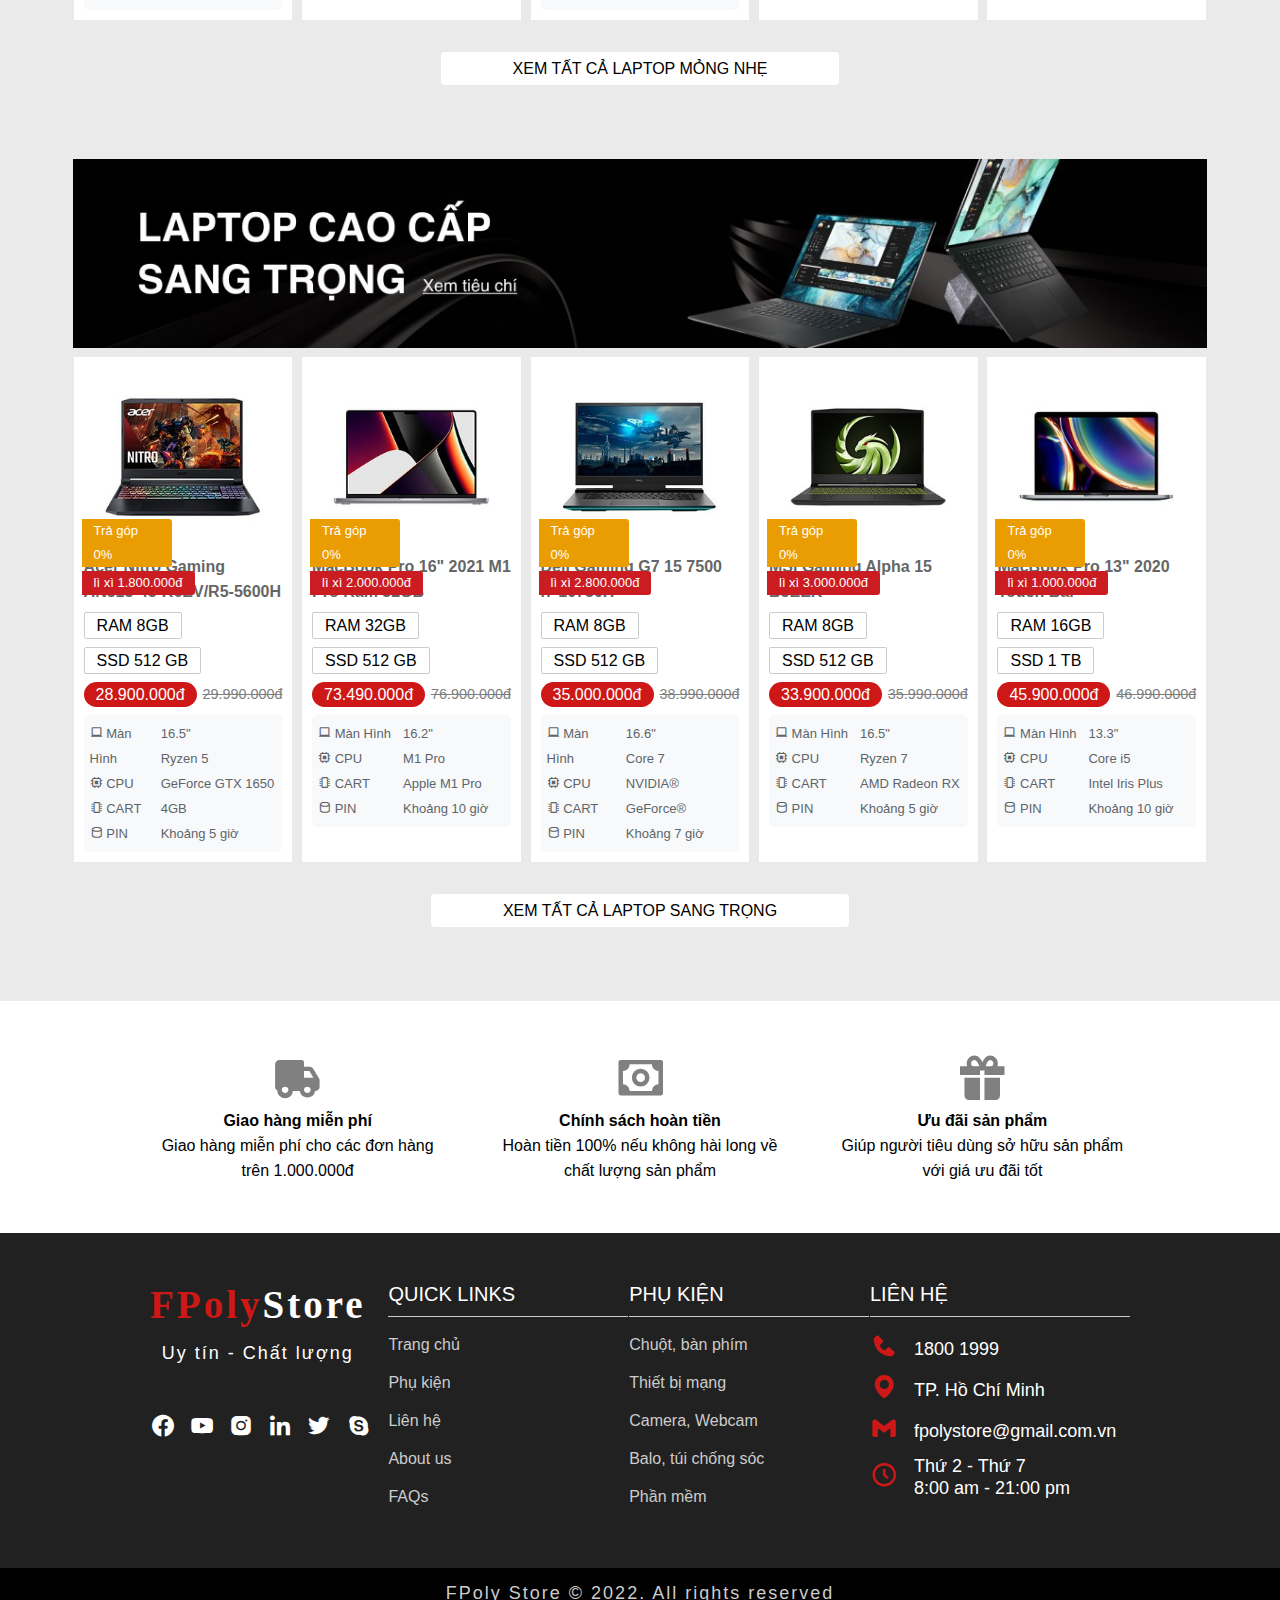
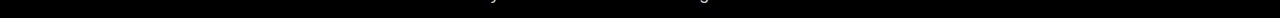
==== commit 27b50ade: "link lai 2" ====
--- a/index.html
+++ b/index.html
@@ -63,16 +63,16 @@
                               <i class='bx bx-caret-down'></i>
                          </a>
                          <ul class="subnav">
-                              <li><a href="/accessory.html">Chuột, bàn phím</a></li>
-                              <li><a href="/accessory.html">Thiết bị mạng</a></li>
-                              <li><a href="/accessory.html">Camera, Webcam</a></li>
-                              <li><a href="/accessory.html">Balo, túi chống sóc</a></li>
-                              <li><a href="/accessory.html">Phần mềm</a></li>
+                              <li><a href="accessory.html">Chuột, bàn phím</a></li>
+                              <li><a href="accessory.html">Thiết bị mạng</a></li>
+                              <li><a href="accessory.html">Camera, Webcam</a></li>
+                              <li><a href="accessory.html">Balo, túi chống sóc</a></li>
+                              <li><a href="accessory.html">Phần mềm</a></li>
                          </ul>
                     </li>
                     <li><a href=""><label for="modal-input"><i class='bx bxs-phone-call'></i> Liên hệ</label></a></li>
                     <li><a href="AboutUs.html"><i class='bx bx-street-view'></i> About us</a></li>
-                    <li><a href=""><i class='bx bxs-chat'></i> FAQ </a></li>
+                    <li><a href="FAQ.html"><i class='bx bxs-chat'></i> FAQs </a></li>
                </ul>
           </div>
           <!-- End menu -->
@@ -2088,7 +2088,7 @@
                     <a href="accessory.html">Phụ kiện</a>
                     <a href="">Liên hệ</a>
                     <a href="AboutUs.html">About us</a>
-                    <a href="">FAQ</a>
+                    <a href="FAQ.html">FAQs</a>
                </div>
                <div class="footer-link">
                     <h3 class="link-heading">Phụ kiện</h3>
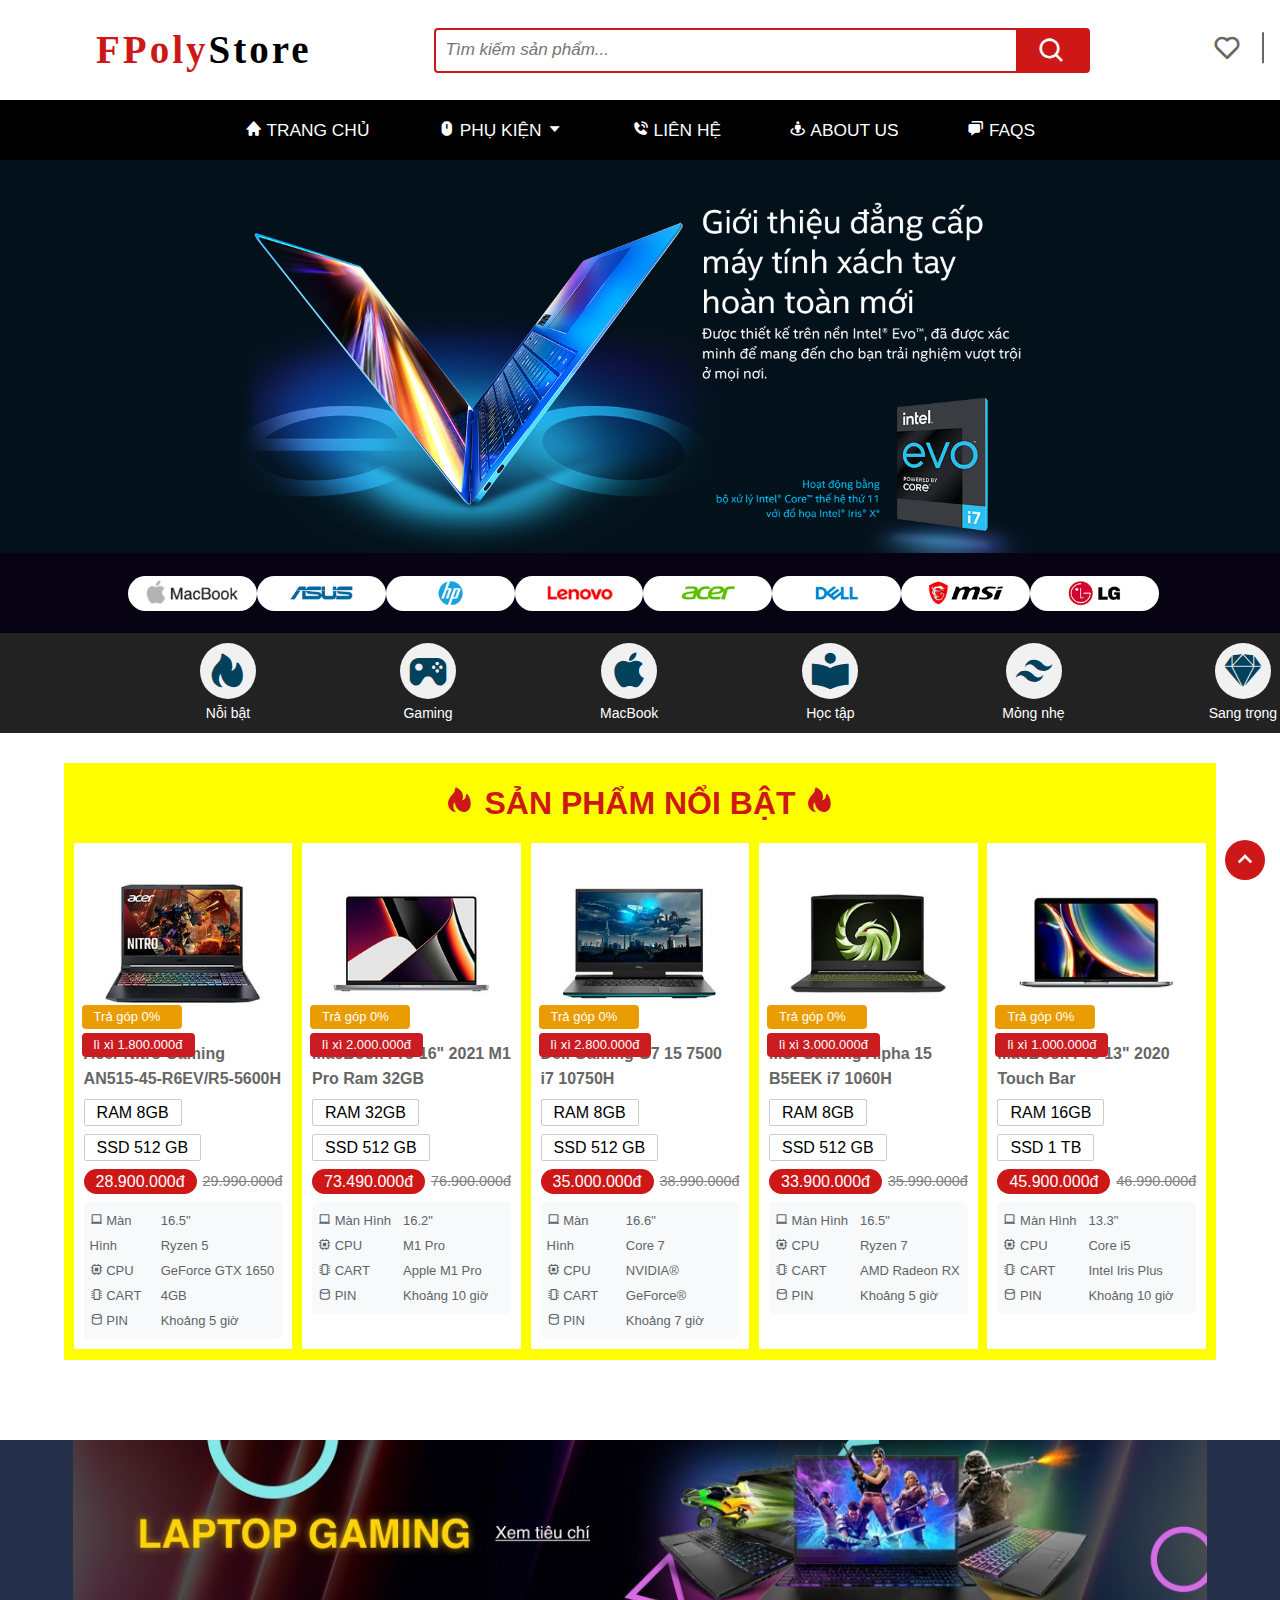
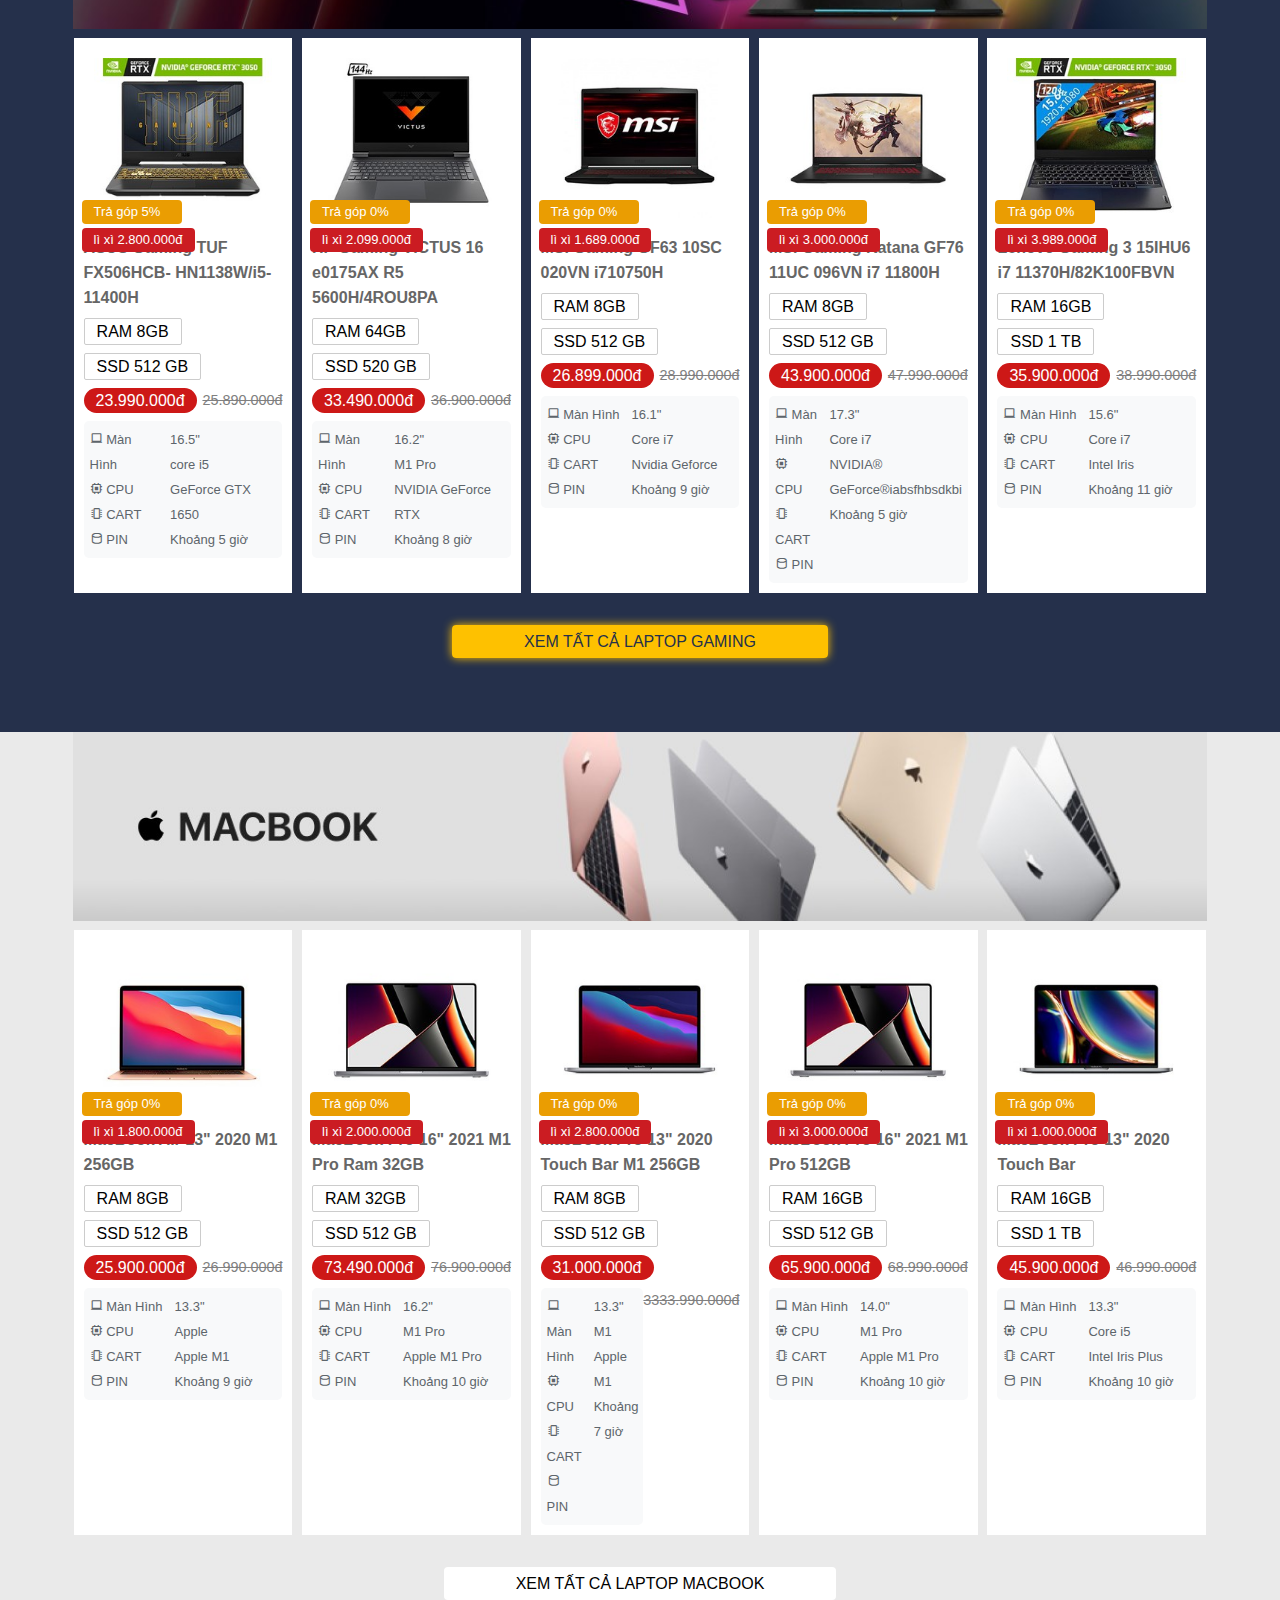
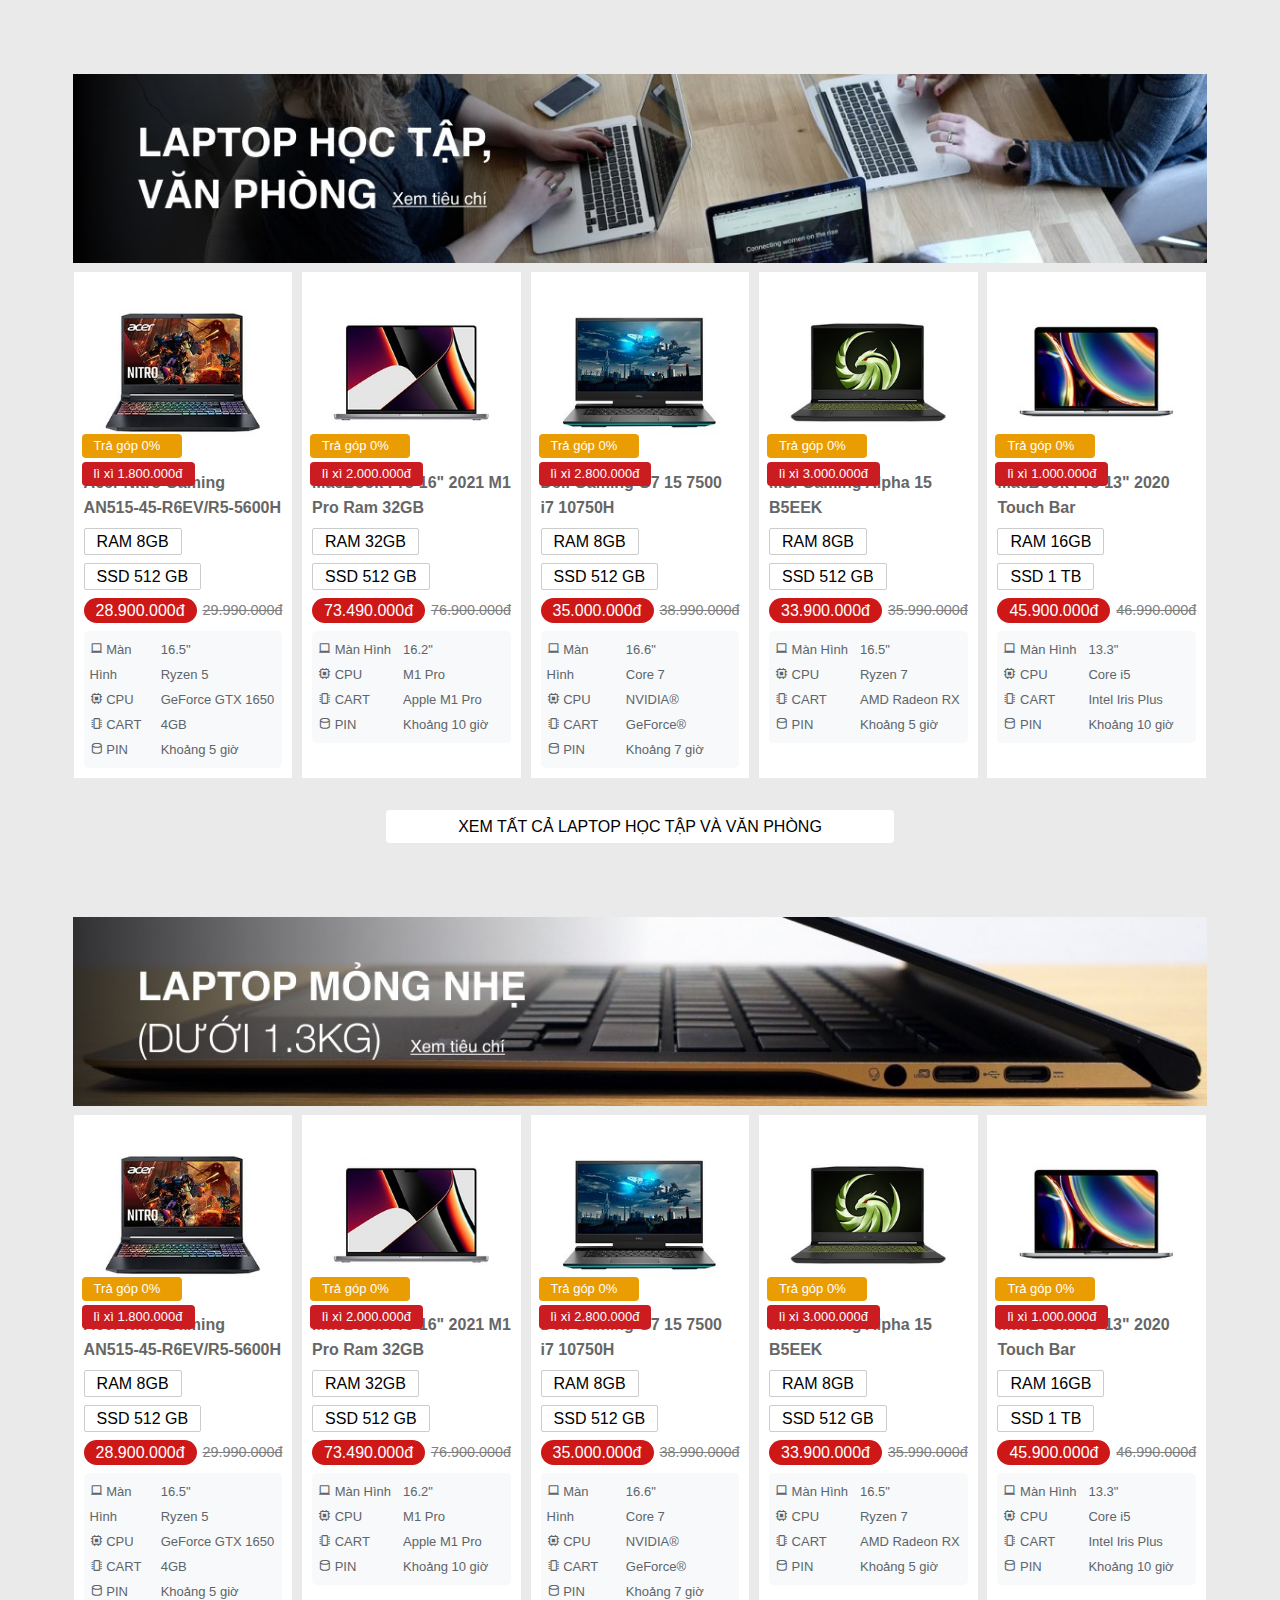
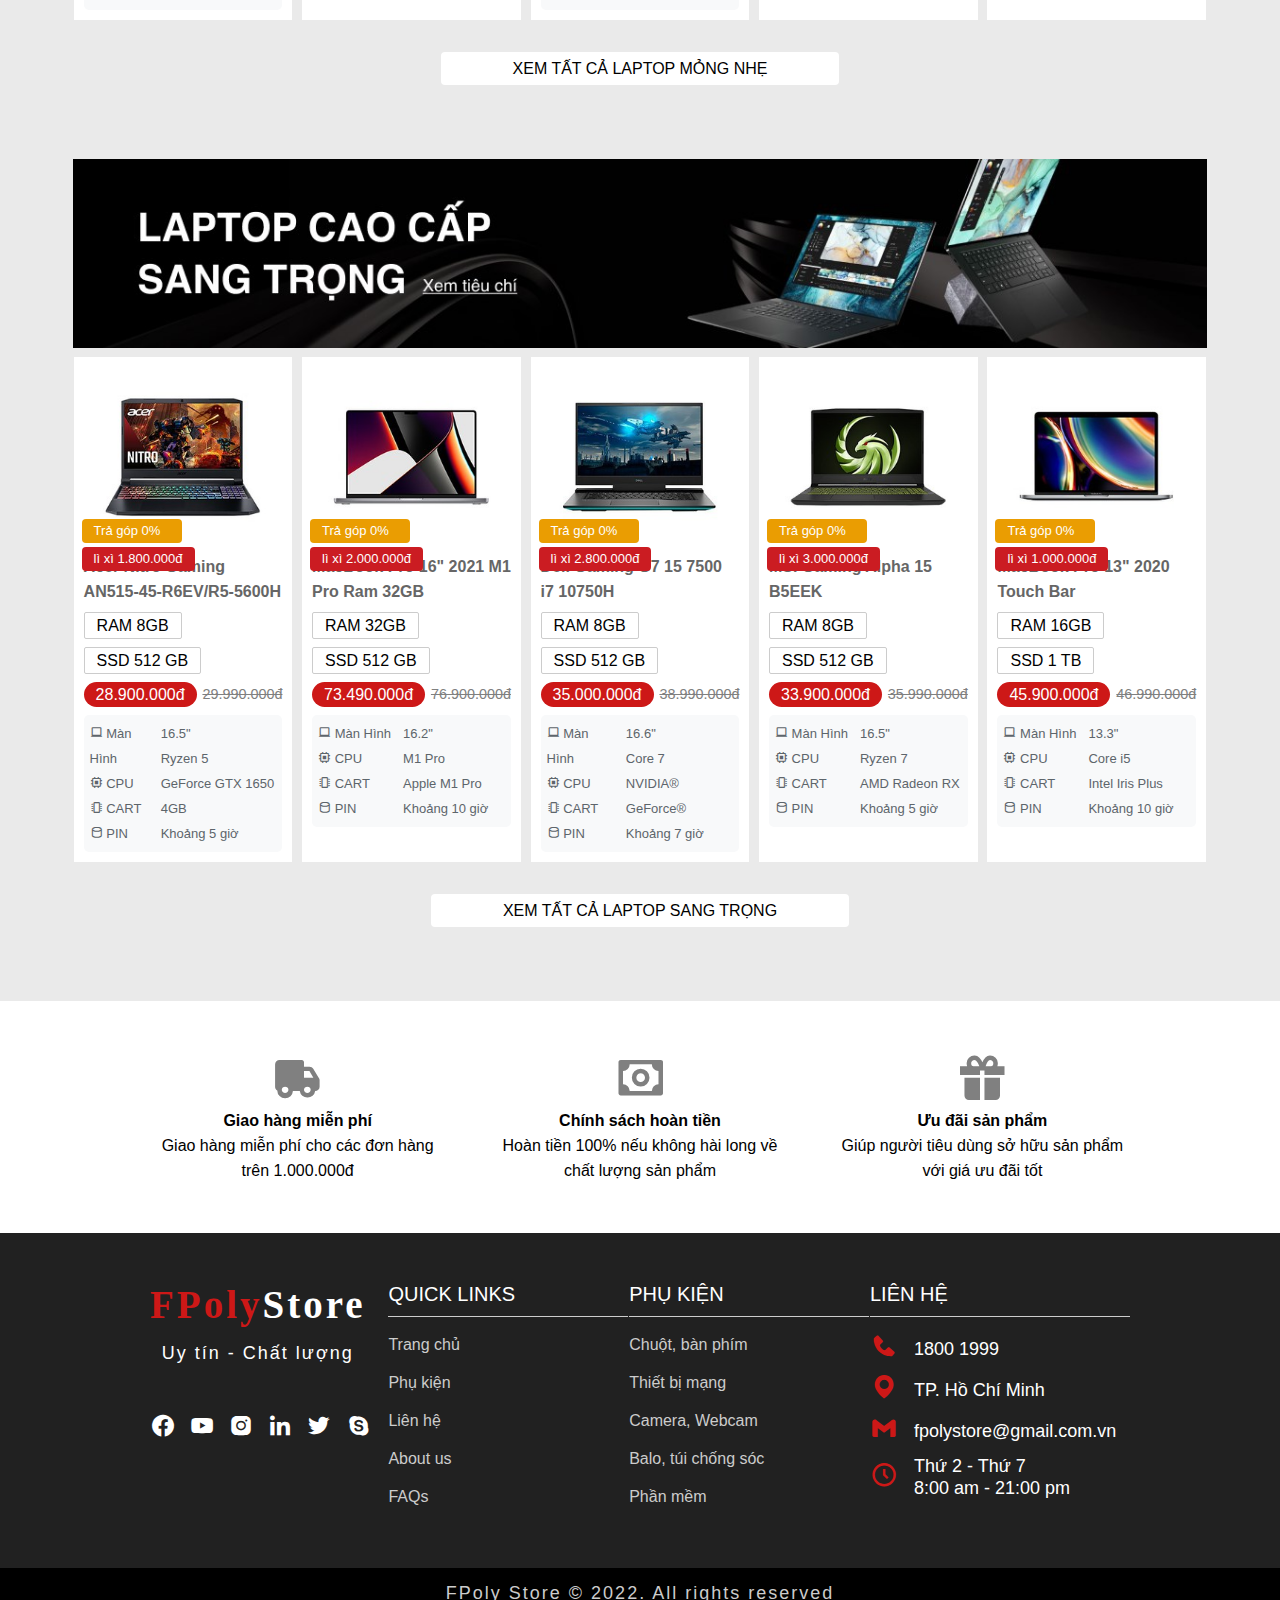
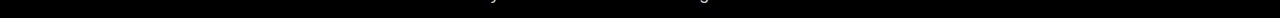
==== commit 977354a8: "yêu thích" ====
--- a/index.html
+++ b/index.html
@@ -38,16 +38,16 @@
      </div> -->
      <!-- Begin header -->
           <div class="header">
-               <a class="header__a" href="index.html">
+               <a style="text-decoration: none;" href="index.html">
                <div class="header-logo">
-                    <h2 class="logo-name">FPoly<span class="logo-subname black">Store</span class=""></h2>
+                    <h2  class="logo-name">FPoly<span class="logo-subname black">Store</span class=""></h2>
                </div></a>
                <div class="header-input">
                     <input class="input" type="text" placeholder="Tìm kiếm sản phẩm...">
                     <a class="search" href="#"><i class='bx bx-search'></i></a>
                </div>
                <div class="header-shop">
-                    <a href="" class="heart icon"><i class='bx bx-heart'></i></a>
+                    <a href="favourite.html" class="heart icon"><i class='bx bx-heart'></i></a>
                     <a href="cart.html" class="cart icon"><i class='bx bx-cart-alt'></i></a>
                </div>
           </div>
@@ -222,6 +222,10 @@
                                    <p class="sale warning">Trả góp 0%</p>
                                    <p class="sale primary">lì xì 1.800.000đ</p>
                               </div>
+                              <div class="Product-love">
+                                   <a href="favourite.html"><i class='bx bx-heart Product-love-icon'></i></a>
+                                   <a href="cart.html"><i class='bx bx-cart-alt Product-love-icon' ></i></a>
+                              </div>
                          </div>
                     </div>
                     <!-- End SP1 -->
@@ -252,6 +256,10 @@
                               <div class="Product-sale">
                                    <p class="sale warning">Trả góp 0%</p>
                                    <p class="sale primary">lì xì 2.000.000đ</p>
+                              </div>
+                              <div class="Product-love">
+                                   <a href="favourite.html"><i class='bx bx-heart Product-love-icon'></i></a>
+                                   <a href="cart.html"><i class='bx bx-cart-alt Product-love-icon' ></i></a>
                               </div>
                          </div>
                     </div>
@@ -286,6 +294,10 @@
                                    <p class="sale warning">Trả góp 0%</p>
                                    <p class="sale primary">lì xì 2.800.000đ</p>
                               </div>
+                              <div class="Product-love">
+                                   <a href="favourite.html"><i class='bx bx-heart Product-love-icon'></i></a>
+                                   <a href="cart.html"><i class='bx bx-cart-alt Product-love-icon' ></i></a>
+                              </div>
                          </div>
                     </div>
                     <!-- End SP1 -->
@@ -317,6 +329,10 @@
                                    <p class="sale warning">Trả góp 0%</p>
                                    <p class="sale primary">lì xì 3.000.000đ</p>
                               </div>
+                              <div class="Product-love">
+                                   <a href="favourite.html"><i class='bx bx-heart Product-love-icon'></i></a>
+                                   <a href="cart.html"><i class='bx bx-cart-alt Product-love-icon' ></i></a>
+                              </div>
                          </div>
                     </div>
                     <!-- End SP1 -->
@@ -349,7 +365,10 @@
                                    <p class="sale warning">Trả góp 0%</p>
                                    <p class="sale primary">lì xì 1.000.000đ</p>
                               </div>
-
+                              <div class="Product-love">
+                                   <a href="favourite.html"><i class='bx bx-heart Product-love-icon'></i></a>
+                                   <a href="cart.html"><i class='bx bx-cart-alt Product-love-icon' ></i></a>
+                              </div>
                          </div>
                     </div>
                     <!-- End SP1 -->
--- a/css/style.css
+++ b/css/style.css
@@ -58,10 +58,7 @@
      font-family: fantasy;
      letter-spacing: 3px;
 }
-.header__a{
-     color: #000;
-     text-decoration: none;
-}
+
 /* khung chứa thanh tìm kiếm và icon kính */
 .header .header-input{
      margin:0px 100px;
@@ -117,9 +114,18 @@
      line-height: 68px;
      transform: translateX(-18px);
 }
-.header-shop .cart:hover ~ .header-shop-text,
+/* .header-shop .cart:hover ~ .header-shop-text,
 .header-shop .icon:hover{
      color: var(--text-color);
+     
+} */
+.header-shop .cart:hover {
+     text-shadow: -3px -4px 6px blue;
+     color: royalblue;
+}
+.header-shop .heart:hover {
+     text-shadow: 3px 4px 6px red;
+     color:#cb1c22;
 }
 /* ----------------menu(nav)---------------- */
 /* thẻ ul */
@@ -427,6 +433,7 @@
 .Product-img{
      padding: 10px;
      width: 100%;
+     transition: all 0.3 linear;
 }
 .Product-name{
      display: block;
@@ -494,13 +501,12 @@
      color: #fff;
      font-weight: 400;
      font-size: 13px;
-     border-top-right-radius: 3px;
-     border-bottom-right-radius: 3px;
+     border-radius: 4px;
 }
 .Product-sale .warning{
      background-color: #ea9d02;
      display: inline-block;
-     max-width: 90px;
+     max-width: 100px;
      line-height: 24px;
 }
 .Product-sale .primary{
@@ -509,29 +515,48 @@
      display: inline-block;
      line-height: 24px;
 }
+.Product-love{
+     position: absolute;
+     top: 40%;
+     right: 20px;
+     display: none;
+}
+.Product-love a{
+     text-decoration: none;
+}
+.Product-love .Product-love-icon{
+     font-size: 30px;
+     color: #aaa;
+     padding: 4px;
+     transition: all 0.3s linear;
+}
 /* hover sản phẩm */
 .Product:hover{
      box-shadow: 0 0 3px rgba(0,0,0,0.5);
 }
 .Product:hover .Product-img{
      cursor: pointer;
-     animation: dipup linear .8s;
+     transform:translateY(-15px);
+     transition: 600ms;
 }
 .Product:hover .Product-name{
      color: #0168fa;
 }
-@keyframes dipup {
-     0% {
-          transform:translateY(0);
+.Product:hover .Product-love{
+     display: block;
+     animation: love linear .7s;
+}
+.Product .Product-love-icon:hover{
+     color: var(--text-color);
+}
+@keyframes  love{
+     from {
+          opacity: 0;
      }
-     50%{
-          transform:translateY(-10px);
+     to{
+          opacity: 1;
      }
-     100%{
-          transform:translateY(0);
-     }
-}
-
+}
 
 /* ----------------Khung gaming---------------- */
 .container-background-gaming{
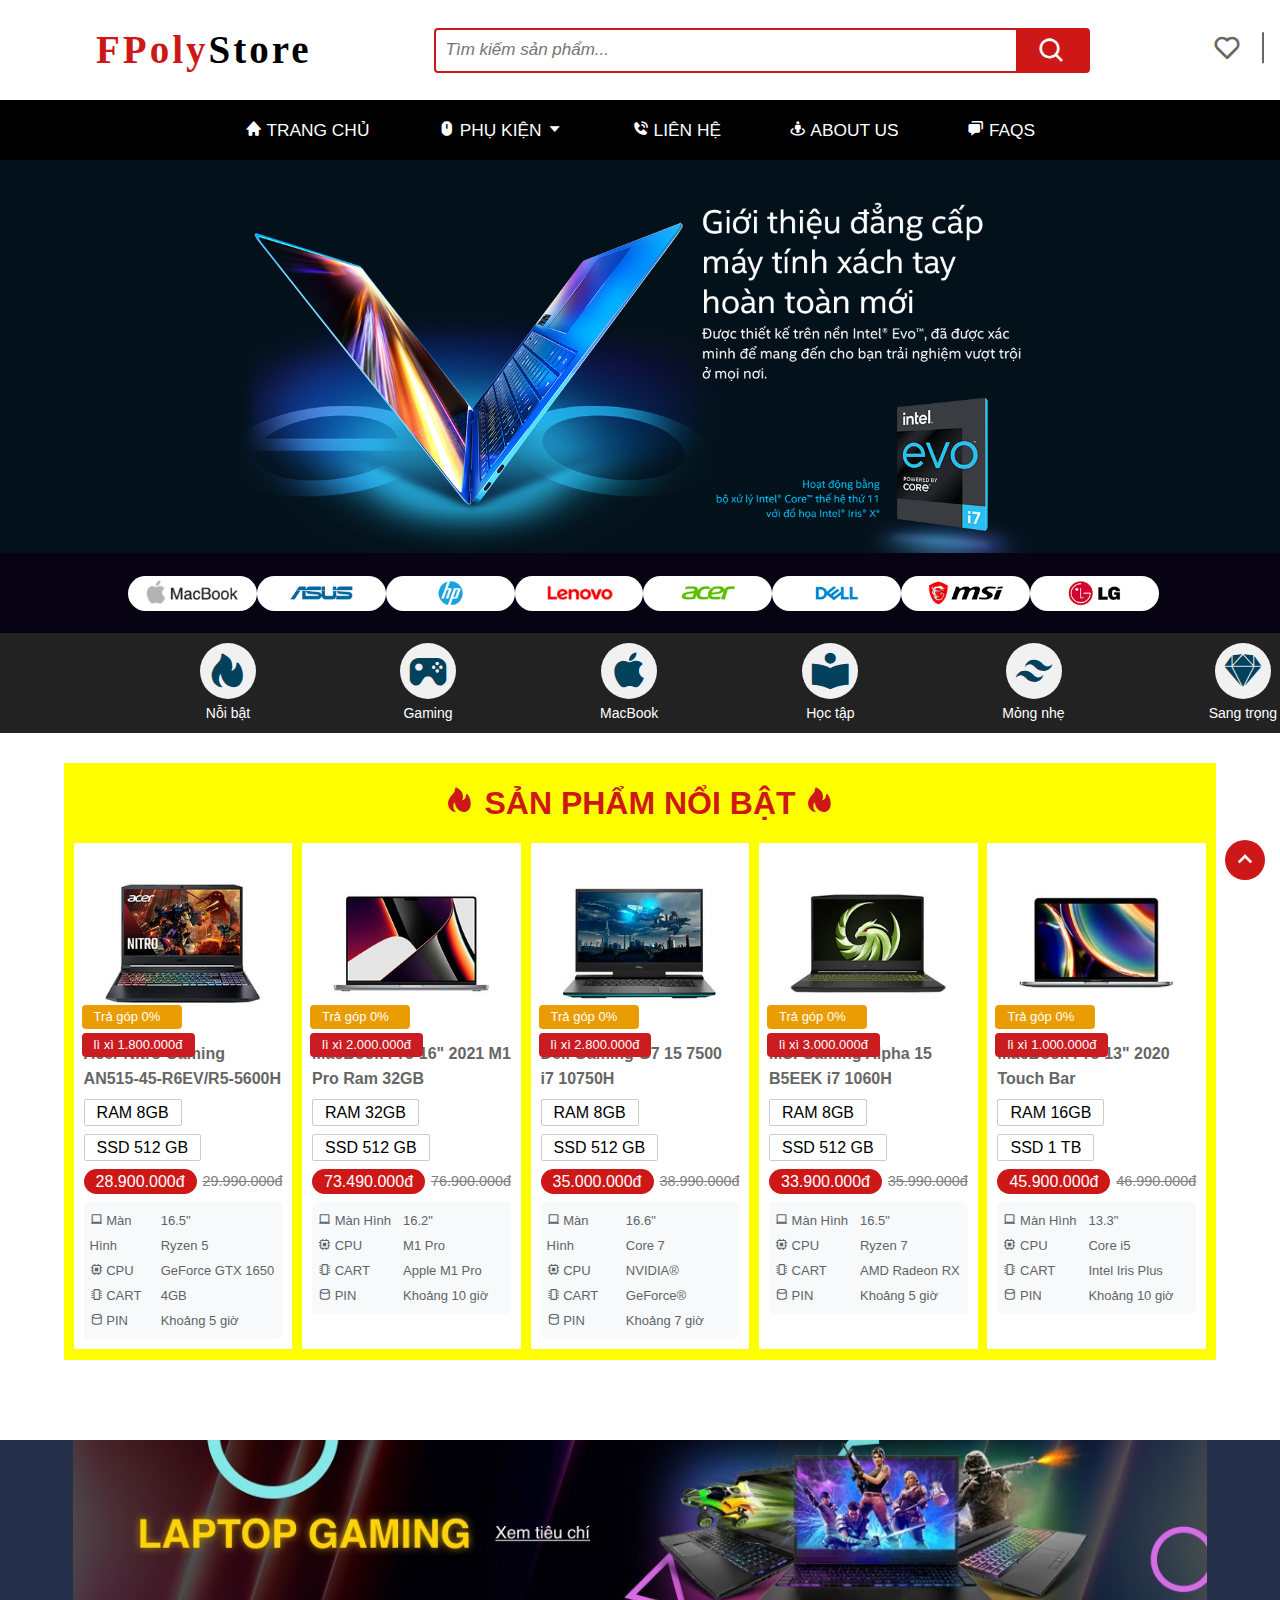
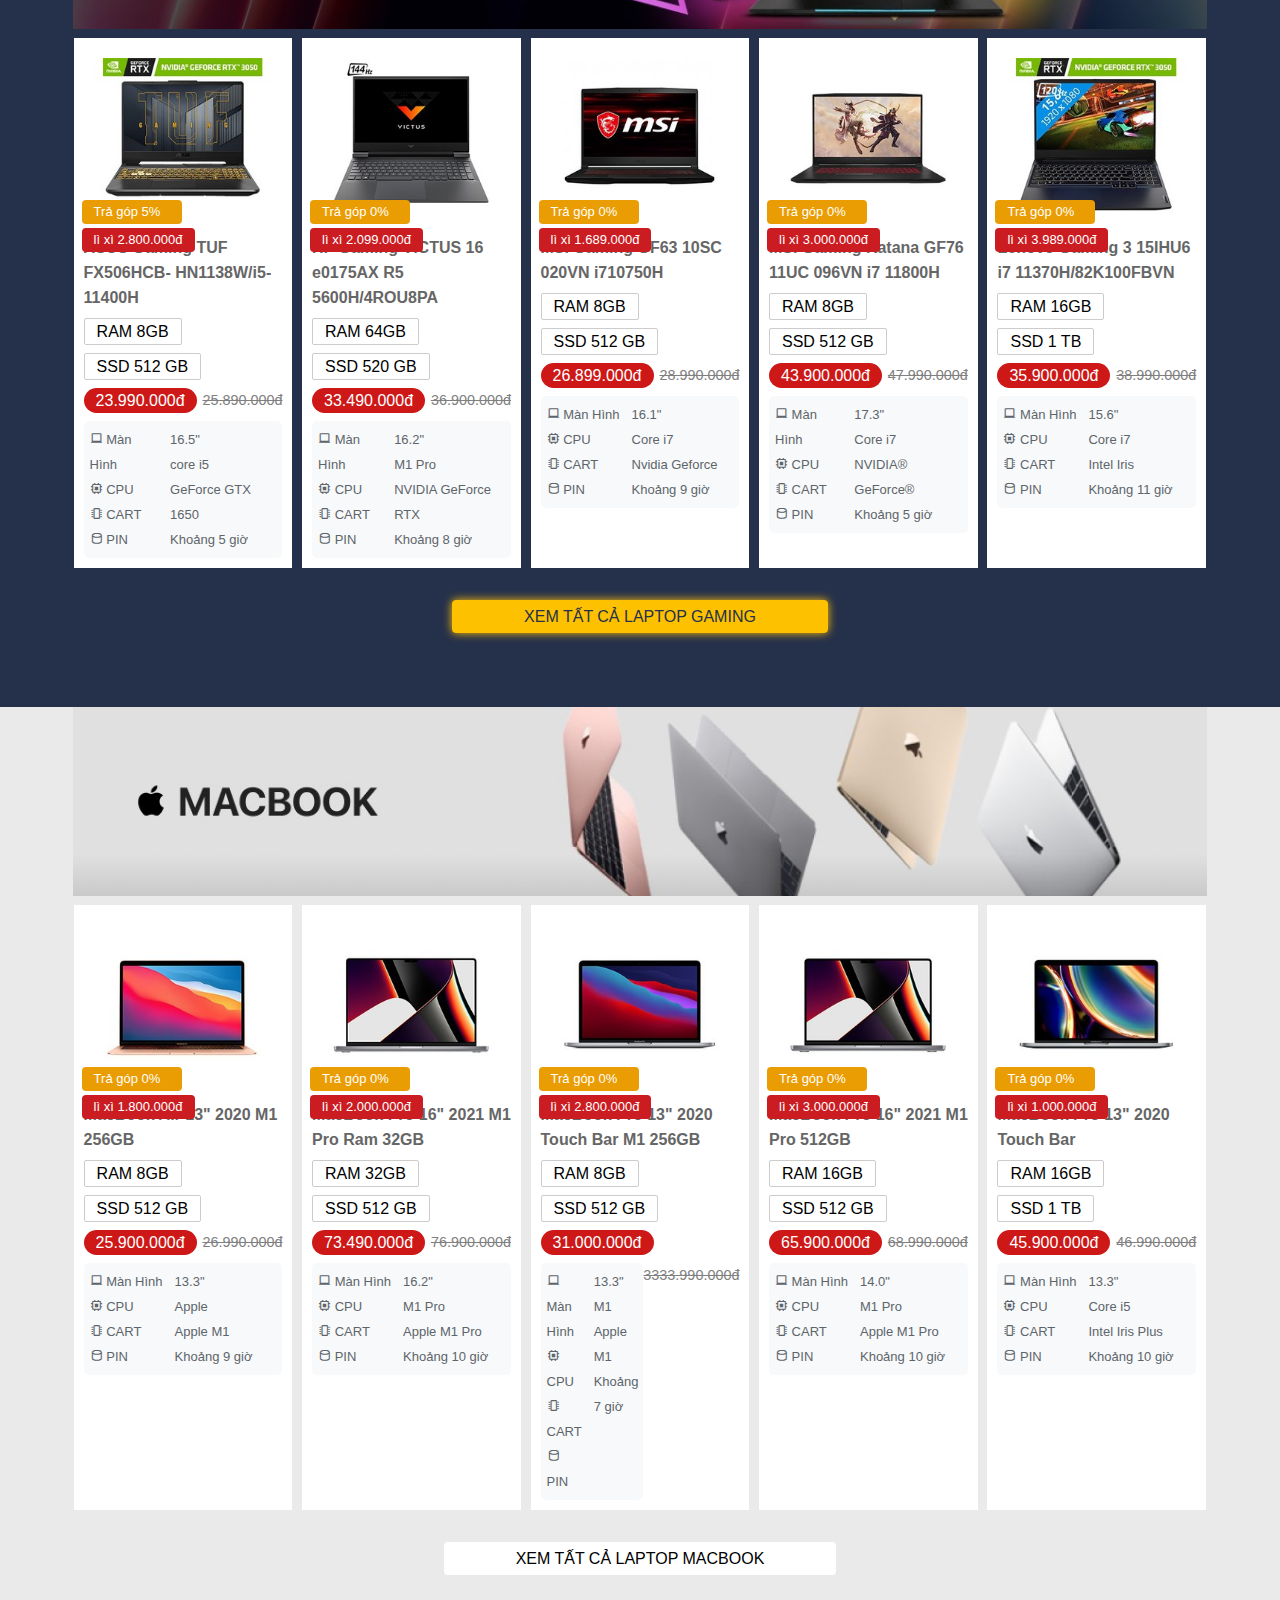
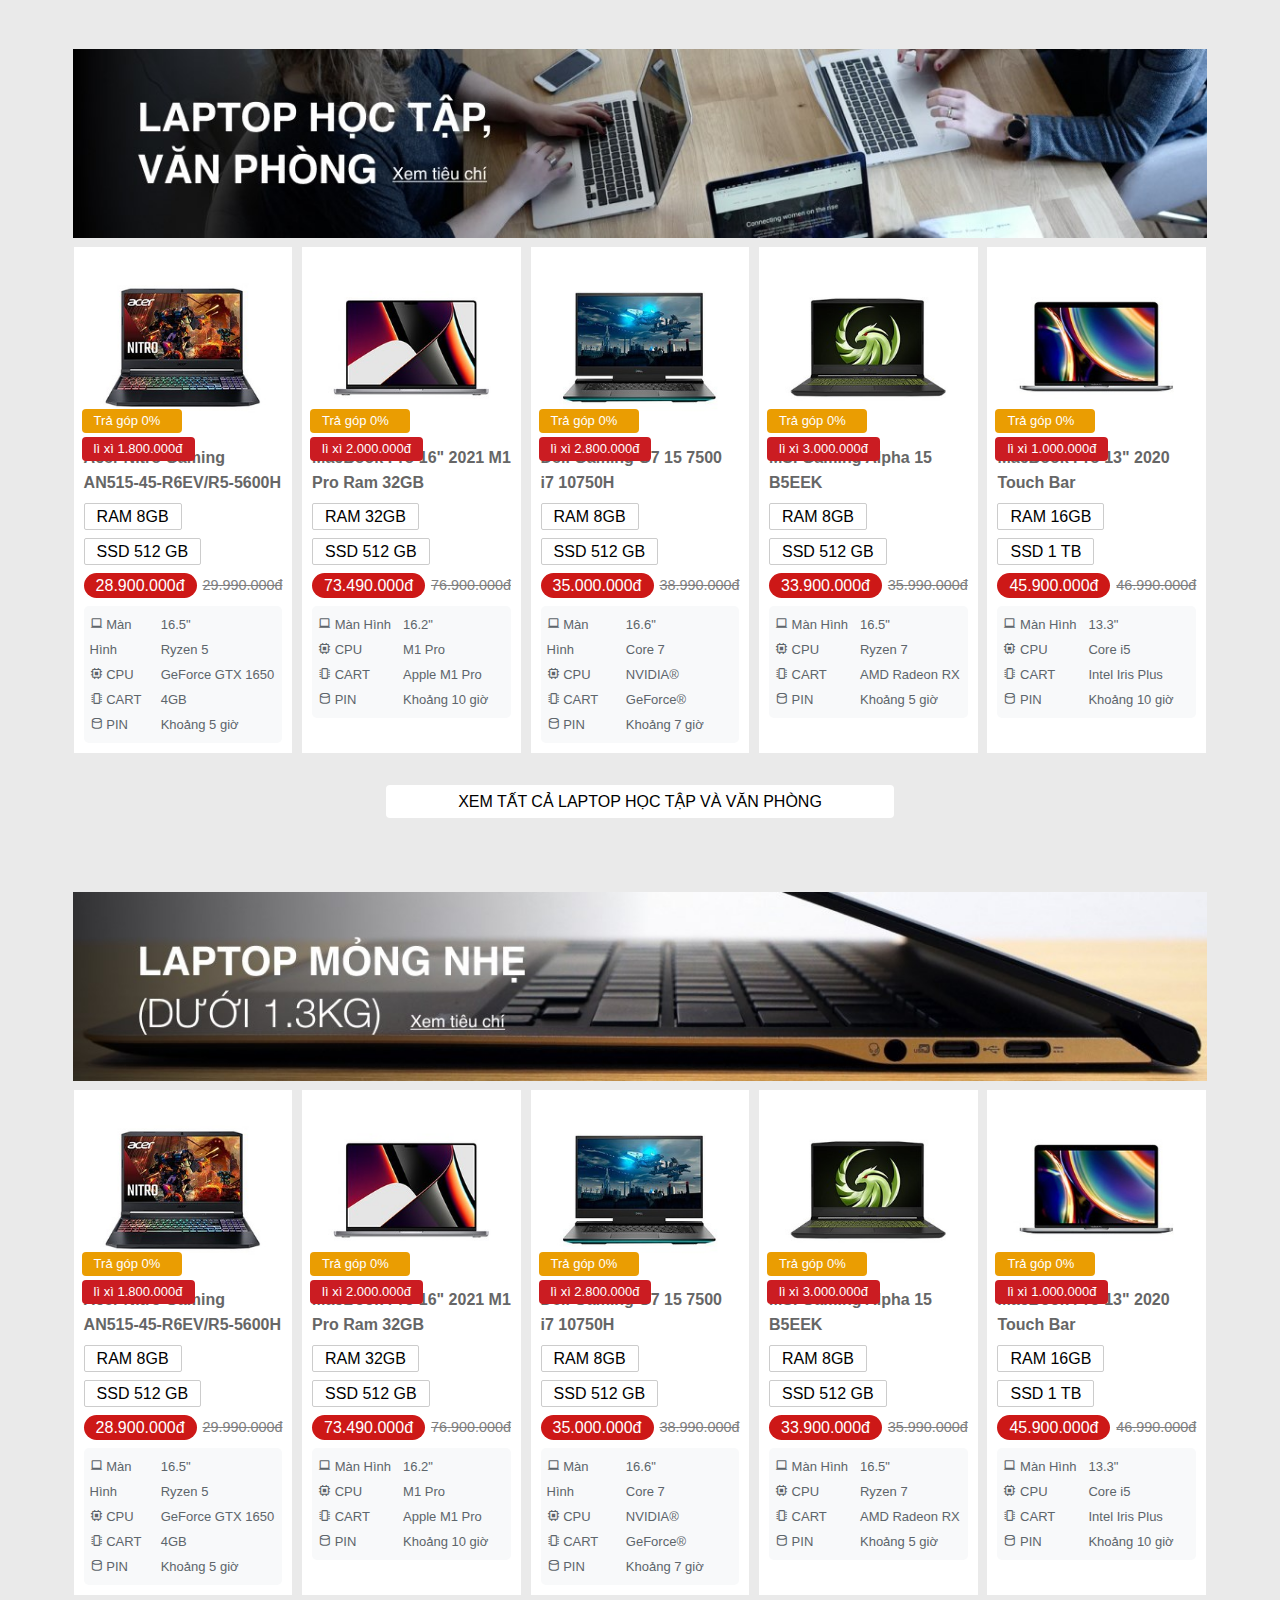
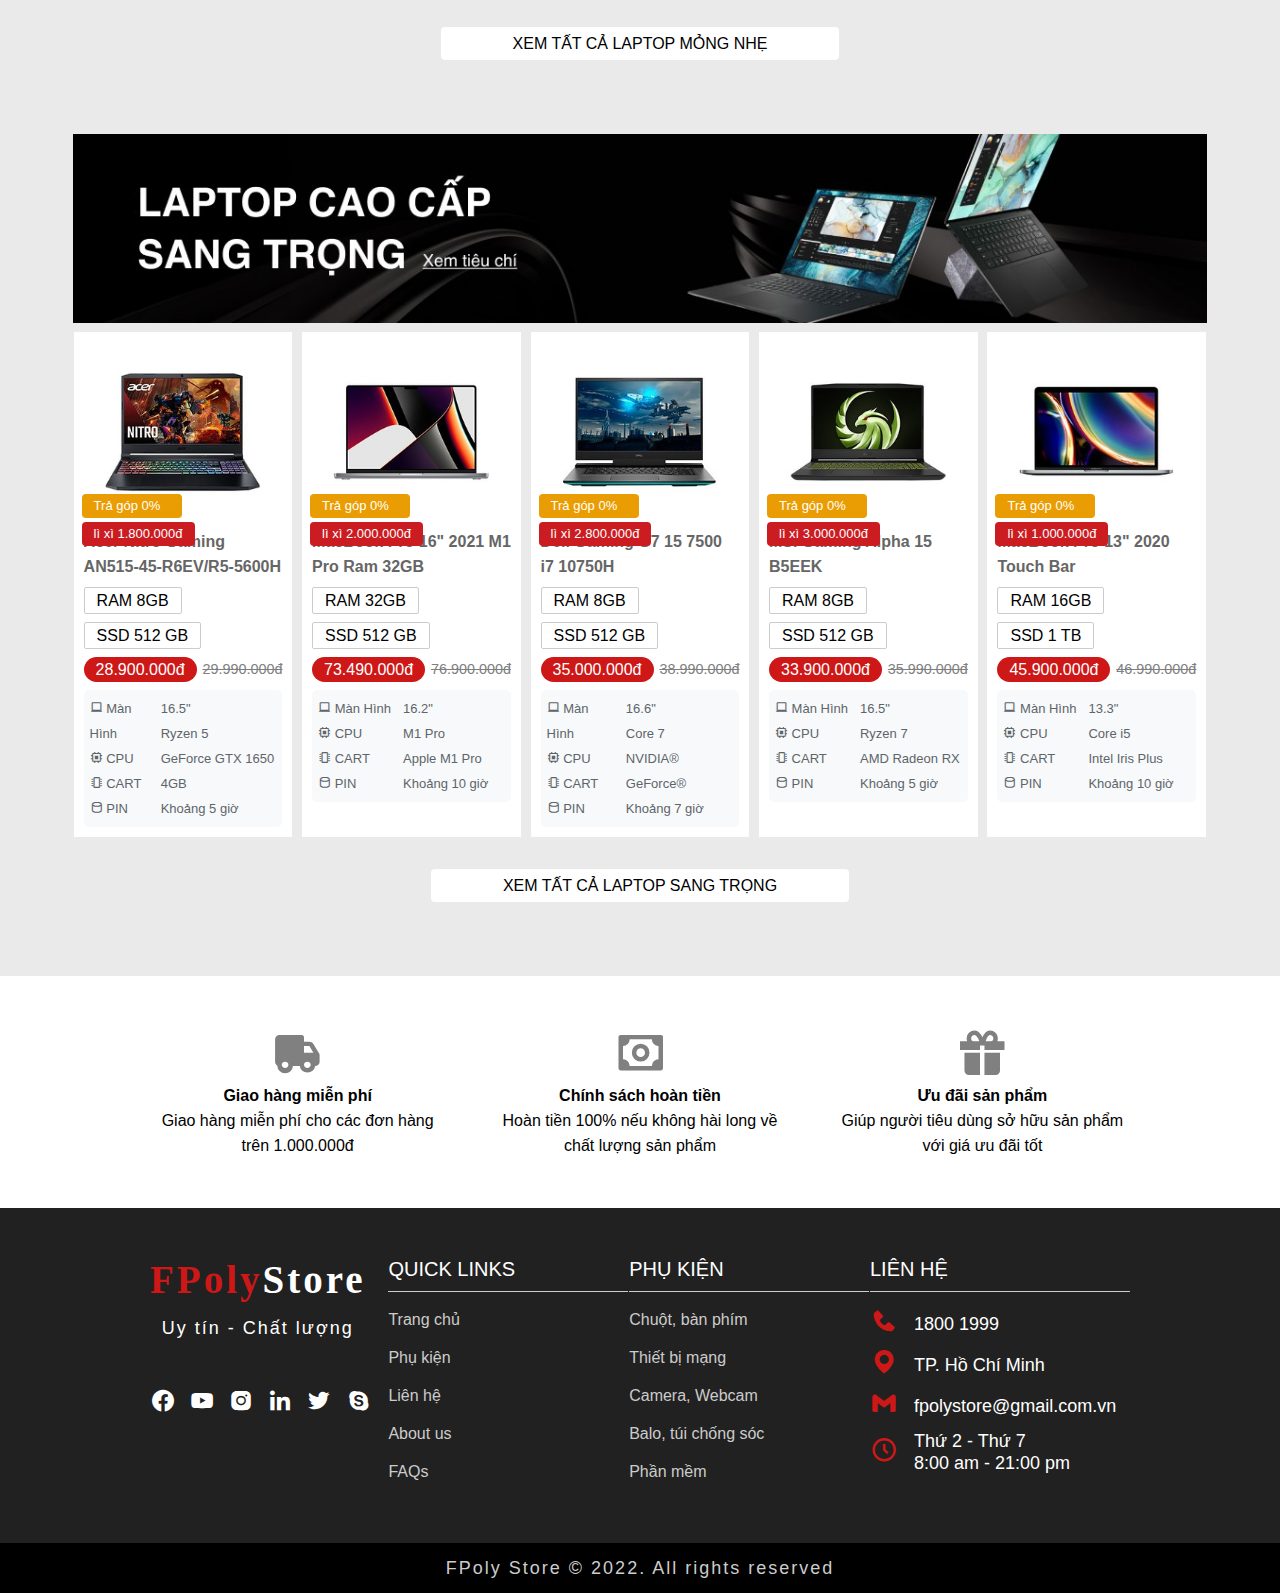
==== commit e27358e1: "kết  thúc" ====
--- a/index.html
+++ b/index.html
@@ -70,7 +70,7 @@
                               <li><a href="accessory.html">Phần mềm</a></li>
                          </ul>
                     </li>
-                    <li><a href=""><label for="modal-input"><i class='bx bxs-phone-call'></i> Liên hệ</label></a></li>
+                    <li><label class="call" for="modal-input"><i class='bx bxs-phone-call'></i> Liên hệ</label></li>
                     <li><a href="AboutUs.html"><i class='bx bx-street-view'></i> About us</a></li>
                     <li><a href="FAQ.html"><i class='bx bxs-chat'></i> FAQs </a></li>
                </ul>
@@ -504,7 +504,7 @@
                                         <div class="Product-P2">
                                              <p>17.3"</p>
                                              <p>Core i7</p>
-                                             <p>NVIDIA® GeForce®iabsfhbsdkbi</p>
+                                             <p>NVIDIA® GeForce®</p>
                                              <p>Khoảng 5 giờ</p>
                                         </div>
                                    </div>
@@ -2093,32 +2093,32 @@
                               class=""></h2>
                     <p class="logo-text">Uy tín - Chất lượng</p>
                     <div class="logo-img">
-                         <a class="logo-img-item"><i class='bx bxl-facebook-circle' ></i></a>
-                         <a class="logo-img-item"><i class='bx bxl-youtube'></i></a>
-                         <a class="logo-img-item"><i class='bx bxl-instagram-alt'></i></a>
-                         <a class="logo-img-item"><i class='bx bxl-linkedin'></i></i></a>
-                         <a class="logo-img-item"><i class='bx bxl-twitter'></i></a>
-                         <a class="logo-img-item"><i class='bx bxl-skype'></i></a>
+                         <a href="https://www.facebook.com/" class="logo-img-item"><i class='bx bxl-facebook-circle' ></i></a>
+                         <a href="https://www.youtube.com/index" class="logo-img-item"><i class='bx bxl-youtube'></i></a>
+                         <a href="https://www.instagram.com/" class="logo-img-item"><i class='bx bxl-instagram-alt'></i></a>
+                         <a href="https://www.linkedin.com/" class="logo-img-item"><i class='bx bxl-linkedin'></i></i></a>
+                         <a href="https://twitter.com/" class="logo-img-item"><i class='bx bxl-twitter'></i></a>
+                         <a href="https://skype.com/" class="logo-img-item"><i class='bx bxl-skype'></i></a>
                     </div>
                </div>
                <div class="footer-link">
                     <h3 class="link-heading">Quick Links</h3>
                     <a href="index.html">Trang chủ</a>
                     <a href="accessory.html">Phụ kiện</a>
-                    <a href="">Liên hệ</a>
+                    <a href=""><label for="modal-input" >Liên hệ</label></a>
                     <a href="AboutUs.html">About us</a>
                     <a href="FAQ.html">FAQs</a>
                </div>
                <div class="footer-link">
                     <h3 class="link-heading">Phụ kiện</h3>
-                    <a href="">Chuột, bàn phím</a>
-                    <a href="">Thiết bị mạng</a>
-                    <a href="">Camera, Webcam</a>
-                    <a href="">Balo, túi chống sóc</a>
-                    <a href="">Phần mềm</a>
+                    <a href="accessory.html">Chuột, bàn phím</a>
+                    <a href="accessory.html">Thiết bị mạng</a>
+                    <a href="accessory.html">Camera, Webcam</a>
+                    <a href="accessory.html">Balo, túi chống sóc</a>
+                    <a href="accessory.html">Phần mềm</a>
                </div>
                <div class="footer-end">
-                    <h3 class="link-heading">Liên hệ</h3>
+                    <label for="modal-input"><h3 class="link-heading">Liên hệ</h3> </label>
                     <div class="end-heading">
                          <div class="end-icon"><i class='bx bxs-phone'></i></div>
                          <div class="end-text">1800 1999</div>
--- a/css/style.css
+++ b/css/style.css
@@ -114,18 +114,10 @@
      line-height: 68px;
      transform: translateX(-18px);
 }
-/* .header-shop .cart:hover ~ .header-shop-text,
-.header-shop .icon:hover{
+
+.header-shop .heart:hover,
+.header-shop .cart:hover {
      color: var(--text-color);
-     
-} */
-.header-shop .cart:hover {
-     text-shadow: -3px -4px 6px blue;
-     color: royalblue;
-}
-.header-shop .heart:hover {
-     text-shadow: 3px 4px 6px red;
-     color:#cb1c22;
 }
 /* ----------------menu(nav)---------------- */
 /* thẻ ul */
@@ -160,6 +152,7 @@
 .nav li:hover .subnav{
      display: block;
 }
+.nav .call:hover,
 .nav > li:hover > a,
 .nav .subnav li:hover a{
      color: #000;
@@ -177,6 +170,7 @@
      min-width: 218px;
      border-radius: 5px;
      animation: navFaceIn linear .25s;
+     z-index: 99;
 }
 .nav .subnav li{
      text-align: left;
@@ -187,6 +181,16 @@
      line-height:40px;
      font-size:13pt;
      margin: 4px 4px;
+}
+.nav .call{
+     font-size: 13pt;
+     color: #fff;
+     text-transform: uppercase;
+     text-decoration: none;
+     line-height: 60px;
+     padding: 0px 32px;
+     display: block;
+     transition: all linear .2s;
 }
 @keyframes navFaceIn {
      from{
